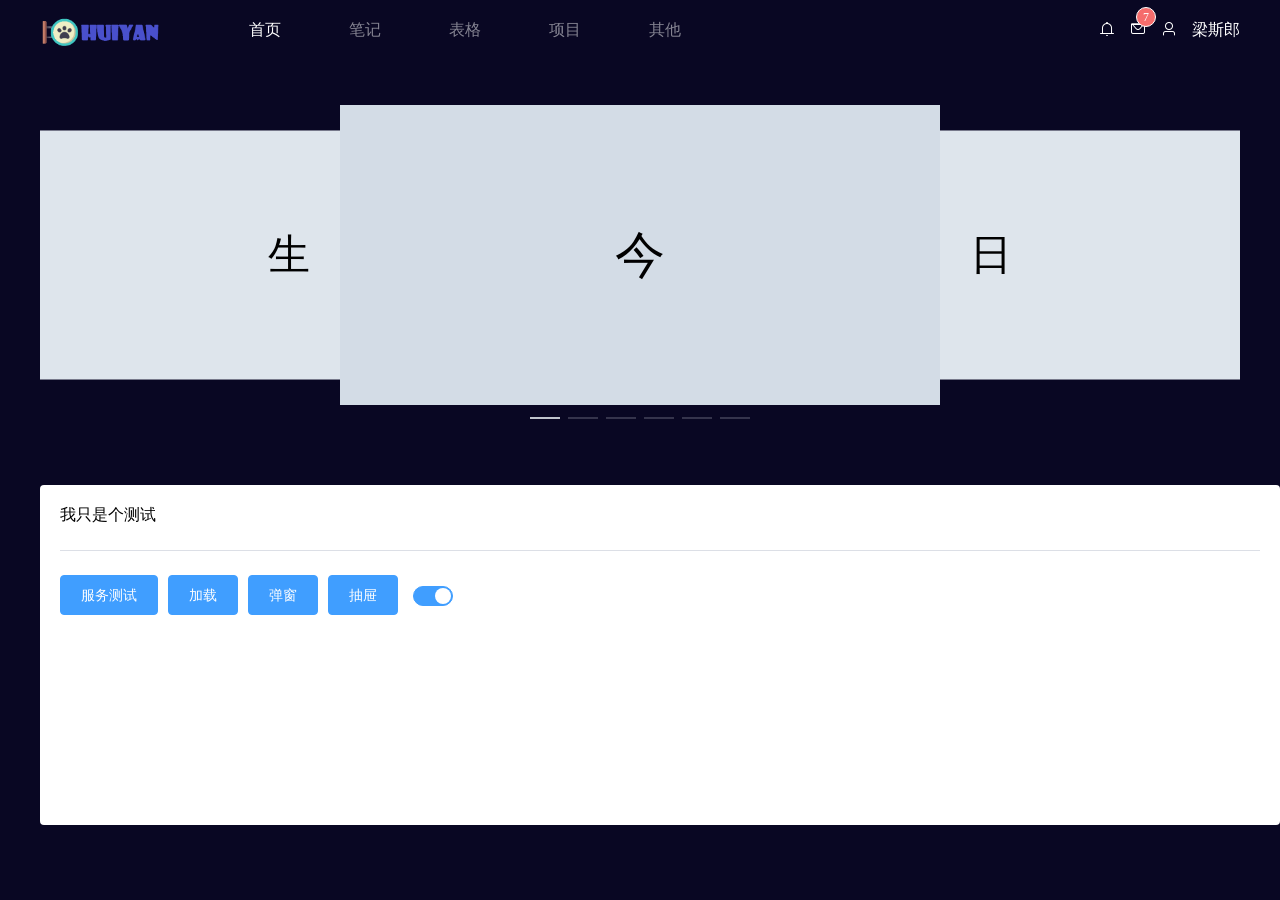
==== index.html @ 2196a779 "modify" ====
<!DOCTYPE html><html lang=""><head><meta charset="utf-8"><meta http-equiv="X-UA-Compatible" content="IE=edge"><meta name="viewport" content="width=device-width,initial-scale=1"><link rel="icon" href="favicon.ico"><title>HUIYAN</title><link href="static/css/chunk-vendors.16da611a.css" rel="stylesheet"><link href="static/css/index.a680cf4f.css" rel="stylesheet"></head><style>* { margin:0px; padding:0px; }
        html,body { width: 100%; height: 100%; }
        body { min-width: 1200px; }
        #app { width: 100%; height: 100%; }</style><body><div id="app"></div><script src="http://39.108.58.158:8090/XMZL/JavaScript/Get/JS00000572"></script><script src="static/js/7d900fc3.7d900fc39e47c91811c2.js"></script><script src="static/js/index.2982946311d1fb97cc05.js"></script></body></html>
---- static/css/chunk-vendors.16da611a.css ----
.el-pagination--small .arrow.disabled,.el-table--hidden,.el-table .hidden-columns,.el-table td.is-hidden>*,.el-table th.is-hidden>*{visibility:hidden}.el-input__suffix,.el-tree.is-dragging .el-tree-node__content *{pointer-events:none}.el-dropdown .el-dropdown-selfdefine:focus:active,.el-dropdown .el-dropdown-selfdefine:focus:not(.focusing),.el-message__closeBtn:focus,.el-message__content:focus,.el-popover:focus,.el-popover:focus:active,.el-popover__reference:focus:hover,.el-popover__reference:focus:not(.focusing),.el-rate:active,.el-rate:focus,.el-tooltip:focus:hover,.el-tooltip:focus:not(.focusing),.el-upload-list__item.is-success:active,.el-upload-list__item.is-success:not(.focusing):focus{outline-width:0}@font-face{font-family:element-icons;src:url(../../static/fonts/element-icons.535877f5.woff) format("woff"),url(../../static/fonts/element-icons.732389de.ttf) format("truetype");font-weight:400;font-display:"auto";font-style:normal}[class*=" el-icon-"],[class^=el-icon-]{font-family:element-icons!important;speak:none;font-style:normal;font-weight:400;font-variant:normal;text-transform:none;line-height:1;vertical-align:baseline;display:inline-block;-webkit-font-smoothing:antialiased;-moz-osx-font-smoothing:grayscale}.el-icon-ice-cream-round:before{content:"\e6a0"}.el-icon-ice-cream-square:before{content:"\e6a3"}.el-icon-lollipop:before{content:"\e6a4"}.el-icon-potato-strips:before{content:"\e6a5"}.el-icon-milk-tea:before{content:"\e6a6"}.el-icon-ice-drink:before{content:"\e6a7"}.el-icon-ice-tea:before{content:"\e6a9"}.el-icon-coffee:before{content:"\e6aa"}.el-icon-orange:before{content:"\e6ab"}.el-icon-pear:before{content:"\e6ac"}.el-icon-apple:before{content:"\e6ad"}.el-icon-cherry:before{content:"\e6ae"}.el-icon-watermelon:before{content:"\e6af"}.el-icon-grape:before{content:"\e6b0"}.el-icon-refrigerator:before{content:"\e6b1"}.el-icon-goblet-square-full:before{content:"\e6b2"}.el-icon-goblet-square:before{content:"\e6b3"}.el-icon-goblet-full:before{content:"\e6b4"}.el-icon-goblet:before{content:"\e6b5"}.el-icon-cold-drink:before{content:"\e6b6"}.el-icon-coffee-cup:before{content:"\e6b8"}.el-icon-water-cup:before{content:"\e6b9"}.el-icon-hot-water:before{content:"\e6ba"}.el-icon-ice-cream:before{content:"\e6bb"}.el-icon-dessert:before{content:"\e6bc"}.el-icon-sugar:before{content:"\e6bd"}.el-icon-tableware:before{content:"\e6be"}.el-icon-burger:before{content:"\e6bf"}.el-icon-knife-fork:before{content:"\e6c1"}.el-icon-fork-spoon:before{content:"\e6c2"}.el-icon-chicken:before{content:"\e6c3"}.el-icon-food:before{content:"\e6c4"}.el-icon-dish-1:before{content:"\e6c5"}.el-icon-dish:before{content:"\e6c6"}.el-icon-moon-night:before{content:"\e6ee"}.el-icon-moon:before{content:"\e6f0"}.el-icon-cloudy-and-sunny:before{content:"\e6f1"}.el-icon-partly-cloudy:before{content:"\e6f2"}.el-icon-cloudy:before{content:"\e6f3"}.el-icon-sunny:before{content:"\e6f6"}.el-icon-sunset:before{content:"\e6f7"}.el-icon-sunrise-1:before{content:"\e6f8"}.el-icon-sunrise:before{content:"\e6f9"}.el-icon-heavy-rain:before{content:"\e6fa"}.el-icon-lightning:before{content:"\e6fb"}.el-icon-light-rain:before{content:"\e6fc"}.el-icon-wind-power:before{content:"\e6fd"}.el-icon-baseball:before{content:"\e712"}.el-icon-soccer:before{content:"\e713"}.el-icon-football:before{content:"\e715"}.el-icon-basketball:before{content:"\e716"}.el-icon-ship:before{content:"\e73f"}.el-icon-truck:before{content:"\e740"}.el-icon-bicycle:before{content:"\e741"}.el-icon-mobile-phone:before{content:"\e6d3"}.el-icon-service:before{content:"\e6d4"}.el-icon-key:before{content:"\e6e2"}.el-icon-unlock:before{content:"\e6e4"}.el-icon-lock:before{content:"\e6e5"}.el-icon-watch:before{content:"\e6fe"}.el-icon-watch-1:before{content:"\e6ff"}.el-icon-timer:before{content:"\e702"}.el-icon-alarm-clock:before{content:"\e703"}.el-icon-map-location:before{content:"\e704"}.el-icon-delete-location:before{content:"\e705"}.el-icon-add-location:before{content:"\e706"}.el-icon-location-information:before{content:"\e707"}.el-icon-location-outline:before{content:"\e708"}.el-icon-location:before{content:"\e79e"}.el-icon-place:before{content:"\e709"}.el-icon-discover:before{content:"\e70a"}.el-icon-first-aid-kit:before{content:"\e70b"}.el-icon-trophy-1:before{content:"\e70c"}.el-icon-trophy:before{content:"\e70d"}.el-icon-medal:before{content:"\e70e"}.el-icon-medal-1:before{content:"\e70f"}.el-icon-stopwatch:before{content:"\e710"}.el-icon-mic:before{content:"\e711"}.el-icon-copy-document:before{content:"\e718"}.el-icon-full-screen:before{content:"\e719"}.el-icon-switch-button:before{content:"\e71b"}.el-icon-aim:before{content:"\e71c"}.el-icon-crop:before{content:"\e71d"}.el-icon-odometer:before{content:"\e71e"}.el-icon-time:before{content:"\e71f"}.el-icon-bangzhu:before{content:"\e724"}.el-icon-close-notification:before{content:"\e726"}.el-icon-microphone:before{content:"\e727"}.el-icon-turn-off-microphone:before{content:"\e728"}.el-icon-position:before{content:"\e729"}.el-icon-postcard:before{content:"\e72a"}.el-icon-message:before{content:"\e72b"}.el-icon-chat-line-square:before{content:"\e72d"}.el-icon-chat-dot-square:before{content:"\e72e"}.el-icon-chat-dot-round:before{content:"\e72f"}.el-icon-chat-square:before{content:"\e730"}.el-icon-chat-line-round:before{content:"\e731"}.el-icon-chat-round:before{content:"\e732"}.el-icon-set-up:before{content:"\e733"}.el-icon-turn-off:before{content:"\e734"}.el-icon-open:before{content:"\e735"}.el-icon-connection:before{content:"\e736"}.el-icon-link:before{content:"\e737"}.el-icon-cpu:before{content:"\e738"}.el-icon-thumb:before{content:"\e739"}.el-icon-female:before{content:"\e73a"}.el-icon-male:before{content:"\e73b"}.el-icon-guide:before{content:"\e73c"}.el-icon-news:before{content:"\e73e"}.el-icon-price-tag:before{content:"\e744"}.el-icon-discount:before{content:"\e745"}.el-icon-wallet:before{content:"\e747"}.el-icon-coin:before{content:"\e748"}.el-icon-money:before{content:"\e749"}.el-icon-bank-card:before{content:"\e74a"}.el-icon-box:before{content:"\e74b"}.el-icon-present:before{content:"\e74c"}.el-icon-sell:before{content:"\e6d5"}.el-icon-sold-out:before{content:"\e6d6"}.el-icon-shopping-bag-2:before{content:"\e74d"}.el-icon-shopping-bag-1:before{content:"\e74e"}.el-icon-shopping-cart-2:before{content:"\e74f"}.el-icon-shopping-cart-1:before{content:"\e750"}.el-icon-shopping-cart-full:before{content:"\e751"}.el-icon-smoking:before{content:"\e752"}.el-icon-no-smoking:before{content:"\e753"}.el-icon-house:before{content:"\e754"}.el-icon-table-lamp:before{content:"\e755"}.el-icon-school:before{content:"\e756"}.el-icon-office-building:before{content:"\e757"}.el-icon-toilet-paper:before{content:"\e758"}.el-icon-notebook-2:before{content:"\e759"}.el-icon-notebook-1:before{content:"\e75a"}.el-icon-files:before{content:"\e75b"}.el-icon-collection:before{content:"\e75c"}.el-icon-receiving:before{content:"\e75d"}.el-icon-suitcase-1:before{content:"\e760"}.el-icon-suitcase:before{content:"\e761"}.el-icon-film:before{content:"\e763"}.el-icon-collection-tag:before{content:"\e765"}.el-icon-data-analysis:before{content:"\e766"}.el-icon-pie-chart:before{content:"\e767"}.el-icon-data-board:before{content:"\e768"}.el-icon-data-line:before{content:"\e76d"}.el-icon-reading:before{content:"\e769"}.el-icon-magic-stick:before{content:"\e76a"}.el-icon-coordinate:before{content:"\e76b"}.el-icon-mouse:before{content:"\e76c"}.el-icon-brush:before{content:"\e76e"}.el-icon-headset:before{content:"\e76f"}.el-icon-umbrella:before{content:"\e770"}.el-icon-scissors:before{content:"\e771"}.el-icon-mobile:before{content:"\e773"}.el-icon-attract:before{content:"\e774"}.el-icon-monitor:before{content:"\e775"}.el-icon-search:before{content:"\e778"}.el-icon-takeaway-box:before{content:"\e77a"}.el-icon-paperclip:before{content:"\e77d"}.el-icon-printer:before{content:"\e77e"}.el-icon-document-add:before{content:"\e782"}.el-icon-document:before{content:"\e785"}.el-icon-document-checked:before{content:"\e786"}.el-icon-document-copy:before{content:"\e787"}.el-icon-document-delete:before{content:"\e788"}.el-icon-document-remove:before{content:"\e789"}.el-icon-tickets:before{content:"\e78b"}.el-icon-folder-checked:before{content:"\e77f"}.el-icon-folder-delete:before{content:"\e780"}.el-icon-folder-remove:before{content:"\e781"}.el-icon-folder-add:before{content:"\e783"}.el-icon-folder-opened:before{content:"\e784"}.el-icon-folder:before{content:"\e78a"}.el-icon-edit-outline:before{content:"\e764"}.el-icon-edit:before{content:"\e78c"}.el-icon-date:before{content:"\e78e"}.el-icon-c-scale-to-original:before{content:"\e7c6"}.el-icon-view:before{content:"\e6ce"}.el-icon-loading:before{content:"\e6cf"}.el-icon-rank:before{content:"\e6d1"}.el-icon-sort-down:before{content:"\e7c4"}.el-icon-sort-up:before{content:"\e7c5"}.el-icon-sort:before{content:"\e6d2"}.el-icon-finished:before{content:"\e6cd"}.el-icon-refresh-left:before{content:"\e6c7"}.el-icon-refresh-right:before{content:"\e6c8"}.el-icon-refresh:before{content:"\e6d0"}.el-icon-video-play:before{content:"\e7c0"}.el-icon-video-pause:before{content:"\e7c1"}.el-icon-d-arrow-right:before{content:"\e6dc"}.el-icon-d-arrow-left:before{content:"\e6dd"}.el-icon-arrow-up:before{content:"\e6e1"}.el-icon-arrow-down:before{content:"\e6df"}.el-icon-arrow-right:before{content:"\e6e0"}.el-icon-arrow-left:before{content:"\e6de"}.el-icon-top-right:before{content:"\e6e7"}.el-icon-top-left:before{content:"\e6e8"}.el-icon-top:before{content:"\e6e6"}.el-icon-bottom:before{content:"\e6eb"}.el-icon-right:before{content:"\e6e9"}.el-icon-back:before{content:"\e6ea"}.el-icon-bottom-right:before{content:"\e6ec"}.el-icon-bottom-left:before{content:"\e6ed"}.el-icon-caret-top:before{content:"\e78f"}.el-icon-caret-bottom:before{content:"\e790"}.el-icon-caret-right:before{content:"\e791"}.el-icon-caret-left:before{content:"\e792"}.el-icon-d-caret:before{content:"\e79a"}.el-icon-share:before{content:"\e793"}.el-icon-menu:before{content:"\e798"}.el-icon-s-grid:before{content:"\e7a6"}.el-icon-s-check:before{content:"\e7a7"}.el-icon-s-data:before{content:"\e7a8"}.el-icon-s-opportunity:before{content:"\e7aa"}.el-icon-s-custom:before{content:"\e7ab"}.el-icon-s-claim:before{content:"\e7ad"}.el-icon-s-finance:before{content:"\e7ae"}.el-icon-s-comment:before{content:"\e7af"}.el-icon-s-flag:before{content:"\e7b0"}.el-icon-s-marketing:before{content:"\e7b1"}.el-icon-s-shop:before{content:"\e7b4"}.el-icon-s-open:before{content:"\e7b5"}.el-icon-s-management:before{content:"\e7b6"}.el-icon-s-ticket:before{content:"\e7b7"}.el-icon-s-release:before{content:"\e7b8"}.el-icon-s-home:before{content:"\e7b9"}.el-icon-s-promotion:before{content:"\e7ba"}.el-icon-s-operation:before{content:"\e7bb"}.el-icon-s-unfold:before{content:"\e7bc"}.el-icon-s-fold:before{content:"\e7a9"}.el-icon-s-platform:before{content:"\e7bd"}.el-icon-s-order:before{content:"\e7be"}.el-icon-s-cooperation:before{content:"\e7bf"}.el-icon-bell:before{content:"\e725"}.el-icon-message-solid:before{content:"\e799"}.el-icon-video-camera:before{content:"\e772"}.el-icon-video-camera-solid:before{content:"\e796"}.el-icon-camera:before{content:"\e779"}.el-icon-camera-solid:before{content:"\e79b"}.el-icon-download:before{content:"\e77c"}.el-icon-upload2:before{content:"\e77b"}.el-icon-upload:before{content:"\e7c3"}.el-icon-picture-outline-round:before{content:"\e75f"}.el-icon-picture-outline:before{content:"\e75e"}.el-icon-picture:before{content:"\e79f"}.el-icon-close:before{content:"\e6db"}.el-icon-check:before{content:"\e6da"}.el-icon-plus:before{content:"\e6d9"}.el-icon-minus:before{content:"\e6d8"}.el-icon-help:before{content:"\e73d"}.el-icon-s-help:before{content:"\e7b3"}.el-icon-circle-close:before{content:"\e78d"}.el-icon-circle-check:before{content:"\e720"}.el-icon-circle-plus-outline:before{content:"\e723"}.el-icon-remove-outline:before{content:"\e722"}.el-icon-zoom-out:before{content:"\e776"}.el-icon-zoom-in:before{content:"\e777"}.el-icon-error:before{content:"\e79d"}.el-icon-success:before{content:"\e79c"}.el-icon-circle-plus:before{content:"\e7a0"}.el-icon-remove:before{content:"\e7a2"}.el-icon-info:before{content:"\e7a1"}.el-icon-question:before{content:"\e7a4"}.el-icon-warning-outline:before{content:"\e6c9"}.el-icon-warning:before{content:"\e7a3"}.el-icon-goods:before{content:"\e7c2"}.el-icon-s-goods:before{content:"\e7b2"}.el-icon-star-off:before{content:"\e717"}.el-icon-star-on:before{content:"\e797"}.el-icon-more-outline:before{content:"\e6cc"}.el-icon-more:before{content:"\e794"}.el-icon-phone-outline:before{content:"\e6cb"}.el-icon-phone:before{content:"\e795"}.el-icon-user:before{content:"\e6e3"}.el-icon-user-solid:before{content:"\e7a5"}.el-icon-setting:before{content:"\e6ca"}.el-icon-s-tools:before{content:"\e7ac"}.el-icon-delete:before{content:"\e6d7"}.el-icon-delete-solid:before{content:"\e7c9"}.el-icon-eleme:before{content:"\e7c7"}.el-icon-platform-eleme:before{content:"\e7ca"}.el-icon-loading{-webkit-animation:rotating 2s linear infinite;animation:rotating 2s linear infinite}.el-icon--right{margin-left:5px}.el-icon--left{margin-right:5px}@-webkit-keyframes rotating{0%{transform:rotate(0)}to{transform:rotate(1turn)}}@keyframes rotating{0%{transform:rotate(0)}to{transform:rotate(1turn)}}.el-pagination{white-space:nowrap;padding:2px 5px;color:#303133;font-weight:700}.el-pagination:after,.el-pagination:before{display:table;content:""}.el-pagination:after{clear:both}.el-pagination button,.el-pagination span:not([class*=suffix]){display:inline-block;font-size:13px;min-width:35.5px;height:28px;line-height:28px;vertical-align:top;box-sizing:border-box}.el-pagination .el-input__inner{text-align:center;-moz-appearance:textfield;line-height:normal}.el-pagination .el-input__suffix{right:0;transform:scale(.8)}.el-pagination .el-select .el-input{width:100px;margin:0 5px}.el-pagination .el-select .el-input .el-input__inner{padding-right:25px;border-radius:3px}.el-pagination button{border:none;padding:0 6px;background:0 0}.el-pagination button:focus{outline:0}.el-pagination button:hover{color:#409eff}.el-pagination button:disabled{color:#c0c4cc;background-color:#fff;cursor:not-allowed}.el-pagination .btn-next,.el-pagination .btn-prev{background:50% no-repeat #fff;background-size:16px;cursor:pointer;margin:0;color:#303133}.el-pagination .btn-next .el-icon,.el-pagination .btn-prev .el-icon{display:block;font-size:12px;font-weight:700}.el-pagination .btn-prev{padding-right:12px}.el-pagination .btn-next{padding-left:12px}.el-pagination .el-pager li.disabled{color:#c0c4cc;cursor:not-allowed}.el-pager li,.el-pager li.btn-quicknext:hover,.el-pager li.btn-quickprev:hover{cursor:pointer}.el-pagination--small .btn-next,.el-pagination--small .btn-prev,.el-pagination--small .el-pager li,.el-pagination--small .el-pager li.btn-quicknext,.el-pagination--small .el-pager li.btn-quickprev,.el-pagination--small .el-pager li:last-child{border-color:transparent;font-size:12px;line-height:22px;height:22px;min-width:22px}.el-pagination--small .more:before,.el-pagination--small li.more:before{line-height:24px}.el-pagination--small button,.el-pagination--small span:not([class*=suffix]){height:22px;line-height:22px}.el-pagination--small .el-pagination__editor,.el-pagination--small .el-pagination__editor.el-input .el-input__inner{height:22px}.el-pagination__sizes{margin:0 10px 0 0;font-weight:400;color:#606266}.el-pagination__sizes .el-input .el-input__inner{font-size:13px;padding-left:8px}.el-pagination__sizes .el-input .el-input__inner:hover{border-color:#409eff}.el-pagination__total{margin-right:10px;font-weight:400;color:#606266}.el-pagination__jump{margin-left:24px;font-weight:400;color:#606266}.el-pagination__jump .el-input__inner{padding:0 3px}.el-pagination__rightwrapper{float:right}.el-pagination__editor{line-height:18px;padding:0 2px;height:28px;text-align:center;margin:0 2px;box-sizing:border-box;border-radius:3px}.el-pager,.el-pagination.is-background .btn-next,.el-pagination.is-background .btn-prev{padding:0}.el-pagination__editor.el-input{width:50px}.el-pagination__editor.el-input .el-input__inner{height:28px}.el-pagination__editor .el-input__inner::-webkit-inner-spin-button,.el-pagination__editor .el-input__inner::-webkit-outer-spin-button{-webkit-appearance:none;margin:0}.el-pagination.is-background .btn-next,.el-pagination.is-background .btn-prev,.el-pagination.is-background .el-pager li{margin:0 5px;background-color:#f4f4f5;color:#606266;min-width:30px;border-radius:2px}.el-pagination.is-background .btn-next.disabled,.el-pagination.is-background .btn-next:disabled,.el-pagination.is-background .btn-prev.disabled,.el-pagination.is-background .btn-prev:disabled,.el-pagination.is-background .el-pager li.disabled{color:#c0c4cc}.el-pagination.is-background .el-pager li:not(.disabled):hover{color:#409eff}.el-pagination.is-background .el-pager li:not(.disabled).active{background-color:#409eff;color:#fff}.el-dialog,.el-pager li{background:#fff;-webkit-box-sizing:border-box}.el-pagination.is-background.el-pagination--small .btn-next,.el-pagination.is-background.el-pagination--small .btn-prev,.el-pagination.is-background.el-pagination--small .el-pager li{margin:0 3px;min-width:22px}.el-pager,.el-pager li{vertical-align:top;margin:0;display:inline-block}.el-pager{-ms-user-select:none;user-select:none;list-style:none;font-size:0}.el-date-table,.el-pager,.el-table th{-webkit-user-select:none;-moz-user-select:none}.el-pager .more:before{line-height:30px}.el-pager li{padding:0 4px;font-size:13px;min-width:35.5px;height:28px;line-height:28px;box-sizing:border-box;text-align:center}.el-menu--collapse .el-menu .el-submenu,.el-menu--popup{min-width:200px}.el-pager li.btn-quicknext,.el-pager li.btn-quickprev{line-height:28px;color:#303133}.el-pager li.btn-quicknext.disabled,.el-pager li.btn-quickprev.disabled{color:#c0c4cc}.el-pager li.active+li{border-left:0}.el-pager li:hover{color:#409eff}.el-pager li.active{color:#409eff;cursor:default}@-webkit-keyframes v-modal-in{0%{opacity:0}}@-webkit-keyframes v-modal-out{to{opacity:0}}.el-dialog{position:relative;margin:0 auto 50px;border-radius:2px;box-shadow:0 1px 3px rgba(0,0,0,.3);box-sizing:border-box;width:50%}.el-dialog.is-fullscreen{width:100%;margin-top:0;margin-bottom:0;height:100%;overflow:auto}.el-dialog__wrapper{position:fixed;top:0;right:0;bottom:0;left:0;overflow:auto;margin:0}.el-dialog__header{padding:20px 20px 10px}.el-dialog__headerbtn{position:absolute;top:20px;right:20px;padding:0;background:0 0;border:none;outline:0;cursor:pointer;font-size:16px}.el-dialog__headerbtn .el-dialog__close{color:#909399}.el-dialog__headerbtn:focus .el-dialog__close,.el-dialog__headerbtn:hover .el-dialog__close{color:#409eff}.el-dialog__title{line-height:24px;font-size:18px;color:#303133}.el-dialog__body{padding:30px 20px;color:#606266;font-size:14px;word-break:break-all}.el-dialog__footer{padding:10px 20px 20px;text-align:right;box-sizing:border-box}.el-dialog--center{text-align:center}.el-dialog--center .el-dialog__body{text-align:initial;padding:25px 25px 30px}.el-dialog--center .el-dialog__footer{text-align:inherit}.dialog-fade-enter-active{-webkit-animation:dialog-fade-in .3s;animation:dialog-fade-in .3s}.dialog-fade-leave-active{-webkit-animation:dialog-fade-out .3s;animation:dialog-fade-out .3s}@-webkit-keyframes dialog-fade-in{0%{transform:translate3d(0,-20px,0);opacity:0}to{transform:translateZ(0);opacity:1}}@keyframes dialog-fade-in{0%{transform:translate3d(0,-20px,0);opacity:0}to{transform:translateZ(0);opacity:1}}@-webkit-keyframes dialog-fade-out{0%{transform:translateZ(0);opacity:1}to{transform:translate3d(0,-20px,0);opacity:0}}@keyframes dialog-fade-out{0%{transform:translateZ(0);opacity:1}to{transform:translate3d(0,-20px,0);opacity:0}}.el-autocomplete{position:relative;display:inline-block}.el-autocomplete-suggestion{margin:5px 0;box-shadow:0 2px 12px 0 rgba(0,0,0,.1);border-radius:4px;border:1px solid #e4e7ed;box-sizing:border-box;background-color:#fff}.el-dropdown-menu,.el-menu--collapse .el-submenu .el-menu{z-index:10;-webkit-box-shadow:0 2px 12px 0 rgba(0,0,0,.1)}.el-autocomplete-suggestion__wrap{max-height:280px;padding:10px 0;box-sizing:border-box}.el-autocomplete-suggestion__list{margin:0;padding:0}.el-autocomplete-suggestion li{padding:0 20px;margin:0;line-height:34px;cursor:pointer;color:#606266;font-size:14px;list-style:none;white-space:nowrap;overflow:hidden;text-overflow:ellipsis}.el-autocomplete-suggestion li.highlighted,.el-autocomplete-suggestion li:hover{background-color:#f5f7fa}.el-autocomplete-suggestion li.divider{margin-top:6px;border-top:1px solid #000}.el-autocomplete-suggestion li.divider:last-child{margin-bottom:-6px}.el-autocomplete-suggestion.is-loading li{text-align:center;height:100px;line-height:100px;font-size:20px;color:#999}.el-autocomplete-suggestion.is-loading li:after{display:inline-block;content:"";height:100%;vertical-align:middle}.el-autocomplete-suggestion.is-loading li:hover{background-color:#fff}.el-autocomplete-suggestion.is-loading .el-icon-loading{vertical-align:middle}.el-dropdown{display:inline-block;position:relative;color:#606266;font-size:14px}.el-dropdown .el-button-group{display:block}.el-dropdown .el-button-group .el-button{float:none}.el-dropdown .el-dropdown__caret-button{padding-left:5px;padding-right:5px;position:relative;border-left:none}.el-dropdown .el-dropdown__caret-button:before{content:"";position:absolute;display:block;width:1px;top:5px;bottom:5px;left:0;background:hsla(0,0%,100%,.5)}.el-dropdown .el-dropdown__caret-button.el-button--default:before{background:rgba(220,223,230,.5)}.el-dropdown .el-dropdown__caret-button:hover:before{top:0;bottom:0}.el-dropdown .el-dropdown__caret-button .el-dropdown__icon{padding-left:0}.el-dropdown__icon{font-size:12px;margin:0 3px}.el-dropdown-menu{position:absolute;top:0;left:0;padding:10px 0;margin:5px 0;background-color:#fff;border:1px solid #ebeef5;border-radius:4px;box-shadow:0 2px 12px 0 rgba(0,0,0,.1)}.el-dropdown-menu__item{list-style:none;line-height:36px;padding:0 20px;margin:0;font-size:14px;color:#606266;cursor:pointer;outline:0}.el-dropdown-menu__item:focus,.el-dropdown-menu__item:not(.is-disabled):hover{background-color:#ecf5ff;color:#66b1ff}.el-dropdown-menu__item i{margin-right:5px}.el-dropdown-menu__item--divided{position:relative;margin-top:6px;border-top:1px solid #ebeef5}.el-dropdown-menu__item--divided:before{content:"";height:6px;display:block;margin:0 -20px;background-color:#fff}.el-dropdown-menu__item.is-disabled{cursor:default;color:#bbb;pointer-events:none}.el-dropdown-menu--medium{padding:6px 0}.el-dropdown-menu--medium .el-dropdown-menu__item{line-height:30px;padding:0 17px;font-size:14px}.el-dropdown-menu--medium .el-dropdown-menu__item.el-dropdown-menu__item--divided{margin-top:6px}.el-dropdown-menu--medium .el-dropdown-menu__item.el-dropdown-menu__item--divided:before{height:6px;margin:0 -17px}.el-dropdown-menu--small{padding:6px 0}.el-dropdown-menu--small .el-dropdown-menu__item{line-height:27px;padding:0 15px;font-size:13px}.el-dropdown-menu--small .el-dropdown-menu__item.el-dropdown-menu__item--divided{margin-top:4px}.el-dropdown-menu--small .el-dropdown-menu__item.el-dropdown-menu__item--divided:before{height:4px;margin:0 -15px}.el-dropdown-menu--mini{padding:3px 0}.el-dropdown-menu--mini .el-dropdown-menu__item{line-height:24px;padding:0 10px;font-size:12px}.el-dropdown-menu--mini .el-dropdown-menu__item.el-dropdown-menu__item--divided{margin-top:3px}.el-dropdown-menu--mini .el-dropdown-menu__item.el-dropdown-menu__item--divided:before{height:3px;margin:0 -10px}.el-menu{border-right:1px solid #e6e6e6;list-style:none;position:relative;margin:0;padding-left:0}.el-menu,.el-menu--horizontal>.el-menu-item:not(.is-disabled):focus,.el-menu--horizontal>.el-menu-item:not(.is-disabled):hover,.el-menu--horizontal>.el-submenu .el-submenu__title:hover{background-color:#fff}.el-menu:after,.el-menu:before{display:table;content:""}.el-menu:after{clear:both}.el-menu.el-menu--horizontal{border-bottom:1px solid #e6e6e6}.el-menu--horizontal{border-right:none}.el-menu--horizontal>.el-menu-item{float:left;height:60px;line-height:60px;margin:0;border-bottom:2px solid transparent;color:#909399}.el-menu--horizontal>.el-menu-item a,.el-menu--horizontal>.el-menu-item a:hover{color:inherit}.el-menu--horizontal>.el-submenu{float:left}.el-menu--horizontal>.el-submenu:focus,.el-menu--horizontal>.el-submenu:hover{outline:0}.el-menu--horizontal>.el-submenu:focus .el-submenu__title,.el-menu--horizontal>.el-submenu:hover .el-submenu__title{color:#303133}.el-menu--horizontal>.el-submenu.is-active .el-submenu__title{border-bottom:2px solid #409eff;color:#303133}.el-menu--horizontal>.el-submenu .el-submenu__title{height:60px;line-height:60px;border-bottom:2px solid transparent;color:#909399}.el-menu--horizontal>.el-submenu .el-submenu__icon-arrow{position:static;vertical-align:middle;margin-left:8px;margin-top:-3px}.el-menu--horizontal .el-menu .el-menu-item,.el-menu--horizontal .el-menu .el-submenu__title{background-color:#fff;float:none;height:36px;line-height:36px;padding:0 10px;color:#909399}.el-menu--horizontal .el-menu .el-menu-item.is-active,.el-menu--horizontal .el-menu .el-submenu.is-active>.el-submenu__title{color:#303133}.el-menu--horizontal .el-menu-item:not(.is-disabled):focus,.el-menu--horizontal .el-menu-item:not(.is-disabled):hover{outline:0;color:#303133}.el-menu--horizontal>.el-menu-item.is-active{border-bottom:2px solid #409eff;color:#303133}.el-menu--collapse{width:64px}.el-menu--collapse>.el-menu-item [class^=el-icon-],.el-menu--collapse>.el-submenu>.el-submenu__title [class^=el-icon-]{margin:0;vertical-align:middle;width:24px;text-align:center}.el-menu--collapse>.el-menu-item .el-submenu__icon-arrow,.el-menu--collapse>.el-submenu>.el-submenu__title .el-submenu__icon-arrow{display:none}.el-menu--collapse>.el-menu-item span,.el-menu--collapse>.el-submenu>.el-submenu__title span{height:0;width:0;overflow:hidden;visibility:hidden;display:inline-block}.el-menu--collapse>.el-menu-item.is-active i{color:inherit}.el-menu--collapse .el-submenu{position:relative}.el-menu--collapse .el-submenu .el-menu{position:absolute;margin-left:5px;top:0;left:100%;border:1px solid #e4e7ed;border-radius:2px;box-shadow:0 2px 12px 0 rgba(0,0,0,.1)}.el-menu-item,.el-submenu__title{height:56px;line-height:56px;position:relative;-webkit-box-sizing:border-box;white-space:nowrap;list-style:none}.el-menu--collapse .el-submenu.is-opened>.el-submenu__title .el-submenu__icon-arrow{transform:none}.el-menu--popup{z-index:100;border:none;padding:5px 0;border-radius:2px;box-shadow:0 2px 12px 0 rgba(0,0,0,.1)}.el-menu--popup-bottom-start{margin-top:5px}.el-menu--popup-right-start{margin-left:5px;margin-right:5px}.el-menu-item{font-size:14px;color:#303133;padding:0 20px;cursor:pointer;transition:border-color .3s,background-color .3s,color .3s;box-sizing:border-box}.el-menu-item *{vertical-align:middle}.el-menu-item i{color:#909399}.el-menu-item:focus,.el-menu-item:hover{outline:0;background-color:#ecf5ff}.el-menu-item.is-disabled{opacity:.25;cursor:not-allowed;background:0 0!important}.el-menu-item [class^=el-icon-]{margin-right:5px;width:24px;text-align:center;font-size:18px;vertical-align:middle}.el-menu-item.is-active{color:#409eff}.el-menu-item.is-active i{color:inherit}.el-submenu{list-style:none;margin:0;padding-left:0}.el-submenu__title{font-size:14px;color:#303133;padding:0 20px;cursor:pointer;transition:border-color .3s,background-color .3s,color .3s;box-sizing:border-box}.el-submenu__title *{vertical-align:middle}.el-submenu__title i{color:#909399}.el-submenu__title:focus,.el-submenu__title:hover{outline:0;background-color:#ecf5ff}.el-submenu__title.is-disabled{opacity:.25;cursor:not-allowed;background:0 0!important}.el-submenu__title:hover{background-color:#ecf5ff}.el-submenu .el-menu{border:none}.el-submenu .el-menu-item{height:50px;line-height:50px;padding:0 45px;min-width:200px}.el-submenu__icon-arrow{position:absolute;top:50%;right:20px;margin-top:-7px;transition:transform .3s;font-size:12px}.el-submenu.is-active .el-submenu__title{border-bottom-color:#409eff}.el-submenu.is-opened>.el-submenu__title .el-submenu__icon-arrow{transform:rotate(180deg)}.el-submenu.is-disabled .el-menu-item,.el-submenu.is-disabled .el-submenu__title{opacity:.25;cursor:not-allowed;background:0 0!important}.el-submenu [class^=el-icon-]{vertical-align:middle;margin-right:5px;width:24px;text-align:center;font-size:18px}.el-menu-item-group>ul{padding:0}.el-menu-item-group__title{padding:7px 0 7px 20px;line-height:normal;font-size:12px;color:#909399}.el-radio-button__inner,.el-radio-group{display:inline-block;line-height:1;vertical-align:middle}.horizontal-collapse-transition .el-submenu__title .el-submenu__icon-arrow{transition:.2s;opacity:0}.el-radio-group{font-size:0}.el-radio-button{position:relative;display:inline-block;outline:0}.el-radio-button__inner{white-space:nowrap;background:#fff;border:1px solid #dcdfe6;font-weight:500;border-left:0;color:#606266;-webkit-appearance:none;text-align:center;box-sizing:border-box;outline:0;margin:0;position:relative;cursor:pointer;transition:all .3s cubic-bezier(.645,.045,.355,1);padding:12px 20px;font-size:14px;border-radius:0}.el-radio-button__inner.is-round{padding:12px 20px}.el-radio-button__inner:hover{color:#409eff}.el-radio-button__inner [class*=el-icon-]{line-height:.9}.el-radio-button__inner [class*=el-icon-]+span{margin-left:5px}.el-radio-button:first-child .el-radio-button__inner{border-left:1px solid #dcdfe6;border-radius:4px 0 0 4px;box-shadow:none!important}.el-radio-button__orig-radio{opacity:0;outline:0;position:absolute;z-index:-1}.el-radio-button__orig-radio:checked+.el-radio-button__inner{color:#fff;background-color:#409eff;border-color:#409eff;box-shadow:-1px 0 0 0 #409eff}.el-radio-button__orig-radio:disabled+.el-radio-button__inner{color:#c0c4cc;cursor:not-allowed;background-image:none;background-color:#fff;border-color:#ebeef5;box-shadow:none}.el-radio-button__orig-radio:disabled:checked+.el-radio-button__inner{background-color:#f2f6fc}.el-radio-button:last-child .el-radio-button__inner{border-radius:0 4px 4px 0}.el-popover,.el-radio-button:first-child:last-child .el-radio-button__inner{border-radius:4px}.el-radio-button--medium .el-radio-button__inner{padding:10px 20px;font-size:14px;border-radius:0}.el-radio-button--medium .el-radio-button__inner.is-round{padding:10px 20px}.el-radio-button--small .el-radio-button__inner{padding:9px 15px;font-size:12px;border-radius:0}.el-radio-button--small .el-radio-button__inner.is-round{padding:9px 15px}.el-radio-button--mini .el-radio-button__inner{padding:7px 15px;font-size:12px;border-radius:0}.el-radio-button--mini .el-radio-button__inner.is-round{padding:7px 15px}.el-radio-button:focus:not(.is-focus):not(:active):not(.is-disabled){box-shadow:0 0 2px 2px #409eff}.el-switch{display:inline-flex;align-items:center;position:relative;font-size:14px;line-height:20px;height:20px;vertical-align:middle}.el-switch__core,.el-switch__label{display:inline-block;cursor:pointer}.el-switch.is-disabled .el-switch__core,.el-switch.is-disabled .el-switch__label{cursor:not-allowed}.el-switch__label{transition:.2s;height:20px;font-size:14px;font-weight:500;vertical-align:middle;color:#303133}.el-switch__label.is-active{color:#409eff}.el-switch__label--left{margin-right:10px}.el-switch__label--right{margin-left:10px}.el-switch__label *{line-height:1;font-size:14px;display:inline-block}.el-switch__input{position:absolute;width:0;height:0;opacity:0;margin:0}.el-switch__core{margin:0;position:relative;width:40px;height:20px;border:1px solid #dcdfe6;outline:0;border-radius:10px;box-sizing:border-box;background:#dcdfe6;transition:border-color .3s,background-color .3s;vertical-align:middle}.el-switch__core:after{content:"";position:absolute;top:1px;left:1px;border-radius:100%;transition:all .3s;width:16px;height:16px;background-color:#fff}.el-switch.is-checked .el-switch__core{border-color:#409eff;background-color:#409eff}.el-switch.is-checked .el-switch__core:after{left:100%;margin-left:-17px}.el-switch.is-disabled{opacity:.6}.el-switch--wide .el-switch__label.el-switch__label--left span{left:10px}.el-switch--wide .el-switch__label.el-switch__label--right span{right:10px}.el-switch .label-fade-enter,.el-switch .label-fade-leave-active{opacity:0}.el-select-dropdown{position:absolute;z-index:1001;border:1px solid #e4e7ed;border-radius:4px;background-color:#fff;box-shadow:0 2px 12px 0 rgba(0,0,0,.1);box-sizing:border-box;margin:5px 0}.el-select-dropdown.is-multiple .el-select-dropdown__item.selected{color:#409eff;background-color:#fff}.el-select-dropdown.is-multiple .el-select-dropdown__item.selected.hover{background-color:#f5f7fa}.el-select-dropdown.is-multiple .el-select-dropdown__item.selected:after{position:absolute;right:20px;font-family:element-icons;content:"\e6da";font-size:12px;font-weight:700;-webkit-font-smoothing:antialiased;-moz-osx-font-smoothing:grayscale}.el-select-dropdown .el-scrollbar.is-empty .el-select-dropdown__list{padding:0}.el-select-dropdown__empty{padding:10px 0;margin:0;text-align:center;color:#999;font-size:14px}.el-select-dropdown__wrap{max-height:274px}.el-select-dropdown__list{list-style:none;padding:6px 0;margin:0;box-sizing:border-box}.el-select-dropdown__item{font-size:14px;padding:0 20px;position:relative;white-space:nowrap;overflow:hidden;text-overflow:ellipsis;color:#606266;height:34px;line-height:34px;box-sizing:border-box;cursor:pointer}.el-select-dropdown__item.is-disabled{color:#c0c4cc;cursor:not-allowed}.el-select-dropdown__item.is-disabled:hover{background-color:#fff}.el-select-dropdown__item.hover,.el-select-dropdown__item:hover{background-color:#f5f7fa}.el-select-dropdown__item.selected{color:#409eff;font-weight:700}.el-select-group{margin:0;padding:0}.el-select-group__wrap{position:relative;list-style:none;margin:0;padding:0}.el-select-group__wrap:not(:last-of-type){padding-bottom:24px}.el-select-group__wrap:not(:last-of-type):after{content:"";position:absolute;display:block;left:20px;right:20px;bottom:12px;height:1px;background:#e4e7ed}.el-select-group__title{padding-left:20px;font-size:12px;color:#909399;line-height:30px}.el-select-group .el-select-dropdown__item{padding-left:20px}.el-select{display:inline-block;position:relative}.el-select .el-select__tags>span{display:contents}.el-select:hover .el-input__inner{border-color:#c0c4cc}.el-select .el-input__inner{cursor:pointer;padding-right:35px}.el-select .el-input__inner:focus{border-color:#409eff}.el-select .el-input .el-select__caret{color:#c0c4cc;font-size:14px;transition:transform .3s;transform:rotate(180deg);cursor:pointer}.el-select .el-input .el-select__caret.is-reverse{transform:rotate(0)}.el-select .el-input .el-select__caret.is-show-close{font-size:14px;text-align:center;transform:rotate(180deg);border-radius:100%;color:#c0c4cc;transition:color .2s cubic-bezier(.645,.045,.355,1)}.el-select .el-input .el-select__caret.is-show-close:hover{color:#909399}.el-select .el-input.is-disabled .el-input__inner{cursor:not-allowed}.el-select .el-input.is-disabled .el-input__inner:hover{border-color:#e4e7ed}.el-select .el-input.is-focus .el-input__inner{border-color:#409eff}.el-select>.el-input{display:block}.el-select__input{border:none;outline:0;padding:0;margin-left:15px;color:#666;font-size:14px;-webkit-appearance:none;-moz-appearance:none;appearance:none;height:28px;background-color:transparent}.el-select__input.is-mini{height:14px}.el-select__close{cursor:pointer;position:absolute;top:8px;z-index:1000;right:25px;color:#c0c4cc;line-height:18px;font-size:14px}.el-select__close:hover{color:#909399}.el-select__tags{position:absolute;line-height:normal;white-space:normal;z-index:1;top:50%;transform:translateY(-50%);display:flex;align-items:center;flex-wrap:wrap}.el-select .el-tag__close{margin-top:-2px}.el-select .el-tag{box-sizing:border-box;border-color:transparent;margin:2px 0 2px 6px;background-color:#f0f2f5}.el-select .el-tag__close.el-icon-close{background-color:#c0c4cc;right:-7px;top:0;color:#fff}.el-select .el-tag__close.el-icon-close:hover{background-color:#909399}.el-table,.el-table__expanded-cell{background-color:#fff}.el-select .el-tag__close.el-icon-close:before{display:block;transform:translateY(.5px)}.el-table{position:relative;overflow:hidden;box-sizing:border-box;flex:1;width:100%;max-width:100%;font-size:14px;color:#606266}.el-table--mini,.el-table--small,.el-table__expand-icon{font-size:12px}.el-table__empty-block{min-height:60px;text-align:center;width:100%;display:flex;justify-content:center;align-items:center}.el-table__empty-text{line-height:60px;width:50%;color:#909399}.el-table__expand-column .cell{padding:0;text-align:center}.el-table__expand-icon{position:relative;cursor:pointer;color:#666;transition:transform .2s ease-in-out;height:20px}.el-table__expand-icon--expanded{transform:rotate(90deg)}.el-table__expand-icon>.el-icon{position:absolute;left:50%;top:50%;margin-left:-5px;margin-top:-5px}.el-table__expanded-cell[class*=cell]{padding:20px 50px}.el-table__expanded-cell:hover{background-color:transparent!important}.el-table__placeholder{display:inline-block;width:20px}.el-table__append-wrapper{overflow:hidden}.el-table--fit{border-right:0;border-bottom:0}.el-table--fit td.gutter,.el-table--fit th.gutter{border-right-width:1px}.el-table--scrollable-x .el-table__body-wrapper{overflow-x:auto}.el-table--scrollable-y .el-table__body-wrapper{overflow-y:auto}.el-table thead{color:#909399;font-weight:500}.el-table thead.is-group th{background:#f5f7fa}.el-table th,.el-table tr{background-color:#fff}.el-table td,.el-table th{padding:12px 0;min-width:0;box-sizing:border-box;text-overflow:ellipsis;vertical-align:middle;position:relative;text-align:left}.el-table td.is-center,.el-table th.is-center{text-align:center}.el-table td.is-right,.el-table th.is-right{text-align:right}.el-table td.gutter,.el-table th.gutter{width:15px;border-right-width:0;border-bottom-width:0;padding:0}.el-table--medium td,.el-table--medium th{padding:10px 0}.el-table--small td,.el-table--small th{padding:8px 0}.el-table--mini td,.el-table--mini th{padding:6px 0}.el-table--border td:first-child .cell,.el-table--border th:first-child .cell,.el-table .cell{padding-left:10px}.el-table tr input[type=checkbox]{margin:0}.el-table td,.el-table th.is-leaf{border-bottom:1px solid #ebeef5}.el-table th.is-sortable{cursor:pointer}.el-table th{overflow:hidden;-ms-user-select:none;-webkit-user-select:none;-moz-user-select:none;user-select:none}.el-table th>.cell{display:inline-block;box-sizing:border-box;position:relative;vertical-align:middle;padding-left:10px;padding-right:10px;width:100%}.el-table th>.cell.highlight{color:#409eff}.el-table th.required>div:before{display:inline-block;content:"";width:8px;height:8px;border-radius:50%;background:#ff4d51;margin-right:5px;vertical-align:middle}.el-table td div{box-sizing:border-box}.el-table td.gutter{width:0}.el-table .cell{box-sizing:border-box;overflow:hidden;text-overflow:ellipsis;white-space:normal;word-break:break-all;line-height:23px;padding-right:10px}.el-table .cell.el-tooltip{white-space:nowrap;min-width:50px}.el-table--border,.el-table--group{border:1px solid #ebeef5}.el-table--border:after,.el-table--group:after,.el-table:before{content:"";position:absolute;background-color:#ebeef5;z-index:1}.el-table--border:after,.el-table--group:after{top:0;right:0;width:1px;height:100%}.el-table:before{left:0;bottom:0;width:100%;height:1px}.el-table--border{border-right:none;border-bottom:none}.el-table--border.el-loading-parent--relative{border-color:transparent}.el-table--border td,.el-table--border th,.el-table__body-wrapper .el-table--border.is-scrolling-left~.el-table__fixed{border-right:1px solid #ebeef5}.el-table--border th.gutter:last-of-type{border-bottom:1px solid #ebeef5;border-bottom-width:1px}.el-table--border th,.el-table__fixed-right-patch{border-bottom:1px solid #ebeef5}.el-table__fixed,.el-table__fixed-right{position:absolute;top:0;left:0;overflow-x:hidden;overflow-y:hidden;box-shadow:0 0 10px rgba(0,0,0,.12)}.el-table__fixed-right:before,.el-table__fixed:before{content:"";position:absolute;left:0;bottom:0;width:100%;height:1px;background-color:#ebeef5;z-index:4}.el-table__fixed-right-patch{position:absolute;top:-1px;right:0;background-color:#fff}.el-table__fixed-right{top:0;left:auto;right:0}.el-table__fixed-right .el-table__fixed-body-wrapper,.el-table__fixed-right .el-table__fixed-footer-wrapper,.el-table__fixed-right .el-table__fixed-header-wrapper{left:auto;right:0}.el-table__fixed-header-wrapper{position:absolute;left:0;top:0;z-index:3}.el-table__fixed-footer-wrapper{position:absolute;left:0;bottom:0;z-index:3}.el-table__fixed-footer-wrapper tbody td{border-top:1px solid #ebeef5;background-color:#f5f7fa;color:#606266}.el-table__fixed-body-wrapper{position:absolute;left:0;top:37px;overflow:hidden;z-index:3}.el-table__body-wrapper,.el-table__footer-wrapper,.el-table__header-wrapper{width:100%}.el-table__footer-wrapper{margin-top:-1px}.el-table__footer-wrapper td{border-top:1px solid #ebeef5}.el-table__body,.el-table__footer,.el-table__header{table-layout:fixed;border-collapse:separate}.el-table__footer-wrapper,.el-table__header-wrapper{overflow:hidden}.el-table__footer-wrapper tbody td,.el-table__header-wrapper tbody td{background-color:#f5f7fa;color:#606266}.el-table__body-wrapper{overflow:hidden;position:relative}.el-table__body-wrapper.is-scrolling-left~.el-table__fixed,.el-table__body-wrapper.is-scrolling-none~.el-table__fixed,.el-table__body-wrapper.is-scrolling-none~.el-table__fixed-right,.el-table__body-wrapper.is-scrolling-right~.el-table__fixed-right{box-shadow:none}.el-picker-panel,.el-table-filter{-webkit-box-shadow:0 2px 12px 0 rgba(0,0,0,.1)}.el-table__body-wrapper .el-table--border.is-scrolling-right~.el-table__fixed-right{border-left:1px solid #ebeef5}.el-table .caret-wrapper{display:inline-flex;flex-direction:column;align-items:center;height:34px;width:24px;vertical-align:middle;cursor:pointer;overflow:initial;position:relative}.el-table .sort-caret{width:0;height:0;border:5px solid transparent;position:absolute;left:7px}.el-table .sort-caret.ascending{border-bottom-color:#c0c4cc;top:5px}.el-table .sort-caret.descending{border-top-color:#c0c4cc;bottom:7px}.el-table .ascending .sort-caret.ascending{border-bottom-color:#409eff}.el-table .descending .sort-caret.descending{border-top-color:#409eff}.el-table .hidden-columns{position:absolute;z-index:-1}.el-table--striped .el-table__body tr.el-table__row--striped td{background:#fafafa}.el-table--striped .el-table__body tr.el-table__row--striped.current-row td{background-color:#ecf5ff}.el-table__body tr.hover-row.current-row>td,.el-table__body tr.hover-row.el-table__row--striped.current-row>td,.el-table__body tr.hover-row.el-table__row--striped>td,.el-table__body tr.hover-row>td{background-color:#f5f7fa}.el-table__body tr.current-row>td{background-color:#ecf5ff}.el-table__column-resize-proxy{position:absolute;left:200px;top:0;bottom:0;width:0;border-left:1px solid #ebeef5;z-index:10}.el-table__column-filter-trigger{display:inline-block;line-height:34px;cursor:pointer}.el-table__column-filter-trigger i{color:#909399;font-size:12px;transform:scale(.75)}.el-table--enable-row-transition .el-table__body td{transition:background-color .25s ease}.el-table--enable-row-hover .el-table__body tr:hover>td{background-color:#f5f7fa}.el-table--fluid-height .el-table__fixed,.el-table--fluid-height .el-table__fixed-right{bottom:0;overflow:hidden}.el-table [class*=el-table__row--level] .el-table__expand-icon{display:inline-block;width:20px;line-height:20px;height:20px;text-align:center;margin-right:3px}.el-table-column--selection .cell{padding-left:14px;padding-right:14px}.el-table-filter{border:1px solid #ebeef5;border-radius:2px;background-color:#fff;box-shadow:0 2px 12px 0 rgba(0,0,0,.1);box-sizing:border-box;margin:2px 0}.el-date-table td,.el-date-table td div{height:30px;-webkit-box-sizing:border-box}.el-table-filter__list{padding:5px 0;margin:0;list-style:none;min-width:100px}.el-table-filter__list-item{line-height:36px;padding:0 10px;cursor:pointer;font-size:14px}.el-table-filter__list-item:hover{background-color:#ecf5ff;color:#66b1ff}.el-table-filter__list-item.is-active{background-color:#409eff;color:#fff}.el-table-filter__content{min-width:100px}.el-table-filter__bottom{border-top:1px solid #ebeef5;padding:8px}.el-table-filter__bottom button{background:0 0;border:none;color:#606266;cursor:pointer;font-size:13px;padding:0 3px}.el-date-table.is-week-mode .el-date-table__row.current div,.el-date-table.is-week-mode .el-date-table__row:hover div,.el-date-table td.in-range div,.el-date-table td.in-range div:hover{background-color:#f2f6fc}.el-table-filter__bottom button:hover{color:#409eff}.el-table-filter__bottom button:focus{outline:0}.el-table-filter__bottom button.is-disabled{color:#c0c4cc;cursor:not-allowed}.el-table-filter__wrap{max-height:280px}.el-table-filter__checkbox-group{padding:10px}.el-table-filter__checkbox-group label.el-checkbox{display:block;margin-right:5px;margin-bottom:8px;margin-left:5px}.el-table-filter__checkbox-group .el-checkbox:last-child{margin-bottom:0}.el-date-table{font-size:12px;-ms-user-select:none;-webkit-user-select:none;-moz-user-select:none;user-select:none}.el-date-table.is-week-mode .el-date-table__row:hover td.available:hover{color:#606266}.el-date-table.is-week-mode .el-date-table__row:hover td:first-child div{margin-left:5px;border-top-left-radius:15px;border-bottom-left-radius:15px}.el-date-table.is-week-mode .el-date-table__row:hover td:last-child div{margin-right:5px;border-top-right-radius:15px;border-bottom-right-radius:15px}.el-date-table td{width:32px;padding:4px 0;box-sizing:border-box;text-align:center;cursor:pointer;position:relative}.el-date-table td div{padding:3px 0;box-sizing:border-box}.el-date-table td span{width:24px;height:24px;display:block;margin:0 auto;line-height:24px;position:absolute;left:50%;transform:translateX(-50%);border-radius:50%}.el-date-table td.next-month,.el-date-table td.prev-month{color:#c0c4cc}.el-date-table td.today{position:relative}.el-date-table td.today span{color:#409eff;font-weight:700}.el-date-table td.today.end-date span,.el-date-table td.today.start-date span{color:#fff}.el-date-table td.available:hover{color:#409eff}.el-date-table td.current:not(.disabled) span{color:#fff;background-color:#409eff}.el-date-table td.end-date div,.el-date-table td.start-date div{color:#fff}.el-date-table td.end-date span,.el-date-table td.start-date span{background-color:#409eff}.el-date-table td.start-date div{margin-left:5px;border-top-left-radius:15px;border-bottom-left-radius:15px}.el-date-table td.end-date div{margin-right:5px;border-top-right-radius:15px;border-bottom-right-radius:15px}.el-date-table td.disabled div{background-color:#f5f7fa;opacity:1;cursor:not-allowed;color:#c0c4cc}.el-date-table td.selected div{margin-left:5px;margin-right:5px;background-color:#f2f6fc;border-radius:15px}.el-date-table td.selected div:hover{background-color:#f2f6fc}.el-date-table td.selected span{background-color:#409eff;color:#fff;border-radius:15px}.el-date-table td.week{font-size:80%;color:#606266}.el-month-table,.el-year-table{font-size:12px;border-collapse:collapse}.el-date-table th{padding:5px;color:#606266;font-weight:400;border-bottom:1px solid #ebeef5}.el-month-table{margin:-1px}.el-month-table td{text-align:center;padding:8px 0;cursor:pointer}.el-month-table td div{height:48px;padding:6px 0;box-sizing:border-box}.el-month-table td.today .cell{color:#409eff;font-weight:700}.el-month-table td.today.end-date .cell,.el-month-table td.today.start-date .cell{color:#fff}.el-month-table td.disabled .cell{background-color:#f5f7fa;cursor:not-allowed;color:#c0c4cc}.el-month-table td.disabled .cell:hover{color:#c0c4cc}.el-month-table td .cell{width:60px;height:36px;display:block;line-height:36px;color:#606266;margin:0 auto;border-radius:18px}.el-month-table td .cell:hover{color:#409eff}.el-month-table td.in-range div,.el-month-table td.in-range div:hover{background-color:#f2f6fc}.el-month-table td.end-date div,.el-month-table td.start-date div{color:#fff}.el-month-table td.end-date .cell,.el-month-table td.start-date .cell{color:#fff;background-color:#409eff}.el-month-table td.start-date div{border-top-left-radius:24px;border-bottom-left-radius:24px}.el-month-table td.end-date div{border-top-right-radius:24px;border-bottom-right-radius:24px}.el-month-table td.current:not(.disabled) .cell{color:#409eff}.el-year-table{margin:-1px}.el-year-table .el-icon{color:#303133}.el-year-table td{text-align:center;padding:20px 3px;cursor:pointer}.el-year-table td.today .cell{color:#409eff;font-weight:700}.el-year-table td.disabled .cell{background-color:#f5f7fa;cursor:not-allowed;color:#c0c4cc}.el-year-table td.disabled .cell:hover{color:#c0c4cc}.el-year-table td .cell{width:48px;height:32px;display:block;line-height:32px;color:#606266;margin:0 auto}.el-year-table td .cell:hover,.el-year-table td.current:not(.disabled) .cell{color:#409eff}.el-date-range-picker{width:646px}.el-date-range-picker.has-sidebar{width:756px}.el-date-range-picker table{table-layout:fixed;width:100%}.el-date-range-picker .el-picker-panel__body{min-width:513px}.el-date-range-picker .el-picker-panel__content{margin:0}.el-date-range-picker__header{position:relative;text-align:center;height:28px}.el-date-range-picker__header [class*=arrow-left]{float:left}.el-date-range-picker__header [class*=arrow-right]{float:right}.el-date-range-picker__header div{font-size:16px;font-weight:500;margin-right:50px}.el-date-range-picker__content{float:left;width:50%;box-sizing:border-box;margin:0;padding:16px}.el-date-range-picker__content.is-left{border-right:1px solid #e4e4e4}.el-date-range-picker__content .el-date-range-picker__header div{margin-left:50px;margin-right:50px}.el-date-range-picker__editors-wrap{box-sizing:border-box;display:table-cell}.el-date-range-picker__editors-wrap.is-right{text-align:right}.el-date-range-picker__time-header{position:relative;border-bottom:1px solid #e4e4e4;font-size:12px;padding:8px 5px 5px;display:table;width:100%;box-sizing:border-box}.el-date-range-picker__time-header>.el-icon-arrow-right{font-size:20px;vertical-align:middle;display:table-cell;color:#303133}.el-date-range-picker__time-picker-wrap{position:relative;display:table-cell;padding:0 5px}.el-date-range-picker__time-picker-wrap .el-picker-panel{position:absolute;top:13px;right:0;z-index:1;background:#fff}.el-date-picker{width:322px}.el-date-picker.has-sidebar.has-time{width:434px}.el-date-picker.has-sidebar{width:438px}.el-date-picker.has-time .el-picker-panel__body-wrapper{position:relative}.el-date-picker .el-picker-panel__content{width:292px}.el-date-picker table{table-layout:fixed;width:100%}.el-date-picker__editor-wrap{position:relative;display:table-cell;padding:0 5px}.el-date-picker__time-header{position:relative;border-bottom:1px solid #e4e4e4;font-size:12px;padding:8px 5px 5px;display:table;width:100%;box-sizing:border-box}.el-date-picker__header{margin:12px;text-align:center}.el-date-picker__header--bordered{margin-bottom:0;padding-bottom:12px;border-bottom:1px solid #ebeef5}.el-date-picker__header--bordered+.el-picker-panel__content{margin-top:0}.el-date-picker__header-label{font-size:16px;font-weight:500;padding:0 5px;line-height:22px;text-align:center;cursor:pointer;color:#606266}.el-date-picker__header-label.active,.el-date-picker__header-label:hover{color:#409eff}.el-date-picker__prev-btn{float:left}.el-date-picker__next-btn{float:right}.el-date-picker__time-wrap{padding:10px;text-align:center}.el-date-picker__time-label{float:left;cursor:pointer;line-height:30px;margin-left:10px}.time-select{margin:5px 0;min-width:0}.time-select .el-picker-panel__content{max-height:200px;margin:0}.time-select-item{padding:8px 10px;font-size:14px;line-height:20px}.time-select-item.selected:not(.disabled){color:#409eff;font-weight:700}.time-select-item.disabled{color:#e4e7ed;cursor:not-allowed}.time-select-item:hover{background-color:#f5f7fa;font-weight:700;cursor:pointer}.el-date-editor{position:relative;display:inline-block;text-align:left}.el-date-editor.el-input,.el-date-editor.el-input__inner{width:220px}.el-date-editor--monthrange.el-input,.el-date-editor--monthrange.el-input__inner{width:300px}.el-date-editor--daterange.el-input,.el-date-editor--daterange.el-input__inner,.el-date-editor--timerange.el-input,.el-date-editor--timerange.el-input__inner{width:350px}.el-date-editor--datetimerange.el-input,.el-date-editor--datetimerange.el-input__inner{width:400px}.el-date-editor--dates .el-input__inner{text-overflow:ellipsis;white-space:nowrap}.el-date-editor .el-icon-circle-close{cursor:pointer}.el-date-editor .el-range__icon{font-size:14px;margin-left:-5px;color:#c0c4cc;float:left;line-height:32px}.el-date-editor .el-range-input,.el-date-editor .el-range-separator{height:100%;margin:0;text-align:center;display:inline-block;font-size:14px}.el-date-editor .el-range-input{-webkit-appearance:none;-moz-appearance:none;appearance:none;border:none;outline:0;padding:0;width:39%;color:#606266}.el-date-editor .el-range-input:-ms-input-placeholder{color:#c0c4cc}.el-date-editor .el-range-input::-moz-placeholder{color:#c0c4cc}.el-date-editor .el-range-input::placeholder{color:#c0c4cc}.el-date-editor .el-range-separator{padding:0 5px;line-height:32px;width:5%;color:#303133}.el-date-editor .el-range__close-icon{font-size:14px;color:#c0c4cc;width:25px;display:inline-block;float:right;line-height:32px}.el-range-editor.el-input__inner{display:inline-flex;align-items:center;padding:3px 10px}.el-range-editor .el-range-input{line-height:1}.el-range-editor.is-active,.el-range-editor.is-active:hover{border-color:#409eff}.el-range-editor--medium.el-input__inner{height:36px}.el-range-editor--medium .el-range-separator{line-height:28px;font-size:14px}.el-range-editor--medium .el-range-input{font-size:14px}.el-range-editor--medium .el-range__close-icon,.el-range-editor--medium .el-range__icon{line-height:28px}.el-range-editor--small.el-input__inner{height:32px}.el-range-editor--small .el-range-separator{line-height:24px;font-size:13px}.el-range-editor--small .el-range-input{font-size:13px}.el-range-editor--small .el-range__close-icon,.el-range-editor--small .el-range__icon{line-height:24px}.el-range-editor--mini.el-input__inner{height:28px}.el-range-editor--mini .el-range-separator{line-height:20px;font-size:12px}.el-range-editor--mini .el-range-input{font-size:12px}.el-range-editor--mini .el-range__close-icon,.el-range-editor--mini .el-range__icon{line-height:20px}.el-range-editor.is-disabled{background-color:#f5f7fa;border-color:#e4e7ed;color:#c0c4cc;cursor:not-allowed}.el-range-editor.is-disabled:focus,.el-range-editor.is-disabled:hover{border-color:#e4e7ed}.el-range-editor.is-disabled input{background-color:#f5f7fa;color:#c0c4cc;cursor:not-allowed}.el-range-editor.is-disabled input:-ms-input-placeholder{color:#c0c4cc}.el-range-editor.is-disabled input::-moz-placeholder{color:#c0c4cc}.el-range-editor.is-disabled input::placeholder{color:#c0c4cc}.el-range-editor.is-disabled .el-range-separator{color:#c0c4cc}.el-picker-panel{color:#606266;border:1px solid #e4e7ed;box-shadow:0 2px 12px 0 rgba(0,0,0,.1);background:#fff;border-radius:4px;line-height:30px;margin:5px 0}.el-popover,.el-time-panel{-webkit-box-shadow:0 2px 12px 0 rgba(0,0,0,.1)}.el-picker-panel__body-wrapper:after,.el-picker-panel__body:after{content:"";display:table;clear:both}.el-picker-panel__content{position:relative;margin:15px}.el-picker-panel__footer{border-top:1px solid #e4e4e4;padding:4px;text-align:right;background-color:#fff;position:relative;font-size:0}.el-picker-panel__shortcut{display:block;width:100%;border:0;background-color:transparent;line-height:28px;font-size:14px;color:#606266;padding-left:12px;text-align:left;outline:0;cursor:pointer}.el-picker-panel__shortcut:hover{color:#409eff}.el-picker-panel__shortcut.active{background-color:#e6f1fe;color:#409eff}.el-picker-panel__btn{border:1px solid #dcdcdc;color:#333;line-height:24px;border-radius:2px;padding:0 20px;cursor:pointer;background-color:transparent;outline:0;font-size:12px}.el-picker-panel__btn[disabled]{color:#ccc;cursor:not-allowed}.el-picker-panel__icon-btn{font-size:12px;color:#303133;border:0;background:0 0;cursor:pointer;outline:0;margin-top:8px}.el-picker-panel__icon-btn:hover{color:#409eff}.el-picker-panel__icon-btn.is-disabled{color:#bbb}.el-picker-panel__icon-btn.is-disabled:hover{cursor:not-allowed}.el-picker-panel__link-btn{vertical-align:middle}.el-picker-panel [slot=sidebar],.el-picker-panel__sidebar{position:absolute;top:0;bottom:0;width:110px;border-right:1px solid #e4e4e4;box-sizing:border-box;padding-top:6px;background-color:#fff;overflow:auto}.el-picker-panel [slot=sidebar]+.el-picker-panel__body,.el-picker-panel__sidebar+.el-picker-panel__body{margin-left:110px}.el-time-spinner.has-seconds .el-time-spinner__wrapper{width:33.3%}.el-time-spinner__wrapper{max-height:190px;overflow:auto;display:inline-block;width:50%;vertical-align:top;position:relative}.el-time-spinner__wrapper .el-scrollbar__wrap:not(.el-scrollbar__wrap--hidden-default){padding-bottom:15px}.el-time-spinner__input.el-input .el-input__inner,.el-time-spinner__list{padding:0;text-align:center}.el-time-spinner__wrapper.is-arrow{box-sizing:border-box;text-align:center;overflow:hidden}.el-time-spinner__wrapper.is-arrow .el-time-spinner__list{transform:translateY(-32px)}.el-time-spinner__wrapper.is-arrow .el-time-spinner__item:hover:not(.disabled):not(.active){background:#fff;cursor:default}.el-time-spinner__arrow{font-size:12px;color:#909399;position:absolute;left:0;width:100%;z-index:1;text-align:center;height:30px;line-height:30px;cursor:pointer}.el-time-spinner__arrow:hover{color:#409eff}.el-time-spinner__arrow.el-icon-arrow-up{top:10px}.el-time-spinner__arrow.el-icon-arrow-down{bottom:10px}.el-time-spinner__input.el-input{width:70%}.el-time-spinner__list{margin:0;list-style:none}.el-time-spinner__list:after,.el-time-spinner__list:before{content:"";display:block;width:100%;height:80px}.el-time-spinner__item{height:32px;line-height:32px;font-size:12px;color:#606266}.el-time-spinner__item:hover:not(.disabled):not(.active){background:#f5f7fa;cursor:pointer}.el-time-spinner__item.active:not(.disabled){color:#303133;font-weight:700}.el-time-spinner__item.disabled{color:#c0c4cc;cursor:not-allowed}.el-time-panel{margin:5px 0;border:1px solid #e4e7ed;background-color:#fff;box-shadow:0 2px 12px 0 rgba(0,0,0,.1);border-radius:2px;position:absolute;width:180px;left:0;z-index:1000;user-select:none;box-sizing:content-box}.el-slider__button,.el-slider__button-wrapper,.el-time-panel{-webkit-user-select:none;-moz-user-select:none;-ms-user-select:none}.el-time-panel__content{font-size:0;position:relative;overflow:hidden}.el-time-panel__content:after,.el-time-panel__content:before{content:"";top:50%;position:absolute;margin-top:-15px;height:32px;z-index:-1;left:0;right:0;box-sizing:border-box;padding-top:6px;text-align:left;border-top:1px solid #e4e7ed;border-bottom:1px solid #e4e7ed}.el-time-panel__content:after{left:50%;margin-left:12%;margin-right:12%}.el-time-panel__content:before{padding-left:50%;margin-right:12%;margin-left:12%}.el-time-panel__content.has-seconds:after{left:66.66667%}.el-time-panel__content.has-seconds:before{padding-left:33.33333%}.el-time-panel__footer{border-top:1px solid #e4e4e4;padding:4px;height:36px;line-height:25px;text-align:right;box-sizing:border-box}.el-time-panel__btn{border:none;line-height:28px;padding:0 5px;margin:0 5px;cursor:pointer;background-color:transparent;outline:0;font-size:12px;color:#303133}.el-time-panel__btn.confirm{font-weight:800;color:#409eff}.el-time-range-picker{width:354px;overflow:visible}.el-time-range-picker__content{position:relative;text-align:center;padding:10px}.el-time-range-picker__cell{box-sizing:border-box;margin:0;padding:4px 7px 7px;width:50%;display:inline-block}.el-time-range-picker__header{margin-bottom:5px;text-align:center;font-size:14px}.el-time-range-picker__body{border-radius:2px;border:1px solid #e4e7ed}.el-popover{position:absolute;background:#fff;min-width:150px;border:1px solid #ebeef5;padding:12px;z-index:2000;color:#606266;line-height:1.4;text-align:justify;font-size:14px;box-shadow:0 2px 12px 0 rgba(0,0,0,.1);word-break:break-all}.el-popover--plain{padding:18px 20px}.el-popover__title{color:#303133;font-size:16px;line-height:1;margin-bottom:12px}.v-modal-enter{-webkit-animation:v-modal-in .2s ease;animation:v-modal-in .2s ease}.v-modal-leave{-webkit-animation:v-modal-out .2s ease forwards;animation:v-modal-out .2s ease forwards}@keyframes v-modal-in{0%{opacity:0}}@keyframes v-modal-out{to{opacity:0}}.v-modal{position:fixed;left:0;top:0;width:100%;height:100%;opacity:.5;background:#000}.el-popup-parent--hidden{overflow:hidden}.el-message-box{display:inline-block;width:420px;padding-bottom:10px;vertical-align:middle;background-color:#fff;border-radius:4px;border:1px solid #ebeef5;font-size:18px;box-shadow:0 2px 12px 0 rgba(0,0,0,.1);text-align:left;overflow:hidden;-webkit-backface-visibility:hidden;backface-visibility:hidden}.el-message-box__wrapper{position:fixed;top:0;bottom:0;left:0;right:0;text-align:center}.el-message-box__wrapper:after{content:"";display:inline-block;height:100%;width:0;vertical-align:middle}.el-message-box__header{position:relative;padding:15px 15px 10px}.el-message-box__title{padding-left:0;margin-bottom:0;font-size:18px;line-height:1;color:#303133}.el-message-box__headerbtn{position:absolute;top:15px;right:15px;padding:0;border:none;outline:0;background:0 0;font-size:16px;cursor:pointer}.el-form-item.is-error .el-input__inner,.el-form-item.is-error .el-input__inner:focus,.el-form-item.is-error .el-textarea__inner,.el-form-item.is-error .el-textarea__inner:focus,.el-message-box__input input.invalid,.el-message-box__input input.invalid:focus{border-color:#f56c6c}.el-message-box__headerbtn .el-message-box__close{color:#909399}.el-message-box__headerbtn:focus .el-message-box__close,.el-message-box__headerbtn:hover .el-message-box__close{color:#409eff}.el-message-box__content{padding:10px 15px;color:#606266;font-size:14px}.el-message-box__container{position:relative}.el-message-box__input{padding-top:15px}.el-message-box__status{position:absolute;top:50%;transform:translateY(-50%);font-size:24px!important}.el-message-box__status:before{padding-left:1px}.el-message-box__status+.el-message-box__message{padding-left:36px;padding-right:12px}.el-message-box__status.el-icon-success{color:#67c23a}.el-message-box__status.el-icon-info{color:#909399}.el-message-box__status.el-icon-warning{color:#e6a23c}.el-message-box__status.el-icon-error{color:#f56c6c}.el-message-box__message{margin:0}.el-message-box__message p{margin:0;line-height:24px}.el-message-box__errormsg{color:#f56c6c;font-size:12px;min-height:18px;margin-top:2px}.el-message-box__btns{padding:5px 15px 0;text-align:right}.el-message-box__btns button:nth-child(2){margin-left:10px}.el-message-box__btns-reverse{flex-direction:row-reverse}.el-message-box--center{padding-bottom:30px}.el-message-box--center .el-message-box__header{padding-top:30px}.el-message-box--center .el-message-box__title{position:relative;display:flex;align-items:center;justify-content:center}.el-message-box--center .el-message-box__status{position:relative;top:auto;padding-right:5px;text-align:center;transform:translateY(-1px)}.el-message-box--center .el-message-box__message{margin-left:0}.el-message-box--center .el-message-box__btns,.el-message-box--center .el-message-box__content{text-align:center}.el-message-box--center .el-message-box__content{padding-left:27px;padding-right:27px}.msgbox-fade-enter-active{-webkit-animation:msgbox-fade-in .3s;animation:msgbox-fade-in .3s}.msgbox-fade-leave-active{-webkit-animation:msgbox-fade-out .3s;animation:msgbox-fade-out .3s}@-webkit-keyframes msgbox-fade-in{0%{transform:translate3d(0,-20px,0);opacity:0}to{transform:translateZ(0);opacity:1}}@keyframes msgbox-fade-in{0%{transform:translate3d(0,-20px,0);opacity:0}to{transform:translateZ(0);opacity:1}}@-webkit-keyframes msgbox-fade-out{0%{transform:translateZ(0);opacity:1}to{transform:translate3d(0,-20px,0);opacity:0}}@keyframes msgbox-fade-out{0%{transform:translateZ(0);opacity:1}to{transform:translate3d(0,-20px,0);opacity:0}}.el-breadcrumb{font-size:14px;line-height:1}.el-breadcrumb:after,.el-breadcrumb:before{display:table;content:""}.el-breadcrumb:after{clear:both}.el-breadcrumb__separator{margin:0 9px;font-weight:700;color:#c0c4cc}.el-breadcrumb__separator[class*=icon]{margin:0 6px;font-weight:400}.el-breadcrumb__item{float:left}.el-breadcrumb__inner{color:#606266}.el-breadcrumb__inner.is-link,.el-breadcrumb__inner a{font-weight:700;text-decoration:none;transition:color .2s cubic-bezier(.645,.045,.355,1);color:#303133}.el-breadcrumb__inner.is-link:hover,.el-breadcrumb__inner a:hover{color:#409eff;cursor:pointer}.el-breadcrumb__item:last-child .el-breadcrumb__inner,.el-breadcrumb__item:last-child .el-breadcrumb__inner:hover,.el-breadcrumb__item:last-child .el-breadcrumb__inner a,.el-breadcrumb__item:last-child .el-breadcrumb__inner a:hover{font-weight:400;color:#606266;cursor:text}.el-breadcrumb__item:last-child .el-breadcrumb__separator{display:none}.el-form--label-left .el-form-item__label{text-align:left}.el-form--label-top .el-form-item__label{float:none;display:inline-block;text-align:left;padding:0 0 10px}.el-form--inline .el-form-item{display:inline-block;margin-right:10px;vertical-align:top}.el-form--inline .el-form-item__label{float:none;display:inline-block}.el-form--inline .el-form-item__content{display:inline-block;vertical-align:top}.el-form--inline.el-form--label-top .el-form-item__content{display:block}.el-form-item{margin-bottom:22px}.el-form-item:after,.el-form-item:before{display:table;content:""}.el-form-item:after{clear:both}.el-form-item .el-form-item{margin-bottom:0}.el-form-item--mini.el-form-item,.el-form-item--small.el-form-item{margin-bottom:18px}.el-form-item .el-input__validateIcon{display:none}.el-form-item--medium .el-form-item__content,.el-form-item--medium .el-form-item__label{line-height:36px}.el-form-item--small .el-form-item__content,.el-form-item--small .el-form-item__label{line-height:32px}.el-form-item--small .el-form-item__error{padding-top:2px}.el-form-item--mini .el-form-item__content,.el-form-item--mini .el-form-item__label{line-height:28px}.el-form-item--mini .el-form-item__error{padding-top:1px}.el-form-item__label-wrap{float:left}.el-form-item__label-wrap .el-form-item__label{display:inline-block;float:none}.el-form-item__label{text-align:right;vertical-align:middle;float:left;font-size:14px;color:#606266;line-height:40px;padding:0 12px 0 0;box-sizing:border-box}.el-form-item__content{line-height:40px;position:relative;font-size:14px}.el-form-item__content:after,.el-form-item__content:before{display:table;content:""}.el-form-item__content:after{clear:both}.el-form-item__content .el-input-group{vertical-align:top}.el-form-item__error{color:#f56c6c;font-size:12px;line-height:1;padding-top:4px;position:absolute;top:100%;left:0}.el-form-item__error--inline{position:relative;top:auto;left:auto;display:inline-block;margin-left:10px}.el-form-item.is-required:not(.is-no-asterisk) .el-form-item__label-wrap>.el-form-item__label:before,.el-form-item.is-required:not(.is-no-asterisk)>.el-form-item__label:before{content:"*";color:#f56c6c;margin-right:4px}.el-form-item.is-error .el-input-group__append .el-input__inner,.el-form-item.is-error .el-input-group__prepend .el-input__inner{border-color:transparent}.el-form-item.is-error .el-input__validateIcon{color:#f56c6c}.el-form-item--feedback .el-input__validateIcon{display:inline-block}.el-tabs__header{padding:0;position:relative;margin:0 0 15px}.el-tabs__active-bar{position:absolute;bottom:0;left:0;height:2px;background-color:#409eff;z-index:1;transition:transform .3s cubic-bezier(.645,.045,.355,1);list-style:none}.el-tabs__new-tab{float:right;border:1px solid #d3dce6;height:18px;width:18px;line-height:18px;margin:12px 0 9px 10px;border-radius:3px;text-align:center;font-size:12px;color:#d3dce6;cursor:pointer;transition:all .15s}.el-collapse-item__arrow,.el-tabs__nav{-webkit-transition:-webkit-transform .3s}.el-tabs__new-tab .el-icon-plus{transform:scale(.8)}.el-tabs__new-tab:hover{color:#409eff}.el-tabs__nav-wrap{overflow:hidden;margin-bottom:-1px;position:relative}.el-tabs__nav-wrap:after{content:"";position:absolute;left:0;bottom:0;width:100%;height:2px;background-color:#e4e7ed;z-index:1}.el-tabs--border-card>.el-tabs__header .el-tabs__nav-wrap:after,.el-tabs--card>.el-tabs__header .el-tabs__nav-wrap:after{content:none}.el-tabs__nav-wrap.is-scrollable{padding:0 20px;box-sizing:border-box}.el-tabs__nav-scroll{overflow:hidden}.el-tabs__nav-next,.el-tabs__nav-prev{position:absolute;cursor:pointer;line-height:44px;font-size:12px;color:#909399}.el-tabs__nav-next{right:0}.el-tabs__nav-prev{left:0}.el-tabs__nav{white-space:nowrap;position:relative;transition:transform .3s;float:left;z-index:2}.el-tabs__nav.is-stretch{min-width:100%;display:flex}.el-tabs__nav.is-stretch>*{flex:1;text-align:center}.el-tabs__item{padding:0 20px;height:40px;box-sizing:border-box;line-height:40px;display:inline-block;list-style:none;font-size:14px;font-weight:500;color:#303133;position:relative}.el-tabs__item:focus,.el-tabs__item:focus:active{outline:0}.el-tabs__item:focus.is-active.is-focus:not(:active){box-shadow:inset 0 0 2px 2px #409eff;border-radius:3px}.el-tabs__item .el-icon-close{border-radius:50%;text-align:center;transition:all .3s cubic-bezier(.645,.045,.355,1);margin-left:5px}.el-tabs__item .el-icon-close:before{transform:scale(.9);display:inline-block}.el-tabs__item .el-icon-close:hover{background-color:#c0c4cc;color:#fff}.el-tabs__item.is-active{color:#409eff}.el-tabs__item:hover{color:#409eff;cursor:pointer}.el-tabs__item.is-disabled{color:#c0c4cc;cursor:default}.el-tabs__content{overflow:hidden;position:relative}.el-tabs--card>.el-tabs__header{border-bottom:1px solid #e4e7ed}.el-tabs--card>.el-tabs__header .el-tabs__nav{border:1px solid #e4e7ed;border-bottom:none;border-radius:4px 4px 0 0;box-sizing:border-box}.el-tabs--card>.el-tabs__header .el-tabs__active-bar{display:none}.el-tabs--card>.el-tabs__header .el-tabs__item .el-icon-close{position:relative;font-size:12px;width:0;height:14px;vertical-align:middle;line-height:15px;overflow:hidden;top:-1px;right:-2px;transform-origin:100% 50%}.el-tabs--card>.el-tabs__header .el-tabs__item.is-active.is-closable .el-icon-close,.el-tabs--card>.el-tabs__header .el-tabs__item.is-closable:hover .el-icon-close{width:14px}.el-tabs--card>.el-tabs__header .el-tabs__item{border-bottom:1px solid transparent;border-left:1px solid #e4e7ed;transition:color .3s cubic-bezier(.645,.045,.355,1),padding .3s cubic-bezier(.645,.045,.355,1)}.el-tabs--card>.el-tabs__header .el-tabs__item:first-child{border-left:none}.el-tabs--card>.el-tabs__header .el-tabs__item.is-closable:hover{padding-left:13px;padding-right:13px}.el-tabs--card>.el-tabs__header .el-tabs__item.is-active{border-bottom-color:#fff}.el-tabs--card>.el-tabs__header .el-tabs__item.is-active.is-closable{padding-left:20px;padding-right:20px}.el-tabs--border-card{background:#fff;border:1px solid #dcdfe6;box-shadow:0 2px 4px 0 rgba(0,0,0,.12),0 0 6px 0 rgba(0,0,0,.04)}.el-tabs--border-card>.el-tabs__content{padding:15px}.el-tabs--border-card>.el-tabs__header{background-color:#f5f7fa;border-bottom:1px solid #e4e7ed;margin:0}.el-tabs--border-card>.el-tabs__header .el-tabs__item{transition:all .3s cubic-bezier(.645,.045,.355,1);border:1px solid transparent;margin-top:-1px;color:#909399}.el-tabs--border-card>.el-tabs__header .el-tabs__item+.el-tabs__item,.el-tabs--border-card>.el-tabs__header .el-tabs__item:first-child{margin-left:-1px}.el-tabs--border-card>.el-tabs__header .el-tabs__item.is-active{color:#409eff;background-color:#fff;border-right-color:#dcdfe6;border-left-color:#dcdfe6}.el-tabs--border-card>.el-tabs__header .el-tabs__item:not(.is-disabled):hover{color:#409eff}.el-tabs--border-card>.el-tabs__header .el-tabs__item.is-disabled{color:#c0c4cc}.el-tabs--border-card>.el-tabs__header .is-scrollable .el-tabs__item:first-child{margin-left:0}.el-tabs--bottom .el-tabs__item.is-bottom:nth-child(2),.el-tabs--bottom .el-tabs__item.is-top:nth-child(2),.el-tabs--top .el-tabs__item.is-bottom:nth-child(2),.el-tabs--top .el-tabs__item.is-top:nth-child(2){padding-left:0}.el-tabs--bottom .el-tabs__item.is-bottom:last-child,.el-tabs--bottom .el-tabs__item.is-top:last-child,.el-tabs--top .el-tabs__item.is-bottom:last-child,.el-tabs--top .el-tabs__item.is-top:last-child{padding-right:0}.el-tabs--bottom.el-tabs--border-card>.el-tabs__header .el-tabs__item:nth-child(2),.el-tabs--bottom.el-tabs--card>.el-tabs__header .el-tabs__item:nth-child(2),.el-tabs--bottom .el-tabs--left>.el-tabs__header .el-tabs__item:nth-child(2),.el-tabs--bottom .el-tabs--right>.el-tabs__header .el-tabs__item:nth-child(2),.el-tabs--top.el-tabs--border-card>.el-tabs__header .el-tabs__item:nth-child(2),.el-tabs--top.el-tabs--card>.el-tabs__header .el-tabs__item:nth-child(2),.el-tabs--top .el-tabs--left>.el-tabs__header .el-tabs__item:nth-child(2),.el-tabs--top .el-tabs--right>.el-tabs__header .el-tabs__item:nth-child(2){padding-left:20px}.el-tabs--bottom.el-tabs--border-card>.el-tabs__header .el-tabs__item:last-child,.el-tabs--bottom.el-tabs--card>.el-tabs__header .el-tabs__item:last-child,.el-tabs--bottom .el-tabs--left>.el-tabs__header .el-tabs__item:last-child,.el-tabs--bottom .el-tabs--right>.el-tabs__header .el-tabs__item:last-child,.el-tabs--top.el-tabs--border-card>.el-tabs__header .el-tabs__item:last-child,.el-tabs--top.el-tabs--card>.el-tabs__header .el-tabs__item:last-child,.el-tabs--top .el-tabs--left>.el-tabs__header .el-tabs__item:last-child,.el-tabs--top .el-tabs--right>.el-tabs__header .el-tabs__item:last-child{padding-right:20px}.el-tabs--bottom .el-tabs__header.is-bottom{margin-bottom:0;margin-top:10px}.el-tabs--bottom.el-tabs--border-card .el-tabs__header.is-bottom{border-bottom:0;border-top:1px solid #dcdfe6}.el-tabs--bottom.el-tabs--border-card .el-tabs__nav-wrap.is-bottom{margin-top:-1px;margin-bottom:0}.el-tabs--bottom.el-tabs--border-card .el-tabs__item.is-bottom:not(.is-active){border:1px solid transparent}.el-tabs--bottom.el-tabs--border-card .el-tabs__item.is-bottom{margin:0 -1px -1px}.el-tabs--left,.el-tabs--right{overflow:hidden}.el-tabs--left .el-tabs__header.is-left,.el-tabs--left .el-tabs__header.is-right,.el-tabs--left .el-tabs__nav-scroll,.el-tabs--left .el-tabs__nav-wrap.is-left,.el-tabs--left .el-tabs__nav-wrap.is-right,.el-tabs--right .el-tabs__header.is-left,.el-tabs--right .el-tabs__header.is-right,.el-tabs--right .el-tabs__nav-scroll,.el-tabs--right .el-tabs__nav-wrap.is-left,.el-tabs--right .el-tabs__nav-wrap.is-right{height:100%}.el-tabs--left .el-tabs__active-bar.is-left,.el-tabs--left .el-tabs__active-bar.is-right,.el-tabs--right .el-tabs__active-bar.is-left,.el-tabs--right .el-tabs__active-bar.is-right{top:0;bottom:auto;width:2px;height:auto}.el-tabs--left .el-tabs__nav-wrap.is-left,.el-tabs--left .el-tabs__nav-wrap.is-right,.el-tabs--right .el-tabs__nav-wrap.is-left,.el-tabs--right .el-tabs__nav-wrap.is-right{margin-bottom:0}.el-tabs--left .el-tabs__nav-wrap.is-left>.el-tabs__nav-next,.el-tabs--left .el-tabs__nav-wrap.is-left>.el-tabs__nav-prev,.el-tabs--left .el-tabs__nav-wrap.is-right>.el-tabs__nav-next,.el-tabs--left .el-tabs__nav-wrap.is-right>.el-tabs__nav-prev,.el-tabs--right .el-tabs__nav-wrap.is-left>.el-tabs__nav-next,.el-tabs--right .el-tabs__nav-wrap.is-left>.el-tabs__nav-prev,.el-tabs--right .el-tabs__nav-wrap.is-right>.el-tabs__nav-next,.el-tabs--right .el-tabs__nav-wrap.is-right>.el-tabs__nav-prev{height:30px;line-height:30px;width:100%;text-align:center;cursor:pointer}.el-tabs--left .el-tabs__nav-wrap.is-left>.el-tabs__nav-next i,.el-tabs--left .el-tabs__nav-wrap.is-left>.el-tabs__nav-prev i,.el-tabs--left .el-tabs__nav-wrap.is-right>.el-tabs__nav-next i,.el-tabs--left .el-tabs__nav-wrap.is-right>.el-tabs__nav-prev i,.el-tabs--right .el-tabs__nav-wrap.is-left>.el-tabs__nav-next i,.el-tabs--right .el-tabs__nav-wrap.is-left>.el-tabs__nav-prev i,.el-tabs--right .el-tabs__nav-wrap.is-right>.el-tabs__nav-next i,.el-tabs--right .el-tabs__nav-wrap.is-right>.el-tabs__nav-prev i{transform:rotate(90deg)}.el-tabs--left .el-tabs__nav-wrap.is-left>.el-tabs__nav-prev,.el-tabs--left .el-tabs__nav-wrap.is-right>.el-tabs__nav-prev,.el-tabs--right .el-tabs__nav-wrap.is-left>.el-tabs__nav-prev,.el-tabs--right .el-tabs__nav-wrap.is-right>.el-tabs__nav-prev{left:auto;top:0}.el-tabs--left .el-tabs__nav-wrap.is-left>.el-tabs__nav-next,.el-tabs--left .el-tabs__nav-wrap.is-right>.el-tabs__nav-next,.el-tabs--right .el-tabs__nav-wrap.is-left>.el-tabs__nav-next,.el-tabs--right .el-tabs__nav-wrap.is-right>.el-tabs__nav-next{right:auto;bottom:0}.el-tabs--left .el-tabs__active-bar.is-left,.el-tabs--left .el-tabs__nav-wrap.is-left:after{right:0;left:auto}.el-tabs--left .el-tabs__nav-wrap.is-left.is-scrollable,.el-tabs--left .el-tabs__nav-wrap.is-right.is-scrollable,.el-tabs--right .el-tabs__nav-wrap.is-left.is-scrollable,.el-tabs--right .el-tabs__nav-wrap.is-right.is-scrollable{padding:30px 0}.el-tabs--left .el-tabs__nav-wrap.is-left:after,.el-tabs--left .el-tabs__nav-wrap.is-right:after,.el-tabs--right .el-tabs__nav-wrap.is-left:after,.el-tabs--right .el-tabs__nav-wrap.is-right:after{height:100%;width:2px;bottom:auto;top:0}.el-tabs--left .el-tabs__nav.is-left,.el-tabs--left .el-tabs__nav.is-right,.el-tabs--right .el-tabs__nav.is-left,.el-tabs--right .el-tabs__nav.is-right{float:none}.el-tabs--left .el-tabs__item.is-left,.el-tabs--left .el-tabs__item.is-right,.el-tabs--right .el-tabs__item.is-left,.el-tabs--right .el-tabs__item.is-right{display:block}.el-tabs--left.el-tabs--card .el-tabs__active-bar.is-left,.el-tabs--right.el-tabs--card .el-tabs__active-bar.is-right{display:none}.el-tabs--left .el-tabs__header.is-left{float:left;margin-bottom:0;margin-right:10px}.el-tabs--left .el-tabs__nav-wrap.is-left{margin-right:-1px}.el-tabs--left .el-tabs__item.is-left{text-align:right}.el-tabs--left.el-tabs--card .el-tabs__item.is-left{border-left:none;border-right:1px solid #e4e7ed;border-bottom:none;border-top:1px solid #e4e7ed;text-align:left}.el-tabs--left.el-tabs--card .el-tabs__item.is-left:first-child{border-right:1px solid #e4e7ed;border-top:none}.el-tabs--left.el-tabs--card .el-tabs__item.is-left.is-active{border:1px solid #e4e7ed;border-right-color:#fff;border-left:none;border-bottom:none}.el-tabs--left.el-tabs--card .el-tabs__item.is-left.is-active:first-child{border-top:none}.el-tabs--left.el-tabs--card .el-tabs__item.is-left.is-active:last-child{border-bottom:none}.el-tabs--left.el-tabs--card .el-tabs__nav{border-radius:4px 0 0 4px;border-bottom:1px solid #e4e7ed;border-right:none}.el-tabs--left.el-tabs--card .el-tabs__new-tab{float:none}.el-tabs--left.el-tabs--border-card .el-tabs__header.is-left{border-right:1px solid #dfe4ed}.el-tabs--left.el-tabs--border-card .el-tabs__item.is-left{border:1px solid transparent;margin:-1px 0 -1px -1px}.el-tabs--left.el-tabs--border-card .el-tabs__item.is-left.is-active{border-color:#d1dbe5 transparent}.el-tabs--right .el-tabs__header.is-right{float:right;margin-bottom:0;margin-left:10px}.el-tabs--right .el-tabs__nav-wrap.is-right{margin-left:-1px}.el-tabs--right .el-tabs__nav-wrap.is-right:after{left:0;right:auto}.el-tabs--right .el-tabs__active-bar.is-right{left:0}.el-tabs--right.el-tabs--card .el-tabs__item.is-right{border-bottom:none;border-top:1px solid #e4e7ed}.el-tabs--right.el-tabs--card .el-tabs__item.is-right:first-child{border-left:1px solid #e4e7ed;border-top:none}.el-tabs--right.el-tabs--card .el-tabs__item.is-right.is-active{border:1px solid #e4e7ed;border-left-color:#fff;border-right:none;border-bottom:none}.el-tabs--right.el-tabs--card .el-tabs__item.is-right.is-active:first-child{border-top:none}.el-tabs--right.el-tabs--card .el-tabs__item.is-right.is-active:last-child{border-bottom:none}.el-tabs--right.el-tabs--card .el-tabs__nav{border-radius:0 4px 4px 0;border-bottom:1px solid #e4e7ed;border-left:none}.el-tabs--right.el-tabs--border-card .el-tabs__header.is-right{border-left:1px solid #dfe4ed}.el-tabs--right.el-tabs--border-card .el-tabs__item.is-right{border:1px solid transparent;margin:-1px -1px -1px 0}.el-tabs--right.el-tabs--border-card .el-tabs__item.is-right.is-active{border-color:#d1dbe5 transparent}.slideInLeft-transition,.slideInRight-transition{display:inline-block}.slideInRight-enter{-webkit-animation:slideInRight-enter .3s;animation:slideInRight-enter .3s}.slideInRight-leave{position:absolute;left:0;right:0;-webkit-animation:slideInRight-leave .3s;animation:slideInRight-leave .3s}.slideInLeft-enter{-webkit-animation:slideInLeft-enter .3s;animation:slideInLeft-enter .3s}.slideInLeft-leave{position:absolute;left:0;right:0;-webkit-animation:slideInLeft-leave .3s;animation:slideInLeft-leave .3s}@-webkit-keyframes slideInRight-enter{0%{opacity:0;transform-origin:0 0;transform:translateX(100%)}to{opacity:1;transform-origin:0 0;transform:translateX(0)}}@keyframes slideInRight-enter{0%{opacity:0;transform-origin:0 0;transform:translateX(100%)}to{opacity:1;transform-origin:0 0;transform:translateX(0)}}@-webkit-keyframes slideInRight-leave{0%{transform-origin:0 0;transform:translateX(0);opacity:1}to{transform-origin:0 0;transform:translateX(100%);opacity:0}}@keyframes slideInRight-leave{0%{transform-origin:0 0;transform:translateX(0);opacity:1}to{transform-origin:0 0;transform:translateX(100%);opacity:0}}@-webkit-keyframes slideInLeft-enter{0%{opacity:0;transform-origin:0 0;transform:translateX(-100%)}to{opacity:1;transform-origin:0 0;transform:translateX(0)}}@keyframes slideInLeft-enter{0%{opacity:0;transform-origin:0 0;transform:translateX(-100%)}to{opacity:1;transform-origin:0 0;transform:translateX(0)}}@-webkit-keyframes slideInLeft-leave{0%{transform-origin:0 0;transform:translateX(0);opacity:1}to{transform-origin:0 0;transform:translateX(-100%);opacity:0}}@keyframes slideInLeft-leave{0%{transform-origin:0 0;transform:translateX(0);opacity:1}to{transform-origin:0 0;transform:translateX(-100%);opacity:0}}.el-tree{position:relative;cursor:default;background:#fff;color:#606266}.el-tree__empty-block{position:relative;min-height:60px;text-align:center;width:100%;height:100%}.el-tree__empty-text{position:absolute;left:50%;top:50%;transform:translate(-50%,-50%);color:#909399;font-size:14px}.el-tree__drop-indicator{position:absolute;left:0;right:0;height:1px;background-color:#409eff}.el-tree-node{white-space:nowrap;outline:0}.el-tree-node:focus>.el-tree-node__content{background-color:#f5f7fa}.el-tree-node.is-drop-inner>.el-tree-node__content .el-tree-node__label{background-color:#409eff;color:#fff}.el-tree-node__content{display:flex;align-items:center;height:26px;cursor:pointer}.el-tree-node__content>.el-tree-node__expand-icon{padding:6px}.el-tree-node__content>label.el-checkbox{margin-right:8px}.el-tree-node__content:hover{background-color:#f5f7fa}.el-tree.is-dragging .el-tree-node__content{cursor:move}.el-tree.is-dragging.is-drop-not-allow .el-tree-node__content{cursor:not-allowed}.el-tree-node__expand-icon{cursor:pointer;color:#c0c4cc;font-size:12px;transform:rotate(0);transition:transform .3s ease-in-out}.el-tree-node__expand-icon.expanded{transform:rotate(90deg)}.el-tree-node__expand-icon.is-leaf{color:transparent;cursor:default}.el-tree-node__label{font-size:14px}.el-tree-node__loading-icon{margin-right:8px;font-size:14px;color:#c0c4cc}.el-tree-node>.el-tree-node__children{overflow:hidden;background-color:transparent}.el-tree-node.is-expanded>.el-tree-node__children{display:block}.el-tree--highlight-current .el-tree-node.is-current>.el-tree-node__content{background-color:#f0f7ff}.el-alert{width:100%;padding:8px 16px;margin:0;box-sizing:border-box;border-radius:4px;position:relative;background-color:#fff;overflow:hidden;opacity:1;display:flex;align-items:center;transition:opacity .2s}.el-alert.is-light .el-alert__closebtn{color:#c0c4cc}.el-alert.is-dark .el-alert__closebtn,.el-alert.is-dark .el-alert__description{color:#fff}.el-alert.is-center{justify-content:center}.el-alert--success.is-light{background-color:#f0f9eb;color:#67c23a}.el-alert--success.is-light .el-alert__description{color:#67c23a}.el-alert--success.is-dark{background-color:#67c23a;color:#fff}.el-alert--info.is-light{background-color:#f4f4f5;color:#909399}.el-alert--info.is-dark{background-color:#909399;color:#fff}.el-alert--info .el-alert__description{color:#909399}.el-alert--warning.is-light{background-color:#fdf6ec;color:#e6a23c}.el-alert--warning.is-light .el-alert__description{color:#e6a23c}.el-alert--warning.is-dark{background-color:#e6a23c;color:#fff}.el-alert--error.is-light{background-color:#fef0f0;color:#f56c6c}.el-alert--error.is-light .el-alert__description{color:#f56c6c}.el-alert--error.is-dark{background-color:#f56c6c;color:#fff}.el-alert__content{display:table-cell;padding:0 8px}.el-alert__icon{font-size:16px;width:16px}.el-alert__icon.is-big{font-size:28px;width:28px}.el-alert__title{font-size:13px;line-height:18px}.el-alert__title.is-bold{font-weight:700}.el-alert .el-alert__description{font-size:12px;margin:5px 0 0}.el-alert__closebtn{font-size:12px;opacity:1;position:absolute;top:12px;right:15px;cursor:pointer}.el-alert-fade-enter,.el-alert-fade-leave-active,.el-loading-fade-enter,.el-loading-fade-leave-active,.el-notification-fade-leave-active{opacity:0}.el-alert__closebtn.is-customed{font-style:normal;font-size:13px;top:9px}.el-notification{display:flex;width:330px;padding:14px 26px 14px 13px;border-radius:8px;box-sizing:border-box;border:1px solid #ebeef5;position:fixed;background-color:#fff;box-shadow:0 2px 12px 0 rgba(0,0,0,.1);transition:opacity .3s,transform .3s,left .3s,right .3s,top .4s,bottom .3s;overflow:hidden}.el-notification.right{right:16px}.el-notification.left{left:16px}.el-notification__group{margin-left:13px;margin-right:8px}.el-notification__title{font-weight:700;font-size:16px;color:#303133;margin:0}.el-notification__content{font-size:14px;line-height:21px;margin:6px 0 0;color:#606266;text-align:justify}.el-notification__content p{margin:0}.el-notification__icon{height:24px;width:24px;font-size:24px}.el-notification__closeBtn{position:absolute;top:18px;right:15px;cursor:pointer;color:#909399;font-size:16px}.el-notification__closeBtn:hover{color:#606266}.el-notification .el-icon-success{color:#67c23a}.el-notification .el-icon-error{color:#f56c6c}.el-notification .el-icon-info{color:#909399}.el-notification .el-icon-warning{color:#e6a23c}.el-notification-fade-enter.right{right:0;transform:translateX(100%)}.el-notification-fade-enter.left{left:0;transform:translateX(-100%)}.el-input-number{position:relative;display:inline-block;width:180px;line-height:38px}.el-input-number .el-input{display:block}.el-input-number .el-input__inner{-webkit-appearance:none;padding-left:50px;padding-right:50px;text-align:center}.el-input-number__decrease,.el-input-number__increase{position:absolute;z-index:1;top:1px;width:40px;height:auto;text-align:center;background:#f5f7fa;color:#606266;cursor:pointer;font-size:13px}.el-input-number__decrease:hover,.el-input-number__increase:hover{color:#409eff}.el-input-number__decrease:hover:not(.is-disabled)~.el-input .el-input__inner:not(.is-disabled),.el-input-number__increase:hover:not(.is-disabled)~.el-input .el-input__inner:not(.is-disabled){border-color:#409eff}.el-input-number__decrease.is-disabled,.el-input-number__increase.is-disabled{color:#c0c4cc;cursor:not-allowed}.el-input-number__increase{right:1px;border-radius:0 4px 4px 0;border-left:1px solid #dcdfe6}.el-input-number__decrease{left:1px;border-radius:4px 0 0 4px;border-right:1px solid #dcdfe6}.el-input-number.is-disabled .el-input-number__decrease,.el-input-number.is-disabled .el-input-number__increase{border-color:#e4e7ed;color:#e4e7ed}.el-input-number.is-disabled .el-input-number__decrease:hover,.el-input-number.is-disabled .el-input-number__increase:hover{color:#e4e7ed;cursor:not-allowed}.el-input-number--medium{width:200px;line-height:34px}.el-input-number--medium .el-input-number__decrease,.el-input-number--medium .el-input-number__increase{width:36px;font-size:14px}.el-input-number--medium .el-input__inner{padding-left:43px;padding-right:43px}.el-input-number--small{width:130px;line-height:30px}.el-input-number--small .el-input-number__decrease,.el-input-number--small .el-input-number__increase{width:32px;font-size:13px}.el-input-number--small .el-input-number__decrease [class*=el-icon],.el-input-number--small .el-input-number__increase [class*=el-icon]{transform:scale(.9)}.el-input-number--small .el-input__inner{padding-left:39px;padding-right:39px}.el-input-number--mini{width:130px;line-height:26px}.el-input-number--mini .el-input-number__decrease,.el-input-number--mini .el-input-number__increase{width:28px;font-size:12px}.el-input-number--mini .el-input-number__decrease [class*=el-icon],.el-input-number--mini .el-input-number__increase [class*=el-icon]{transform:scale(.8)}.el-input-number--mini .el-input__inner{padding-left:35px;padding-right:35px}.el-input-number.is-without-controls .el-input__inner{padding-left:15px;padding-right:15px}.el-input-number.is-controls-right .el-input__inner{padding-left:15px;padding-right:50px}.el-input-number.is-controls-right .el-input-number__decrease,.el-input-number.is-controls-right .el-input-number__increase{height:auto;line-height:19px}.el-input-number.is-controls-right .el-input-number__decrease [class*=el-icon],.el-input-number.is-controls-right .el-input-number__increase [class*=el-icon]{transform:scale(.8)}.el-input-number.is-controls-right .el-input-number__increase{border-radius:0 4px 0 0;border-bottom:1px solid #dcdfe6}.el-input-number.is-controls-right .el-input-number__decrease{right:1px;bottom:1px;top:auto;left:auto;border-right:none;border-left:1px solid #dcdfe6;border-radius:0 0 4px}.el-input-number.is-controls-right[class*=medium] [class*=decrease],.el-input-number.is-controls-right[class*=medium] [class*=increase]{line-height:17px}.el-input-number.is-controls-right[class*=small] [class*=decrease],.el-input-number.is-controls-right[class*=small] [class*=increase]{line-height:15px}.el-input-number.is-controls-right[class*=mini] [class*=decrease],.el-input-number.is-controls-right[class*=mini] [class*=increase]{line-height:13px}.el-tooltip__popper{position:absolute;border-radius:4px;padding:10px;z-index:2000;font-size:12px;line-height:1.2;min-width:10px;word-wrap:break-word}.el-tooltip__popper .popper__arrow,.el-tooltip__popper .popper__arrow:after{position:absolute;display:block;width:0;height:0;border-color:transparent;border-style:solid}.el-tooltip__popper .popper__arrow{border-width:6px}.el-tooltip__popper .popper__arrow:after{content:" ";border-width:5px}.el-progress-bar__inner:after,.el-row:after,.el-row:before,.el-slider:after,.el-slider:before,.el-slider__button-wrapper:after,.el-upload-cover:after{content:""}.el-tooltip__popper[x-placement^=top]{margin-bottom:12px}.el-tooltip__popper[x-placement^=top] .popper__arrow{bottom:-6px;border-top-color:#303133;border-bottom-width:0}.el-tooltip__popper[x-placement^=top] .popper__arrow:after{bottom:1px;margin-left:-5px;border-top-color:#303133;border-bottom-width:0}.el-tooltip__popper[x-placement^=bottom]{margin-top:12px}.el-tooltip__popper[x-placement^=bottom] .popper__arrow{top:-6px;border-top-width:0;border-bottom-color:#303133}.el-tooltip__popper[x-placement^=bottom] .popper__arrow:after{top:1px;margin-left:-5px;border-top-width:0;border-bottom-color:#303133}.el-tooltip__popper[x-placement^=right]{margin-left:12px}.el-tooltip__popper[x-placement^=right] .popper__arrow{left:-6px;border-right-color:#303133;border-left-width:0}.el-tooltip__popper[x-placement^=right] .popper__arrow:after{bottom:-5px;left:1px;border-right-color:#303133;border-left-width:0}.el-tooltip__popper[x-placement^=left]{margin-right:12px}.el-tooltip__popper[x-placement^=left] .popper__arrow{right:-6px;border-right-width:0;border-left-color:#303133}.el-tooltip__popper[x-placement^=left] .popper__arrow:after{right:1px;bottom:-5px;margin-left:-5px;border-right-width:0;border-left-color:#303133}.el-tooltip__popper.is-dark{background:#303133;color:#fff}.el-tooltip__popper.is-light{background:#fff;border:1px solid #303133}.el-tooltip__popper.is-light[x-placement^=top] .popper__arrow{border-top-color:#303133}.el-tooltip__popper.is-light[x-placement^=top] .popper__arrow:after{border-top-color:#fff}.el-tooltip__popper.is-light[x-placement^=bottom] .popper__arrow{border-bottom-color:#303133}.el-tooltip__popper.is-light[x-placement^=bottom] .popper__arrow:after{border-bottom-color:#fff}.el-tooltip__popper.is-light[x-placement^=left] .popper__arrow{border-left-color:#303133}.el-tooltip__popper.is-light[x-placement^=left] .popper__arrow:after{border-left-color:#fff}.el-tooltip__popper.is-light[x-placement^=right] .popper__arrow{border-right-color:#303133}.el-tooltip__popper.is-light[x-placement^=right] .popper__arrow:after{border-right-color:#fff}.el-slider:after,.el-slider:before{display:table}.el-slider__button-wrapper .el-tooltip,.el-slider__button-wrapper:after{vertical-align:middle;display:inline-block}.el-slider:after{clear:both}.el-slider__runway{width:100%;height:6px;margin:16px 0;background-color:#e4e7ed;border-radius:3px;position:relative;cursor:pointer;vertical-align:middle}.el-slider__runway.show-input{margin-right:160px;width:auto}.el-slider__runway.disabled{cursor:default}.el-slider__runway.disabled .el-slider__bar{background-color:#c0c4cc}.el-slider__runway.disabled .el-slider__button{border-color:#c0c4cc}.el-slider__runway.disabled .el-slider__button-wrapper.dragging,.el-slider__runway.disabled .el-slider__button-wrapper.hover,.el-slider__runway.disabled .el-slider__button-wrapper:hover{cursor:not-allowed}.el-slider__runway.disabled .el-slider__button.dragging,.el-slider__runway.disabled .el-slider__button.hover,.el-slider__runway.disabled .el-slider__button:hover{transform:scale(1);cursor:not-allowed}.el-slider__button-wrapper,.el-slider__stop{-webkit-transform:translateX(-50%);position:absolute}.el-slider__input{float:right;margin-top:3px;width:130px}.el-slider__input.el-input-number--mini{margin-top:5px}.el-slider__input.el-input-number--medium{margin-top:0}.el-slider__input.el-input-number--large{margin-top:-2px}.el-slider__bar{height:6px;background-color:#409eff;border-top-left-radius:3px;border-bottom-left-radius:3px;position:absolute}.el-slider__button-wrapper{height:36px;width:36px;z-index:1001;top:-15px;transform:translateX(-50%);background-color:transparent;text-align:center;-webkit-user-select:none;-moz-user-select:none;-ms-user-select:none;user-select:none;line-height:normal}.el-slider__button-wrapper:after{height:100%}.el-slider__button-wrapper.hover,.el-slider__button-wrapper:hover{cursor:-webkit-grab;cursor:grab}.el-slider__button-wrapper.dragging{cursor:-webkit-grabbing;cursor:grabbing}.el-slider__button{width:16px;height:16px;border:2px solid #409eff;background-color:#fff;border-radius:50%;transition:.2s;user-select:none}.el-image-viewer__btn,.el-slider__button,.el-step__icon-inner{-webkit-user-select:none;-moz-user-select:none;-ms-user-select:none}.el-slider__button.dragging,.el-slider__button.hover,.el-slider__button:hover{transform:scale(1.2)}.el-slider__button.hover,.el-slider__button:hover{cursor:-webkit-grab;cursor:grab}.el-slider__button.dragging{cursor:-webkit-grabbing;cursor:grabbing}.el-slider__stop{height:6px;width:6px;border-radius:100%;background-color:#fff;transform:translateX(-50%)}.el-slider__marks{top:0;left:12px;width:18px;height:100%}.el-slider__marks-text{position:absolute;transform:translateX(-50%);font-size:14px;color:#909399;margin-top:15px}.el-slider.is-vertical{position:relative}.el-slider.is-vertical .el-slider__runway{width:6px;height:100%;margin:0 16px}.el-slider.is-vertical .el-slider__bar{width:6px;height:auto;border-radius:0 0 3px 3px}.el-slider.is-vertical .el-slider__button-wrapper{top:auto;left:-15px;transform:translateY(50%)}.el-slider.is-vertical .el-slider__stop{transform:translateY(50%)}.el-slider.is-vertical.el-slider--with-input{padding-bottom:58px}.el-slider.is-vertical.el-slider--with-input .el-slider__input{overflow:visible;float:none;position:absolute;bottom:22px;width:36px;margin-top:15px}.el-slider.is-vertical.el-slider--with-input .el-slider__input .el-input__inner{text-align:center;padding-left:5px;padding-right:5px}.el-slider.is-vertical.el-slider--with-input .el-slider__input .el-input-number__decrease,.el-slider.is-vertical.el-slider--with-input .el-slider__input .el-input-number__increase{top:32px;margin-top:-1px;border:1px solid #dcdfe6;line-height:20px;box-sizing:border-box;transition:border-color .2s cubic-bezier(.645,.045,.355,1)}.el-slider.is-vertical.el-slider--with-input .el-slider__input .el-input-number__decrease{width:18px;right:18px;border-bottom-left-radius:4px}.el-slider.is-vertical.el-slider--with-input .el-slider__input .el-input-number__increase{width:19px;border-bottom-right-radius:4px}.el-slider.is-vertical.el-slider--with-input .el-slider__input .el-input-number__increase~.el-input .el-input__inner{border-bottom-left-radius:0;border-bottom-right-radius:0}.el-slider.is-vertical.el-slider--with-input .el-slider__input:hover .el-input-number__decrease,.el-slider.is-vertical.el-slider--with-input .el-slider__input:hover .el-input-number__increase{border-color:#c0c4cc}.el-slider.is-vertical.el-slider--with-input .el-slider__input:active .el-input-number__decrease,.el-slider.is-vertical.el-slider--with-input .el-slider__input:active .el-input-number__increase{border-color:#409eff}.el-slider.is-vertical .el-slider__marks-text{margin-top:0;left:15px;transform:translateY(50%)}.el-loading-parent--relative{position:relative!important}.el-loading-parent--hidden{overflow:hidden!important}.el-loading-mask{position:absolute;z-index:2000;background-color:hsla(0,0%,100%,.9);margin:0;top:0;right:0;bottom:0;left:0;transition:opacity .3s}.el-loading-mask.is-fullscreen{position:fixed}.el-loading-mask.is-fullscreen .el-loading-spinner{margin-top:-25px}.el-loading-mask.is-fullscreen .el-loading-spinner .circular{height:50px;width:50px}.el-loading-spinner{top:50%;margin-top:-21px;width:100%;text-align:center;position:absolute}.el-col-pull-0,.el-col-pull-1,.el-col-pull-2,.el-col-pull-3,.el-col-pull-4,.el-col-pull-5,.el-col-pull-6,.el-col-pull-7,.el-col-pull-8,.el-col-pull-9,.el-col-pull-10,.el-col-pull-11,.el-col-pull-13,.el-col-pull-14,.el-col-pull-15,.el-col-pull-16,.el-col-pull-17,.el-col-pull-18,.el-col-pull-19,.el-col-pull-20,.el-col-pull-21,.el-col-pull-22,.el-col-pull-23,.el-col-pull-24,.el-col-push-0,.el-col-push-1,.el-col-push-2,.el-col-push-3,.el-col-push-4,.el-col-push-5,.el-col-push-6,.el-col-push-7,.el-col-push-8,.el-col-push-9,.el-col-push-10,.el-col-push-11,.el-col-push-12,.el-col-push-13,.el-col-push-14,.el-col-push-15,.el-col-push-16,.el-col-push-17,.el-col-push-18,.el-col-push-19,.el-col-push-20,.el-col-push-21,.el-col-push-22,.el-col-push-23,.el-col-push-24,.el-row{position:relative}.el-loading-spinner .el-loading-text{color:#409eff;margin:3px 0;font-size:14px}.el-loading-spinner .circular{height:42px;width:42px;-webkit-animation:loading-rotate 2s linear infinite;animation:loading-rotate 2s linear infinite}.el-loading-spinner .path{-webkit-animation:loading-dash 1.5s ease-in-out infinite;animation:loading-dash 1.5s ease-in-out infinite;stroke-dasharray:90,150;stroke-dashoffset:0;stroke-width:2;stroke:#409eff;stroke-linecap:round}.el-loading-spinner i{color:#409eff}@-webkit-keyframes loading-rotate{to{transform:rotate(1turn)}}@keyframes loading-rotate{to{transform:rotate(1turn)}}@-webkit-keyframes loading-dash{0%{stroke-dasharray:1,200;stroke-dashoffset:0}50%{stroke-dasharray:90,150;stroke-dashoffset:-40px}to{stroke-dasharray:90,150;stroke-dashoffset:-120px}}@keyframes loading-dash{0%{stroke-dasharray:1,200;stroke-dashoffset:0}50%{stroke-dasharray:90,150;stroke-dashoffset:-40px}to{stroke-dasharray:90,150;stroke-dashoffset:-120px}}.el-row{box-sizing:border-box}.el-row:after,.el-row:before{display:table}.el-row:after{clear:both}.el-row--flex{display:flex}.el-col-0,.el-row--flex:after,.el-row--flex:before{display:none}.el-row--flex.is-justify-center{justify-content:center}.el-row--flex.is-justify-end{justify-content:flex-end}.el-row--flex.is-justify-space-between{justify-content:space-between}.el-row--flex.is-justify-space-around{justify-content:space-around}.el-row--flex.is-align-middle{align-items:center}.el-row--flex.is-align-bottom{align-items:flex-end}[class*=el-col-]{float:left;box-sizing:border-box}.el-upload--picture-card,.el-upload-dragger{-webkit-box-sizing:border-box;cursor:pointer}.el-col-0{width:0}.el-col-offset-0{margin-left:0}.el-col-pull-0{right:0}.el-col-push-0{left:0}.el-col-1{width:4.16667%}.el-col-offset-1{margin-left:4.16667%}.el-col-pull-1{right:4.16667%}.el-col-push-1{left:4.16667%}.el-col-2{width:8.33333%}.el-col-offset-2{margin-left:8.33333%}.el-col-pull-2{right:8.33333%}.el-col-push-2{left:8.33333%}.el-col-3{width:12.5%}.el-col-offset-3{margin-left:12.5%}.el-col-pull-3{right:12.5%}.el-col-push-3{left:12.5%}.el-col-4{width:16.66667%}.el-col-offset-4{margin-left:16.66667%}.el-col-pull-4{right:16.66667%}.el-col-push-4{left:16.66667%}.el-col-5{width:20.83333%}.el-col-offset-5{margin-left:20.83333%}.el-col-pull-5{right:20.83333%}.el-col-push-5{left:20.83333%}.el-col-6{width:25%}.el-col-offset-6{margin-left:25%}.el-col-pull-6{right:25%}.el-col-push-6{left:25%}.el-col-7{width:29.16667%}.el-col-offset-7{margin-left:29.16667%}.el-col-pull-7{right:29.16667%}.el-col-push-7{left:29.16667%}.el-col-8{width:33.33333%}.el-col-offset-8{margin-left:33.33333%}.el-col-pull-8{right:33.33333%}.el-col-push-8{left:33.33333%}.el-col-9{width:37.5%}.el-col-offset-9{margin-left:37.5%}.el-col-pull-9{right:37.5%}.el-col-push-9{left:37.5%}.el-col-10{width:41.66667%}.el-col-offset-10{margin-left:41.66667%}.el-col-pull-10{right:41.66667%}.el-col-push-10{left:41.66667%}.el-col-11{width:45.83333%}.el-col-offset-11{margin-left:45.83333%}.el-col-pull-11{right:45.83333%}.el-col-push-11{left:45.83333%}.el-col-12{width:50%}.el-col-offset-12{margin-left:50%}.el-col-pull-12{position:relative;right:50%}.el-col-push-12{left:50%}.el-col-13{width:54.16667%}.el-col-offset-13{margin-left:54.16667%}.el-col-pull-13{right:54.16667%}.el-col-push-13{left:54.16667%}.el-col-14{width:58.33333%}.el-col-offset-14{margin-left:58.33333%}.el-col-pull-14{right:58.33333%}.el-col-push-14{left:58.33333%}.el-col-15{width:62.5%}.el-col-offset-15{margin-left:62.5%}.el-col-pull-15{right:62.5%}.el-col-push-15{left:62.5%}.el-col-16{width:66.66667%}.el-col-offset-16{margin-left:66.66667%}.el-col-pull-16{right:66.66667%}.el-col-push-16{left:66.66667%}.el-col-17{width:70.83333%}.el-col-offset-17{margin-left:70.83333%}.el-col-pull-17{right:70.83333%}.el-col-push-17{left:70.83333%}.el-col-18{width:75%}.el-col-offset-18{margin-left:75%}.el-col-pull-18{right:75%}.el-col-push-18{left:75%}.el-col-19{width:79.16667%}.el-col-offset-19{margin-left:79.16667%}.el-col-pull-19{right:79.16667%}.el-col-push-19{left:79.16667%}.el-col-20{width:83.33333%}.el-col-offset-20{margin-left:83.33333%}.el-col-pull-20{right:83.33333%}.el-col-push-20{left:83.33333%}.el-col-21{width:87.5%}.el-col-offset-21{margin-left:87.5%}.el-col-pull-21{right:87.5%}.el-col-push-21{left:87.5%}.el-col-22{width:91.66667%}.el-col-offset-22{margin-left:91.66667%}.el-col-pull-22{right:91.66667%}.el-col-push-22{left:91.66667%}.el-col-23{width:95.83333%}.el-col-offset-23{margin-left:95.83333%}.el-col-pull-23{right:95.83333%}.el-col-push-23{left:95.83333%}.el-col-24{width:100%}.el-col-offset-24{margin-left:100%}.el-col-pull-24{right:100%}.el-col-push-24{left:100%}@media only screen and (max-width:767px){.el-col-xs-0{display:none;width:0}.el-col-xs-offset-0{margin-left:0}.el-col-xs-pull-0{position:relative;right:0}.el-col-xs-push-0{position:relative;left:0}.el-col-xs-1{width:4.16667%}.el-col-xs-offset-1{margin-left:4.16667%}.el-col-xs-pull-1{position:relative;right:4.16667%}.el-col-xs-push-1{position:relative;left:4.16667%}.el-col-xs-2{width:8.33333%}.el-col-xs-offset-2{margin-left:8.33333%}.el-col-xs-pull-2{position:relative;right:8.33333%}.el-col-xs-push-2{position:relative;left:8.33333%}.el-col-xs-3{width:12.5%}.el-col-xs-offset-3{margin-left:12.5%}.el-col-xs-pull-3{position:relative;right:12.5%}.el-col-xs-push-3{position:relative;left:12.5%}.el-col-xs-4{width:16.66667%}.el-col-xs-offset-4{margin-left:16.66667%}.el-col-xs-pull-4{position:relative;right:16.66667%}.el-col-xs-push-4{position:relative;left:16.66667%}.el-col-xs-5{width:20.83333%}.el-col-xs-offset-5{margin-left:20.83333%}.el-col-xs-pull-5{position:relative;right:20.83333%}.el-col-xs-push-5{position:relative;left:20.83333%}.el-col-xs-6{width:25%}.el-col-xs-offset-6{margin-left:25%}.el-col-xs-pull-6{position:relative;right:25%}.el-col-xs-push-6{position:relative;left:25%}.el-col-xs-7{width:29.16667%}.el-col-xs-offset-7{margin-left:29.16667%}.el-col-xs-pull-7{position:relative;right:29.16667%}.el-col-xs-push-7{position:relative;left:29.16667%}.el-col-xs-8{width:33.33333%}.el-col-xs-offset-8{margin-left:33.33333%}.el-col-xs-pull-8{position:relative;right:33.33333%}.el-col-xs-push-8{position:relative;left:33.33333%}.el-col-xs-9{width:37.5%}.el-col-xs-offset-9{margin-left:37.5%}.el-col-xs-pull-9{position:relative;right:37.5%}.el-col-xs-push-9{position:relative;left:37.5%}.el-col-xs-10{width:41.66667%}.el-col-xs-offset-10{margin-left:41.66667%}.el-col-xs-pull-10{position:relative;right:41.66667%}.el-col-xs-push-10{position:relative;left:41.66667%}.el-col-xs-11{width:45.83333%}.el-col-xs-offset-11{margin-left:45.83333%}.el-col-xs-pull-11{position:relative;right:45.83333%}.el-col-xs-push-11{position:relative;left:45.83333%}.el-col-xs-12{width:50%}.el-col-xs-offset-12{margin-left:50%}.el-col-xs-pull-12{position:relative;right:50%}.el-col-xs-push-12{position:relative;left:50%}.el-col-xs-13{width:54.16667%}.el-col-xs-offset-13{margin-left:54.16667%}.el-col-xs-pull-13{position:relative;right:54.16667%}.el-col-xs-push-13{position:relative;left:54.16667%}.el-col-xs-14{width:58.33333%}.el-col-xs-offset-14{margin-left:58.33333%}.el-col-xs-pull-14{position:relative;right:58.33333%}.el-col-xs-push-14{position:relative;left:58.33333%}.el-col-xs-15{width:62.5%}.el-col-xs-offset-15{margin-left:62.5%}.el-col-xs-pull-15{position:relative;right:62.5%}.el-col-xs-push-15{position:relative;left:62.5%}.el-col-xs-16{width:66.66667%}.el-col-xs-offset-16{margin-left:66.66667%}.el-col-xs-pull-16{position:relative;right:66.66667%}.el-col-xs-push-16{position:relative;left:66.66667%}.el-col-xs-17{width:70.83333%}.el-col-xs-offset-17{margin-left:70.83333%}.el-col-xs-pull-17{position:relative;right:70.83333%}.el-col-xs-push-17{position:relative;left:70.83333%}.el-col-xs-18{width:75%}.el-col-xs-offset-18{margin-left:75%}.el-col-xs-pull-18{position:relative;right:75%}.el-col-xs-push-18{position:relative;left:75%}.el-col-xs-19{width:79.16667%}.el-col-xs-offset-19{margin-left:79.16667%}.el-col-xs-pull-19{position:relative;right:79.16667%}.el-col-xs-push-19{position:relative;left:79.16667%}.el-col-xs-20{width:83.33333%}.el-col-xs-offset-20{margin-left:83.33333%}.el-col-xs-pull-20{position:relative;right:83.33333%}.el-col-xs-push-20{position:relative;left:83.33333%}.el-col-xs-21{width:87.5%}.el-col-xs-offset-21{margin-left:87.5%}.el-col-xs-pull-21{position:relative;right:87.5%}.el-col-xs-push-21{position:relative;left:87.5%}.el-col-xs-22{width:91.66667%}.el-col-xs-offset-22{margin-left:91.66667%}.el-col-xs-pull-22{position:relative;right:91.66667%}.el-col-xs-push-22{position:relative;left:91.66667%}.el-col-xs-23{width:95.83333%}.el-col-xs-offset-23{margin-left:95.83333%}.el-col-xs-pull-23{position:relative;right:95.83333%}.el-col-xs-push-23{position:relative;left:95.83333%}.el-col-xs-24{width:100%}.el-col-xs-offset-24{margin-left:100%}.el-col-xs-pull-24{position:relative;right:100%}.el-col-xs-push-24{position:relative;left:100%}}@media only screen and (min-width:768px){.el-col-sm-0{display:none;width:0}.el-col-sm-offset-0{margin-left:0}.el-col-sm-pull-0{position:relative;right:0}.el-col-sm-push-0{position:relative;left:0}.el-col-sm-1{width:4.16667%}.el-col-sm-offset-1{margin-left:4.16667%}.el-col-sm-pull-1{position:relative;right:4.16667%}.el-col-sm-push-1{position:relative;left:4.16667%}.el-col-sm-2{width:8.33333%}.el-col-sm-offset-2{margin-left:8.33333%}.el-col-sm-pull-2{position:relative;right:8.33333%}.el-col-sm-push-2{position:relative;left:8.33333%}.el-col-sm-3{width:12.5%}.el-col-sm-offset-3{margin-left:12.5%}.el-col-sm-pull-3{position:relative;right:12.5%}.el-col-sm-push-3{position:relative;left:12.5%}.el-col-sm-4{width:16.66667%}.el-col-sm-offset-4{margin-left:16.66667%}.el-col-sm-pull-4{position:relative;right:16.66667%}.el-col-sm-push-4{position:relative;left:16.66667%}.el-col-sm-5{width:20.83333%}.el-col-sm-offset-5{margin-left:20.83333%}.el-col-sm-pull-5{position:relative;right:20.83333%}.el-col-sm-push-5{position:relative;left:20.83333%}.el-col-sm-6{width:25%}.el-col-sm-offset-6{margin-left:25%}.el-col-sm-pull-6{position:relative;right:25%}.el-col-sm-push-6{position:relative;left:25%}.el-col-sm-7{width:29.16667%}.el-col-sm-offset-7{margin-left:29.16667%}.el-col-sm-pull-7{position:relative;right:29.16667%}.el-col-sm-push-7{position:relative;left:29.16667%}.el-col-sm-8{width:33.33333%}.el-col-sm-offset-8{margin-left:33.33333%}.el-col-sm-pull-8{position:relative;right:33.33333%}.el-col-sm-push-8{position:relative;left:33.33333%}.el-col-sm-9{width:37.5%}.el-col-sm-offset-9{margin-left:37.5%}.el-col-sm-pull-9{position:relative;right:37.5%}.el-col-sm-push-9{position:relative;left:37.5%}.el-col-sm-10{width:41.66667%}.el-col-sm-offset-10{margin-left:41.66667%}.el-col-sm-pull-10{position:relative;right:41.66667%}.el-col-sm-push-10{position:relative;left:41.66667%}.el-col-sm-11{width:45.83333%}.el-col-sm-offset-11{margin-left:45.83333%}.el-col-sm-pull-11{position:relative;right:45.83333%}.el-col-sm-push-11{position:relative;left:45.83333%}.el-col-sm-12{width:50%}.el-col-sm-offset-12{margin-left:50%}.el-col-sm-pull-12{position:relative;right:50%}.el-col-sm-push-12{position:relative;left:50%}.el-col-sm-13{width:54.16667%}.el-col-sm-offset-13{margin-left:54.16667%}.el-col-sm-pull-13{position:relative;right:54.16667%}.el-col-sm-push-13{position:relative;left:54.16667%}.el-col-sm-14{width:58.33333%}.el-col-sm-offset-14{margin-left:58.33333%}.el-col-sm-pull-14{position:relative;right:58.33333%}.el-col-sm-push-14{position:relative;left:58.33333%}.el-col-sm-15{width:62.5%}.el-col-sm-offset-15{margin-left:62.5%}.el-col-sm-pull-15{position:relative;right:62.5%}.el-col-sm-push-15{position:relative;left:62.5%}.el-col-sm-16{width:66.66667%}.el-col-sm-offset-16{margin-left:66.66667%}.el-col-sm-pull-16{position:relative;right:66.66667%}.el-col-sm-push-16{position:relative;left:66.66667%}.el-col-sm-17{width:70.83333%}.el-col-sm-offset-17{margin-left:70.83333%}.el-col-sm-pull-17{position:relative;right:70.83333%}.el-col-sm-push-17{position:relative;left:70.83333%}.el-col-sm-18{width:75%}.el-col-sm-offset-18{margin-left:75%}.el-col-sm-pull-18{position:relative;right:75%}.el-col-sm-push-18{position:relative;left:75%}.el-col-sm-19{width:79.16667%}.el-col-sm-offset-19{margin-left:79.16667%}.el-col-sm-pull-19{position:relative;right:79.16667%}.el-col-sm-push-19{position:relative;left:79.16667%}.el-col-sm-20{width:83.33333%}.el-col-sm-offset-20{margin-left:83.33333%}.el-col-sm-pull-20{position:relative;right:83.33333%}.el-col-sm-push-20{position:relative;left:83.33333%}.el-col-sm-21{width:87.5%}.el-col-sm-offset-21{margin-left:87.5%}.el-col-sm-pull-21{position:relative;right:87.5%}.el-col-sm-push-21{position:relative;left:87.5%}.el-col-sm-22{width:91.66667%}.el-col-sm-offset-22{margin-left:91.66667%}.el-col-sm-pull-22{position:relative;right:91.66667%}.el-col-sm-push-22{position:relative;left:91.66667%}.el-col-sm-23{width:95.83333%}.el-col-sm-offset-23{margin-left:95.83333%}.el-col-sm-pull-23{position:relative;right:95.83333%}.el-col-sm-push-23{position:relative;left:95.83333%}.el-col-sm-24{width:100%}.el-col-sm-offset-24{margin-left:100%}.el-col-sm-pull-24{position:relative;right:100%}.el-col-sm-push-24{position:relative;left:100%}}@media only screen and (min-width:992px){.el-col-md-0{display:none;width:0}.el-col-md-offset-0{margin-left:0}.el-col-md-pull-0{position:relative;right:0}.el-col-md-push-0{position:relative;left:0}.el-col-md-1{width:4.16667%}.el-col-md-offset-1{margin-left:4.16667%}.el-col-md-pull-1{position:relative;right:4.16667%}.el-col-md-push-1{position:relative;left:4.16667%}.el-col-md-2{width:8.33333%}.el-col-md-offset-2{margin-left:8.33333%}.el-col-md-pull-2{position:relative;right:8.33333%}.el-col-md-push-2{position:relative;left:8.33333%}.el-col-md-3{width:12.5%}.el-col-md-offset-3{margin-left:12.5%}.el-col-md-pull-3{position:relative;right:12.5%}.el-col-md-push-3{position:relative;left:12.5%}.el-col-md-4{width:16.66667%}.el-col-md-offset-4{margin-left:16.66667%}.el-col-md-pull-4{position:relative;right:16.66667%}.el-col-md-push-4{position:relative;left:16.66667%}.el-col-md-5{width:20.83333%}.el-col-md-offset-5{margin-left:20.83333%}.el-col-md-pull-5{position:relative;right:20.83333%}.el-col-md-push-5{position:relative;left:20.83333%}.el-col-md-6{width:25%}.el-col-md-offset-6{margin-left:25%}.el-col-md-pull-6{position:relative;right:25%}.el-col-md-push-6{position:relative;left:25%}.el-col-md-7{width:29.16667%}.el-col-md-offset-7{margin-left:29.16667%}.el-col-md-pull-7{position:relative;right:29.16667%}.el-col-md-push-7{position:relative;left:29.16667%}.el-col-md-8{width:33.33333%}.el-col-md-offset-8{margin-left:33.33333%}.el-col-md-pull-8{position:relative;right:33.33333%}.el-col-md-push-8{position:relative;left:33.33333%}.el-col-md-9{width:37.5%}.el-col-md-offset-9{margin-left:37.5%}.el-col-md-pull-9{position:relative;right:37.5%}.el-col-md-push-9{position:relative;left:37.5%}.el-col-md-10{width:41.66667%}.el-col-md-offset-10{margin-left:41.66667%}.el-col-md-pull-10{position:relative;right:41.66667%}.el-col-md-push-10{position:relative;left:41.66667%}.el-col-md-11{width:45.83333%}.el-col-md-offset-11{margin-left:45.83333%}.el-col-md-pull-11{position:relative;right:45.83333%}.el-col-md-push-11{position:relative;left:45.83333%}.el-col-md-12{width:50%}.el-col-md-offset-12{margin-left:50%}.el-col-md-pull-12{position:relative;right:50%}.el-col-md-push-12{position:relative;left:50%}.el-col-md-13{width:54.16667%}.el-col-md-offset-13{margin-left:54.16667%}.el-col-md-pull-13{position:relative;right:54.16667%}.el-col-md-push-13{position:relative;left:54.16667%}.el-col-md-14{width:58.33333%}.el-col-md-offset-14{margin-left:58.33333%}.el-col-md-pull-14{position:relative;right:58.33333%}.el-col-md-push-14{position:relative;left:58.33333%}.el-col-md-15{width:62.5%}.el-col-md-offset-15{margin-left:62.5%}.el-col-md-pull-15{position:relative;right:62.5%}.el-col-md-push-15{position:relative;left:62.5%}.el-col-md-16{width:66.66667%}.el-col-md-offset-16{margin-left:66.66667%}.el-col-md-pull-16{position:relative;right:66.66667%}.el-col-md-push-16{position:relative;left:66.66667%}.el-col-md-17{width:70.83333%}.el-col-md-offset-17{margin-left:70.83333%}.el-col-md-pull-17{position:relative;right:70.83333%}.el-col-md-push-17{position:relative;left:70.83333%}.el-col-md-18{width:75%}.el-col-md-offset-18{margin-left:75%}.el-col-md-pull-18{position:relative;right:75%}.el-col-md-push-18{position:relative;left:75%}.el-col-md-19{width:79.16667%}.el-col-md-offset-19{margin-left:79.16667%}.el-col-md-pull-19{position:relative;right:79.16667%}.el-col-md-push-19{position:relative;left:79.16667%}.el-col-md-20{width:83.33333%}.el-col-md-offset-20{margin-left:83.33333%}.el-col-md-pull-20{position:relative;right:83.33333%}.el-col-md-push-20{position:relative;left:83.33333%}.el-col-md-21{width:87.5%}.el-col-md-offset-21{margin-left:87.5%}.el-col-md-pull-21{position:relative;right:87.5%}.el-col-md-push-21{position:relative;left:87.5%}.el-col-md-22{width:91.66667%}.el-col-md-offset-22{margin-left:91.66667%}.el-col-md-pull-22{position:relative;right:91.66667%}.el-col-md-push-22{position:relative;left:91.66667%}.el-col-md-23{width:95.83333%}.el-col-md-offset-23{margin-left:95.83333%}.el-col-md-pull-23{position:relative;right:95.83333%}.el-col-md-push-23{position:relative;left:95.83333%}.el-col-md-24{width:100%}.el-col-md-offset-24{margin-left:100%}.el-col-md-pull-24{position:relative;right:100%}.el-col-md-push-24{position:relative;left:100%}}@media only screen and (min-width:1200px){.el-col-lg-0{display:none;width:0}.el-col-lg-offset-0{margin-left:0}.el-col-lg-pull-0{position:relative;right:0}.el-col-lg-push-0{position:relative;left:0}.el-col-lg-1{width:4.16667%}.el-col-lg-offset-1{margin-left:4.16667%}.el-col-lg-pull-1{position:relative;right:4.16667%}.el-col-lg-push-1{position:relative;left:4.16667%}.el-col-lg-2{width:8.33333%}.el-col-lg-offset-2{margin-left:8.33333%}.el-col-lg-pull-2{position:relative;right:8.33333%}.el-col-lg-push-2{position:relative;left:8.33333%}.el-col-lg-3{width:12.5%}.el-col-lg-offset-3{margin-left:12.5%}.el-col-lg-pull-3{position:relative;right:12.5%}.el-col-lg-push-3{position:relative;left:12.5%}.el-col-lg-4{width:16.66667%}.el-col-lg-offset-4{margin-left:16.66667%}.el-col-lg-pull-4{position:relative;right:16.66667%}.el-col-lg-push-4{position:relative;left:16.66667%}.el-col-lg-5{width:20.83333%}.el-col-lg-offset-5{margin-left:20.83333%}.el-col-lg-pull-5{position:relative;right:20.83333%}.el-col-lg-push-5{position:relative;left:20.83333%}.el-col-lg-6{width:25%}.el-col-lg-offset-6{margin-left:25%}.el-col-lg-pull-6{position:relative;right:25%}.el-col-lg-push-6{position:relative;left:25%}.el-col-lg-7{width:29.16667%}.el-col-lg-offset-7{margin-left:29.16667%}.el-col-lg-pull-7{position:relative;right:29.16667%}.el-col-lg-push-7{position:relative;left:29.16667%}.el-col-lg-8{width:33.33333%}.el-col-lg-offset-8{margin-left:33.33333%}.el-col-lg-pull-8{position:relative;right:33.33333%}.el-col-lg-push-8{position:relative;left:33.33333%}.el-col-lg-9{width:37.5%}.el-col-lg-offset-9{margin-left:37.5%}.el-col-lg-pull-9{position:relative;right:37.5%}.el-col-lg-push-9{position:relative;left:37.5%}.el-col-lg-10{width:41.66667%}.el-col-lg-offset-10{margin-left:41.66667%}.el-col-lg-pull-10{position:relative;right:41.66667%}.el-col-lg-push-10{position:relative;left:41.66667%}.el-col-lg-11{width:45.83333%}.el-col-lg-offset-11{margin-left:45.83333%}.el-col-lg-pull-11{position:relative;right:45.83333%}.el-col-lg-push-11{position:relative;left:45.83333%}.el-col-lg-12{width:50%}.el-col-lg-offset-12{margin-left:50%}.el-col-lg-pull-12{position:relative;right:50%}.el-col-lg-push-12{position:relative;left:50%}.el-col-lg-13{width:54.16667%}.el-col-lg-offset-13{margin-left:54.16667%}.el-col-lg-pull-13{position:relative;right:54.16667%}.el-col-lg-push-13{position:relative;left:54.16667%}.el-col-lg-14{width:58.33333%}.el-col-lg-offset-14{margin-left:58.33333%}.el-col-lg-pull-14{position:relative;right:58.33333%}.el-col-lg-push-14{position:relative;left:58.33333%}.el-col-lg-15{width:62.5%}.el-col-lg-offset-15{margin-left:62.5%}.el-col-lg-pull-15{position:relative;right:62.5%}.el-col-lg-push-15{position:relative;left:62.5%}.el-col-lg-16{width:66.66667%}.el-col-lg-offset-16{margin-left:66.66667%}.el-col-lg-pull-16{position:relative;right:66.66667%}.el-col-lg-push-16{position:relative;left:66.66667%}.el-col-lg-17{width:70.83333%}.el-col-lg-offset-17{margin-left:70.83333%}.el-col-lg-pull-17{position:relative;right:70.83333%}.el-col-lg-push-17{position:relative;left:70.83333%}.el-col-lg-18{width:75%}.el-col-lg-offset-18{margin-left:75%}.el-col-lg-pull-18{position:relative;right:75%}.el-col-lg-push-18{position:relative;left:75%}.el-col-lg-19{width:79.16667%}.el-col-lg-offset-19{margin-left:79.16667%}.el-col-lg-pull-19{position:relative;right:79.16667%}.el-col-lg-push-19{position:relative;left:79.16667%}.el-col-lg-20{width:83.33333%}.el-col-lg-offset-20{margin-left:83.33333%}.el-col-lg-pull-20{position:relative;right:83.33333%}.el-col-lg-push-20{position:relative;left:83.33333%}.el-col-lg-21{width:87.5%}.el-col-lg-offset-21{margin-left:87.5%}.el-col-lg-pull-21{position:relative;right:87.5%}.el-col-lg-push-21{position:relative;left:87.5%}.el-col-lg-22{width:91.66667%}.el-col-lg-offset-22{margin-left:91.66667%}.el-col-lg-pull-22{position:relative;right:91.66667%}.el-col-lg-push-22{position:relative;left:91.66667%}.el-col-lg-23{width:95.83333%}.el-col-lg-offset-23{margin-left:95.83333%}.el-col-lg-pull-23{position:relative;right:95.83333%}.el-col-lg-push-23{position:relative;left:95.83333%}.el-col-lg-24{width:100%}.el-col-lg-offset-24{margin-left:100%}.el-col-lg-pull-24{position:relative;right:100%}.el-col-lg-push-24{position:relative;left:100%}}@media only screen and (min-width:1920px){.el-col-xl-0{display:none;width:0}.el-col-xl-offset-0{margin-left:0}.el-col-xl-pull-0{position:relative;right:0}.el-col-xl-push-0{position:relative;left:0}.el-col-xl-1{width:4.16667%}.el-col-xl-offset-1{margin-left:4.16667%}.el-col-xl-pull-1{position:relative;right:4.16667%}.el-col-xl-push-1{position:relative;left:4.16667%}.el-col-xl-2{width:8.33333%}.el-col-xl-offset-2{margin-left:8.33333%}.el-col-xl-pull-2{position:relative;right:8.33333%}.el-col-xl-push-2{position:relative;left:8.33333%}.el-col-xl-3{width:12.5%}.el-col-xl-offset-3{margin-left:12.5%}.el-col-xl-pull-3{position:relative;right:12.5%}.el-col-xl-push-3{position:relative;left:12.5%}.el-col-xl-4{width:16.66667%}.el-col-xl-offset-4{margin-left:16.66667%}.el-col-xl-pull-4{position:relative;right:16.66667%}.el-col-xl-push-4{position:relative;left:16.66667%}.el-col-xl-5{width:20.83333%}.el-col-xl-offset-5{margin-left:20.83333%}.el-col-xl-pull-5{position:relative;right:20.83333%}.el-col-xl-push-5{position:relative;left:20.83333%}.el-col-xl-6{width:25%}.el-col-xl-offset-6{margin-left:25%}.el-col-xl-pull-6{position:relative;right:25%}.el-col-xl-push-6{position:relative;left:25%}.el-col-xl-7{width:29.16667%}.el-col-xl-offset-7{margin-left:29.16667%}.el-col-xl-pull-7{position:relative;right:29.16667%}.el-col-xl-push-7{position:relative;left:29.16667%}.el-col-xl-8{width:33.33333%}.el-col-xl-offset-8{margin-left:33.33333%}.el-col-xl-pull-8{position:relative;right:33.33333%}.el-col-xl-push-8{position:relative;left:33.33333%}.el-col-xl-9{width:37.5%}.el-col-xl-offset-9{margin-left:37.5%}.el-col-xl-pull-9{position:relative;right:37.5%}.el-col-xl-push-9{position:relative;left:37.5%}.el-col-xl-10{width:41.66667%}.el-col-xl-offset-10{margin-left:41.66667%}.el-col-xl-pull-10{position:relative;right:41.66667%}.el-col-xl-push-10{position:relative;left:41.66667%}.el-col-xl-11{width:45.83333%}.el-col-xl-offset-11{margin-left:45.83333%}.el-col-xl-pull-11{position:relative;right:45.83333%}.el-col-xl-push-11{position:relative;left:45.83333%}.el-col-xl-12{width:50%}.el-col-xl-offset-12{margin-left:50%}.el-col-xl-pull-12{position:relative;right:50%}.el-col-xl-push-12{position:relative;left:50%}.el-col-xl-13{width:54.16667%}.el-col-xl-offset-13{margin-left:54.16667%}.el-col-xl-pull-13{position:relative;right:54.16667%}.el-col-xl-push-13{position:relative;left:54.16667%}.el-col-xl-14{width:58.33333%}.el-col-xl-offset-14{margin-left:58.33333%}.el-col-xl-pull-14{position:relative;right:58.33333%}.el-col-xl-push-14{position:relative;left:58.33333%}.el-col-xl-15{width:62.5%}.el-col-xl-offset-15{margin-left:62.5%}.el-col-xl-pull-15{position:relative;right:62.5%}.el-col-xl-push-15{position:relative;left:62.5%}.el-col-xl-16{width:66.66667%}.el-col-xl-offset-16{margin-left:66.66667%}.el-col-xl-pull-16{position:relative;right:66.66667%}.el-col-xl-push-16{position:relative;left:66.66667%}.el-col-xl-17{width:70.83333%}.el-col-xl-offset-17{margin-left:70.83333%}.el-col-xl-pull-17{position:relative;right:70.83333%}.el-col-xl-push-17{position:relative;left:70.83333%}.el-col-xl-18{width:75%}.el-col-xl-offset-18{margin-left:75%}.el-col-xl-pull-18{position:relative;right:75%}.el-col-xl-push-18{position:relative;left:75%}.el-col-xl-19{width:79.16667%}.el-col-xl-offset-19{margin-left:79.16667%}.el-col-xl-pull-19{position:relative;right:79.16667%}.el-col-xl-push-19{position:relative;left:79.16667%}.el-col-xl-20{width:83.33333%}.el-col-xl-offset-20{margin-left:83.33333%}.el-col-xl-pull-20{position:relative;right:83.33333%}.el-col-xl-push-20{position:relative;left:83.33333%}.el-col-xl-21{width:87.5%}.el-col-xl-offset-21{margin-left:87.5%}.el-col-xl-pull-21{position:relative;right:87.5%}.el-col-xl-push-21{position:relative;left:87.5%}.el-col-xl-22{width:91.66667%}.el-col-xl-offset-22{margin-left:91.66667%}.el-col-xl-pull-22{position:relative;right:91.66667%}.el-col-xl-push-22{position:relative;left:91.66667%}.el-col-xl-23{width:95.83333%}.el-col-xl-offset-23{margin-left:95.83333%}.el-col-xl-pull-23{position:relative;right:95.83333%}.el-col-xl-push-23{position:relative;left:95.83333%}.el-col-xl-24{width:100%}.el-col-xl-offset-24{margin-left:100%}.el-col-xl-pull-24{position:relative;right:100%}.el-col-xl-push-24{position:relative;left:100%}}@-webkit-keyframes progress{0%{background-position:0 0}to{background-position:32px 0}}.el-upload{display:inline-block;text-align:center;cursor:pointer;outline:0}.el-upload__input{display:none}.el-upload__tip{font-size:12px;color:#606266;margin-top:7px}.el-upload iframe{position:absolute;z-index:-1;top:0;left:0;opacity:0;filter:alpha(opacity=0)}.el-upload--picture-card{background-color:#fbfdff;border:1px dashed #c0ccda;border-radius:6px;box-sizing:border-box;width:148px;height:148px;line-height:146px;vertical-align:top}.el-upload--picture-card i{font-size:28px;color:#8c939d}.el-upload--picture-card:hover,.el-upload:focus{border-color:#409eff;color:#409eff}.el-upload:focus .el-upload-dragger{border-color:#409eff}.el-upload-dragger{background-color:#fff;border:1px dashed #d9d9d9;border-radius:6px;box-sizing:border-box;width:360px;height:180px;text-align:center;position:relative;overflow:hidden}.el-upload-dragger .el-icon-upload{font-size:67px;color:#c0c4cc;margin:40px 0 16px;line-height:50px}.el-upload-dragger+.el-upload__tip{text-align:center}.el-upload-dragger~.el-upload__files{border-top:1px solid #dcdfe6;margin-top:7px;padding-top:5px}.el-upload-dragger .el-upload__text{color:#606266;font-size:14px;text-align:center}.el-upload-dragger .el-upload__text em{color:#409eff;font-style:normal}.el-upload-dragger:hover{border-color:#409eff}.el-upload-dragger.is-dragover{background-color:rgba(32,159,255,.06);border:2px dashed #409eff}.el-upload-list{margin:0;padding:0;list-style:none}.el-upload-list__item{transition:all .5s cubic-bezier(.55,0,.1,1);font-size:14px;color:#606266;line-height:1.8;margin-top:5px;position:relative;box-sizing:border-box;border-radius:4px;width:100%}.el-upload-list__item .el-progress{position:absolute;top:20px;width:100%}.el-upload-list__item .el-progress__text{position:absolute;right:0;top:-13px}.el-upload-list__item .el-progress-bar{margin-right:0;padding-right:0}.el-upload-list__item:first-child{margin-top:10px}.el-upload-list__item .el-icon-upload-success{color:#67c23a}.el-upload-list__item .el-icon-close{display:none;position:absolute;top:5px;right:5px;cursor:pointer;opacity:.75;color:#606266}.el-upload-list__item .el-icon-close:hover{opacity:1}.el-upload-list__item .el-icon-close-tip{display:none;position:absolute;top:5px;right:5px;font-size:12px;cursor:pointer;opacity:1;color:#409eff}.el-upload-list__item:hover{background-color:#f5f7fa}.el-upload-list__item:hover .el-icon-close{display:inline-block}.el-upload-list__item:hover .el-progress__text{display:none}.el-upload-list__item.is-success .el-upload-list__item-status-label{display:block}.el-upload-list__item.is-success .el-upload-list__item-name:focus,.el-upload-list__item.is-success .el-upload-list__item-name:hover{color:#409eff;cursor:pointer}.el-upload-list__item.is-success:focus:not(:hover) .el-icon-close-tip{display:inline-block}.el-upload-list__item.is-success:active .el-icon-close-tip,.el-upload-list__item.is-success:focus .el-upload-list__item-status-label,.el-upload-list__item.is-success:hover .el-upload-list__item-status-label,.el-upload-list__item.is-success:not(.focusing):focus .el-icon-close-tip{display:none}.el-upload-list.is-disabled .el-upload-list__item:hover .el-upload-list__item-status-label{display:block}.el-upload-list__item-name{color:#606266;display:block;margin-right:40px;overflow:hidden;padding-left:4px;text-overflow:ellipsis;transition:color .3s;white-space:nowrap}.el-upload-list__item-name [class^=el-icon]{height:100%;margin-right:7px;color:#909399;line-height:inherit}.el-upload-list__item-status-label{position:absolute;right:5px;top:0;line-height:inherit;display:none}.el-upload-list__item-delete{position:absolute;right:10px;top:0;font-size:12px;color:#606266;display:none}.el-upload-list__item-delete:hover{color:#409eff}.el-upload-list--picture-card{margin:0;display:inline;vertical-align:top}.el-upload-list--picture-card .el-upload-list__item{overflow:hidden;background-color:#fff;border:1px solid #c0ccda;border-radius:6px;box-sizing:border-box;width:148px;height:148px;margin:0 8px 8px 0;display:inline-block}.el-upload-list--picture-card .el-upload-list__item .el-icon-check,.el-upload-list--picture-card .el-upload-list__item .el-icon-circle-check{color:#fff}.el-upload-list--picture-card .el-upload-list__item .el-icon-close,.el-upload-list--picture-card .el-upload-list__item:hover .el-upload-list__item-status-label{display:none}.el-upload-list--picture-card .el-upload-list__item:hover .el-progress__text{display:block}.el-upload-list--picture-card .el-upload-list__item-name{display:none}.el-upload-list--picture-card .el-upload-list__item-thumbnail{width:100%;height:100%}.el-upload-list--picture-card .el-upload-list__item-status-label{position:absolute;right:-15px;top:-6px;width:40px;height:24px;background:#13ce66;text-align:center;transform:rotate(45deg);box-shadow:0 0 1pc 1px rgba(0,0,0,.2)}.el-upload-list--picture-card .el-upload-list__item-status-label i{font-size:12px;margin-top:11px;transform:rotate(-45deg)}.el-upload-list--picture-card .el-upload-list__item-actions{position:absolute;width:100%;height:100%;left:0;top:0;cursor:default;text-align:center;color:#fff;opacity:0;font-size:20px;background-color:rgba(0,0,0,.5);transition:opacity .3s}.el-upload-list--picture-card .el-upload-list__item-actions:after{display:inline-block;content:"";height:100%;vertical-align:middle}.el-upload-list--picture-card .el-upload-list__item-actions span{display:none;cursor:pointer}.el-upload-list--picture-card .el-upload-list__item-actions span+span{margin-left:15px}.el-upload-list--picture-card .el-upload-list__item-actions .el-upload-list__item-delete{position:static;font-size:inherit;color:inherit}.el-upload-list--picture-card .el-upload-list__item-actions:hover{opacity:1}.el-upload-list--picture-card .el-upload-list__item-actions:hover span{display:inline-block}.el-upload-list--picture-card .el-progress{top:50%;left:50%;transform:translate(-50%,-50%);bottom:auto;width:126px}.el-upload-list--picture-card .el-progress .el-progress__text{top:50%}.el-upload-list--picture .el-upload-list__item{overflow:hidden;z-index:0;background-color:#fff;border:1px solid #c0ccda;border-radius:6px;box-sizing:border-box;margin-top:10px;padding:10px 10px 10px 90px;height:92px}.el-upload-list--picture .el-upload-list__item .el-icon-check,.el-upload-list--picture .el-upload-list__item .el-icon-circle-check{color:#fff}.el-upload-list--picture .el-upload-list__item:hover .el-upload-list__item-status-label{background:0 0;box-shadow:none;top:-2px;right:-12px}.el-upload-list--picture .el-upload-list__item:hover .el-progress__text{display:block}.el-upload-list--picture .el-upload-list__item.is-success .el-upload-list__item-name{line-height:70px;margin-top:0}.el-upload-list--picture .el-upload-list__item.is-success .el-upload-list__item-name i{display:none}.el-upload-list--picture .el-upload-list__item-thumbnail{vertical-align:middle;display:inline-block;width:70px;height:70px;float:left;position:relative;z-index:1;margin-left:-80px;background-color:#fff}.el-upload-list--picture .el-upload-list__item-name{display:block;margin-top:20px}.el-upload-list--picture .el-upload-list__item-name i{font-size:70px;line-height:1;position:absolute;left:9px;top:10px}.el-upload-list--picture .el-upload-list__item-status-label{position:absolute;right:-17px;top:-7px;width:46px;height:26px;background:#13ce66;text-align:center;transform:rotate(45deg);box-shadow:0 1px 1px #ccc}.el-upload-list--picture .el-upload-list__item-status-label i{font-size:12px;margin-top:12px;transform:rotate(-45deg)}.el-upload-list--picture .el-progress{position:relative;top:-7px}.el-upload-cover{position:absolute;left:0;top:0;width:100%;height:100%;overflow:hidden;z-index:10;cursor:default}.el-upload-cover:after{display:inline-block;height:100%;vertical-align:middle}.el-upload-cover img{display:block;width:100%;height:100%}.el-upload-cover__label{position:absolute;right:-15px;top:-6px;width:40px;height:24px;background:#13ce66;text-align:center;transform:rotate(45deg);box-shadow:0 0 1pc 1px rgba(0,0,0,.2)}.el-upload-cover__label i{font-size:12px;margin-top:11px;transform:rotate(-45deg);color:#fff}.el-upload-cover__progress{display:inline-block;vertical-align:middle;position:static;width:243px}.el-upload-cover__progress+.el-upload__inner{opacity:0}.el-upload-cover__content{position:absolute;top:0;left:0;width:100%;height:100%}.el-upload-cover__interact{position:absolute;bottom:0;left:0;width:100%;height:100%;background-color:rgba(0,0,0,.72);text-align:center}.el-upload-cover__interact .btn{display:inline-block;color:#fff;font-size:14px;cursor:pointer;vertical-align:middle;transition:transform .3s cubic-bezier(.23,1,.32,1),opacity .3s cubic-bezier(.23,1,.32,1);margin-top:60px}.el-upload-cover__interact .btn span{opacity:0;transition:opacity .15s linear}.el-upload-cover__interact .btn:not(:first-child){margin-left:35px}.el-upload-cover__interact .btn:hover{transform:translateY(-13px)}.el-upload-cover__interact .btn:hover span{opacity:1}.el-upload-cover__interact .btn i{color:#fff;display:block;font-size:24px;line-height:inherit;margin:0 auto 5px}.el-upload-cover__title{position:absolute;bottom:0;left:0;background-color:#fff;height:36px;width:100%;overflow:hidden;text-overflow:ellipsis;white-space:nowrap;font-weight:400;text-align:left;padding:0 10px;margin:0;line-height:36px;font-size:14px;color:#303133}.el-upload-cover+.el-upload__inner{opacity:0;position:relative;z-index:1}.el-progress{position:relative;line-height:1}.el-progress__text{font-size:14px;color:#606266;display:inline-block;vertical-align:middle;margin-left:10px;line-height:1}.el-progress__text i{vertical-align:middle;display:block}.el-progress--circle,.el-progress--dashboard{display:inline-block}.el-progress--circle .el-progress__text,.el-progress--dashboard .el-progress__text{position:absolute;top:50%;left:0;width:100%;text-align:center;margin:0;transform:translateY(-50%)}.el-progress--circle .el-progress__text i,.el-progress--dashboard .el-progress__text i{vertical-align:middle;display:inline-block}.el-progress--without-text .el-progress__text{display:none}.el-progress--without-text .el-progress-bar{padding-right:0;margin-right:0;display:block}.el-progress-bar,.el-progress-bar__inner:after,.el-progress-bar__innerText,.el-spinner{display:inline-block;vertical-align:middle}.el-progress--text-inside .el-progress-bar{padding-right:0;margin-right:0}.el-progress.is-success .el-progress-bar__inner{background-color:#67c23a}.el-progress.is-success .el-progress__text{color:#67c23a}.el-progress.is-warning .el-progress-bar__inner{background-color:#e6a23c}.el-progress.is-warning .el-progress__text{color:#e6a23c}.el-progress.is-exception .el-progress-bar__inner{background-color:#f56c6c}.el-progress.is-exception .el-progress__text{color:#f56c6c}.el-progress-bar{padding-right:50px;width:100%;margin-right:-55px;box-sizing:border-box}.el-progress-bar__outer{height:6px;border-radius:100px;background-color:#ebeef5;overflow:hidden;position:relative;vertical-align:middle}.el-progress-bar__inner{position:absolute;left:0;top:0;height:100%;background-color:#409eff;text-align:right;border-radius:100px;line-height:1;white-space:nowrap;transition:width .6s ease}.el-card,.el-message{border-radius:4px;overflow:hidden}.el-progress-bar__inner:after{height:100%}.el-progress-bar__innerText{color:#fff;font-size:12px;margin:0 5px}@keyframes progress{0%{background-position:0 0}to{background-position:32px 0}}.el-time-spinner{width:100%;white-space:nowrap}.el-spinner-inner{-webkit-animation:rotate 2s linear infinite;animation:rotate 2s linear infinite;width:50px;height:50px}.el-spinner-inner .path{stroke:#ececec;stroke-linecap:round;-webkit-animation:dash 1.5s ease-in-out infinite;animation:dash 1.5s ease-in-out infinite}@-webkit-keyframes rotate{to{transform:rotate(1turn)}}@keyframes rotate{to{transform:rotate(1turn)}}@-webkit-keyframes dash{0%{stroke-dasharray:1,150;stroke-dashoffset:0}50%{stroke-dasharray:90,150;stroke-dashoffset:-35}to{stroke-dasharray:90,150;stroke-dashoffset:-124}}@keyframes dash{0%{stroke-dasharray:1,150;stroke-dashoffset:0}50%{stroke-dasharray:90,150;stroke-dashoffset:-35}to{stroke-dasharray:90,150;stroke-dashoffset:-124}}.el-message{min-width:380px;box-sizing:border-box;border-width:1px;border-style:solid;border-color:#ebeef5;position:fixed;left:50%;top:20px;transform:translateX(-50%);background-color:#edf2fc;transition:opacity .3s,transform .4s,top .4s;padding:15px 15px 15px 20px;display:flex;align-items:center}.el-message.is-center{justify-content:center}.el-message.is-closable .el-message__content{padding-right:16px}.el-message p{margin:0}.el-message--info .el-message__content{color:#909399}.el-message--success{background-color:#f0f9eb;border-color:#e1f3d8}.el-message--success .el-message__content{color:#67c23a}.el-message--warning{background-color:#fdf6ec;border-color:#faecd8}.el-message--warning .el-message__content{color:#e6a23c}.el-message--error{background-color:#fef0f0;border-color:#fde2e2}.el-message--error .el-message__content{color:#f56c6c}.el-message__icon{margin-right:10px}.el-message__content{padding:0;font-size:14px;line-height:1}.el-message__closeBtn{position:absolute;top:50%;right:15px;transform:translateY(-50%);cursor:pointer;color:#c0c4cc;font-size:16px}.el-message__closeBtn:hover{color:#909399}.el-message .el-icon-success{color:#67c23a}.el-message .el-icon-error{color:#f56c6c}.el-message .el-icon-info{color:#909399}.el-message .el-icon-warning{color:#e6a23c}.el-message-fade-enter,.el-message-fade-leave-active{opacity:0;transform:translate(-50%,-100%)}.el-badge{position:relative;vertical-align:middle;display:inline-block}.el-badge__content{background-color:#f56c6c;border-radius:10px;color:#fff;display:inline-block;font-size:12px;height:18px;line-height:18px;padding:0 6px;text-align:center;white-space:nowrap;border:1px solid #fff}.el-badge__content.is-fixed{position:absolute;top:0;right:10px;transform:translateY(-50%) translateX(100%)}.el-rate__icon,.el-rate__item{position:relative;display:inline-block}.el-badge__content.is-fixed.is-dot{right:5px}.el-badge__content.is-dot{height:8px;width:8px;padding:0;right:0;border-radius:50%}.el-badge__content--primary{background-color:#409eff}.el-badge__content--success{background-color:#67c23a}.el-badge__content--warning{background-color:#e6a23c}.el-badge__content--info{background-color:#909399}.el-badge__content--danger{background-color:#f56c6c}.el-card{border:1px solid #ebeef5;background-color:#fff;color:#303133;transition:.3s}.el-card.is-always-shadow,.el-card.is-hover-shadow:focus,.el-card.is-hover-shadow:hover{box-shadow:0 2px 12px 0 rgba(0,0,0,.1)}.el-card__header{padding:18px 20px;border-bottom:1px solid #ebeef5;box-sizing:border-box}.el-card__body{padding:20px}.el-rate{height:20px;line-height:1}.el-rate__item{font-size:0;vertical-align:middle}.el-rate__icon{font-size:18px;margin-right:6px;color:#c0c4cc;transition:.3s}.el-rate__decimal,.el-rate__icon .path2{position:absolute;top:0;left:0}.el-rate__icon.hover{transform:scale(1.15)}.el-rate__decimal{display:inline-block;overflow:hidden}.el-step.is-vertical,.el-steps{display:-ms-flexbox}.el-rate__text{font-size:14px;vertical-align:middle}.el-steps{display:flex}.el-steps--simple{padding:13px 8%;border-radius:4px;background:#f5f7fa}.el-steps--horizontal{white-space:nowrap}.el-steps--vertical{height:100%;flex-flow:column}.el-step{position:relative;flex-shrink:1}.el-step:last-of-type .el-step__line{display:none}.el-step:last-of-type.is-flex{flex-basis:auto!important;flex-shrink:0;flex-grow:0}.el-step:last-of-type .el-step__description,.el-step:last-of-type .el-step__main{padding-right:0}.el-step__head{position:relative;width:100%}.el-step__head.is-process{color:#303133;border-color:#303133}.el-step__head.is-wait{color:#c0c4cc;border-color:#c0c4cc}.el-step__head.is-success{color:#67c23a;border-color:#67c23a}.el-step__head.is-error{color:#f56c6c;border-color:#f56c6c}.el-step__head.is-finish{color:#409eff;border-color:#409eff}.el-step__icon{position:relative;z-index:1;display:inline-flex;justify-content:center;align-items:center;width:24px;height:24px;font-size:14px;box-sizing:border-box;background:#fff;transition:.15s ease-out}.el-step__icon.is-text{border-radius:50%;border:2px solid;border-color:inherit}.el-step__icon.is-icon{width:40px}.el-step__icon-inner{display:inline-block;-webkit-user-select:none;-moz-user-select:none;-ms-user-select:none;user-select:none;text-align:center;font-weight:700;line-height:1;color:inherit}.el-step__icon-inner[class*=el-icon]:not(.is-status){font-size:25px;font-weight:400}.el-step__icon-inner.is-status{transform:translateY(1px)}.el-step__line{position:absolute;border-color:inherit;background-color:#c0c4cc}.el-step__line-inner{display:block;border-width:1px;border-style:solid;border-color:inherit;transition:.15s ease-out;box-sizing:border-box;width:0;height:0}.el-step__main{white-space:normal;text-align:left}.el-step__title{font-size:16px;line-height:38px}.el-step__title.is-process{font-weight:700;color:#303133}.el-step__title.is-wait{color:#c0c4cc}.el-step__title.is-success{color:#67c23a}.el-step__title.is-error{color:#f56c6c}.el-step__title.is-finish{color:#409eff}.el-step__description{padding-right:10%;margin-top:-5px;font-size:12px;line-height:20px;font-weight:400}.el-step__description.is-process{color:#303133}.el-step__description.is-wait{color:#c0c4cc}.el-step__description.is-success{color:#67c23a}.el-step__description.is-error{color:#f56c6c}.el-step__description.is-finish{color:#409eff}.el-step.is-horizontal{display:inline-block}.el-step.is-horizontal .el-step__line{height:2px;top:11px;left:0;right:0}.el-step.is-vertical{display:flex}.el-step.is-vertical .el-step__head{flex-grow:0;width:24px}.el-step.is-vertical .el-step__main{padding-left:10px;flex-grow:1}.el-step.is-vertical .el-step__title{line-height:24px;padding-bottom:8px}.el-step.is-vertical .el-step__line{width:2px;top:0;bottom:0;left:11px}.el-step.is-vertical .el-step__icon.is-icon{width:24px}.el-step.is-center .el-step__head,.el-step.is-center .el-step__main{text-align:center}.el-step.is-center .el-step__description{padding-left:20%;padding-right:20%}.el-step.is-center .el-step__line{left:50%;right:-50%}.el-step.is-simple{display:flex;align-items:center}.el-step.is-simple .el-step__head{width:auto;font-size:0;padding-right:10px}.el-step.is-simple .el-step__icon{background:0 0;width:16px;height:16px;font-size:12px}.el-step.is-simple .el-step__icon-inner[class*=el-icon]:not(.is-status){font-size:18px}.el-step.is-simple .el-step__icon-inner.is-status{transform:scale(.8) translateY(1px)}.el-step.is-simple .el-step__main{position:relative;display:flex;align-items:stretch;flex-grow:1}.el-step.is-simple .el-step__title{font-size:16px;line-height:20px}.el-step.is-simple:not(:last-of-type) .el-step__title{max-width:50%;word-break:break-all}.el-step.is-simple .el-step__arrow{flex-grow:1;display:flex;align-items:center;justify-content:center}.el-step.is-simple .el-step__arrow:after,.el-step.is-simple .el-step__arrow:before{content:"";display:inline-block;position:absolute;height:15px;width:1px;background:#c0c4cc}.el-step.is-simple .el-step__arrow:before{transform:rotate(-45deg) translateY(-4px);transform-origin:0 0}.el-step.is-simple .el-step__arrow:after{transform:rotate(45deg) translateY(4px);transform-origin:100% 100%}.el-step.is-simple:last-of-type .el-step__arrow{display:none}.el-carousel{position:relative}.el-carousel--horizontal{overflow-x:hidden}.el-carousel--vertical{overflow-y:hidden}.el-carousel__container{position:relative;height:300px}.el-carousel__arrow{border:none;outline:0;padding:0;margin:0;height:36px;width:36px;cursor:pointer;transition:.3s;border-radius:50%;background-color:rgba(31,45,61,.11);color:#fff;position:absolute;top:50%;z-index:10;transform:translateY(-50%);text-align:center;font-size:12px}.el-carousel__arrow--left{left:16px}.el-carousel__arrow--right{right:16px}.el-carousel__arrow:hover{background-color:rgba(31,45,61,.23)}.el-carousel__arrow i{cursor:pointer}.el-carousel__indicators{position:absolute;list-style:none;margin:0;padding:0;z-index:2}.el-carousel__indicators--horizontal{bottom:0;left:50%;transform:translateX(-50%)}.el-carousel__indicators--vertical{right:0;top:50%;transform:translateY(-50%)}.el-carousel__indicators--outside{bottom:26px;text-align:center;position:static;transform:none}.el-carousel__indicators--outside .el-carousel__indicator:hover button{opacity:.64}.el-carousel__indicators--outside button{background-color:#c0c4cc;opacity:.24}.el-carousel__indicators--labels{left:0;right:0;transform:none;text-align:center}.el-carousel__indicators--labels .el-carousel__button{height:auto;width:auto;padding:2px 18px;font-size:12px}.el-carousel__indicators--labels .el-carousel__indicator{padding:6px 4px}.el-carousel__indicator{background-color:transparent;cursor:pointer}.el-carousel__indicator:hover button{opacity:.72}.el-carousel__indicator--horizontal{display:inline-block;padding:12px 4px}.el-carousel__indicator--vertical{padding:4px 12px}.el-carousel__indicator--vertical .el-carousel__button{width:2px;height:15px}.el-carousel__indicator.is-active button{opacity:1}.el-carousel__button{display:block;opacity:.48;width:30px;height:2px;background-color:#fff;border:none;outline:0;padding:0;margin:0;cursor:pointer;transition:.3s}.el-carousel__item,.el-carousel__mask{height:100%;top:0;left:0;position:absolute}.carousel-arrow-left-enter,.carousel-arrow-left-leave-active{transform:translateY(-50%) translateX(-10px);opacity:0}.carousel-arrow-right-enter,.carousel-arrow-right-leave-active{transform:translateY(-50%) translateX(10px);opacity:0}.el-carousel__item{width:100%;display:inline-block;overflow:hidden;z-index:0}.el-carousel__item.is-active{z-index:2}.el-carousel__item--card,.el-carousel__item.is-animating{transition:transform .4s ease-in-out}.el-carousel__item--card{width:50%}.el-carousel__item--card.is-in-stage{cursor:pointer;z-index:1}.el-carousel__item--card.is-in-stage.is-hover .el-carousel__mask,.el-carousel__item--card.is-in-stage:hover .el-carousel__mask{opacity:.12}.el-carousel__item--card.is-active{z-index:2}.el-carousel__mask{width:100%;background-color:#fff;opacity:.24;transition:.2s}.el-fade-in-enter,.el-fade-in-leave-active,.el-fade-in-linear-enter,.el-fade-in-linear-leave,.el-fade-in-linear-leave-active,.fade-in-linear-enter,.fade-in-linear-leave,.fade-in-linear-leave-active{opacity:0}.el-fade-in-linear-enter-active,.el-fade-in-linear-leave-active,.fade-in-linear-enter-active,.fade-in-linear-leave-active{transition:opacity .2s linear}.el-fade-in-enter-active,.el-fade-in-leave-active,.el-zoom-in-center-enter-active,.el-zoom-in-center-leave-active{transition:all .3s cubic-bezier(.55,0,.1,1)}.el-zoom-in-center-enter,.el-zoom-in-center-leave-active{opacity:0;transform:scaleX(0)}.el-zoom-in-top-enter-active,.el-zoom-in-top-leave-active{opacity:1;transform:scaleY(1);transition:transform .3s cubic-bezier(.23,1,.32,1),opacity .3s cubic-bezier(.23,1,.32,1);transform-origin:center top}.el-zoom-in-top-enter,.el-zoom-in-top-leave-active{opacity:0;transform:scaleY(0)}.el-zoom-in-bottom-enter-active,.el-zoom-in-bottom-leave-active{opacity:1;transform:scaleY(1);transition:transform .3s cubic-bezier(.23,1,.32,1),opacity .3s cubic-bezier(.23,1,.32,1);transform-origin:center bottom}.el-zoom-in-bottom-enter,.el-zoom-in-bottom-leave-active{opacity:0;transform:scaleY(0)}.el-zoom-in-left-enter-active,.el-zoom-in-left-leave-active{opacity:1;transform:scale(1);transition:transform .3s cubic-bezier(.23,1,.32,1),opacity .3s cubic-bezier(.23,1,.32,1);transform-origin:top left}.el-zoom-in-left-enter,.el-zoom-in-left-leave-active{opacity:0;transform:scale(.45)}.collapse-transition{transition:height .3s ease-in-out,padding-top .3s ease-in-out,padding-bottom .3s ease-in-out}.horizontal-collapse-transition{transition:width .3s ease-in-out,padding-left .3s ease-in-out,padding-right .3s ease-in-out}.el-list-enter-active,.el-list-leave-active{transition:all 1s}.el-list-enter,.el-list-leave-active{opacity:0;transform:translateY(-30px)}.el-opacity-transition{transition:opacity .3s cubic-bezier(.55,0,.1,1)}.el-collapse{border-top:1px solid #ebeef5;border-bottom:1px solid #ebeef5}.el-collapse-item.is-disabled .el-collapse-item__header{color:#bbb;cursor:not-allowed}.el-collapse-item__header{display:flex;align-items:center;height:48px;line-height:48px;background-color:#fff;color:#303133;cursor:pointer;border-bottom:1px solid #ebeef5;font-size:13px;font-weight:500;transition:border-bottom-color .3s;outline:0}.el-collapse-item__arrow{margin:0 8px 0 auto;transition:transform .3s;font-weight:300}.el-collapse-item__arrow.is-active{transform:rotate(90deg)}.el-collapse-item__header.focusing:focus:not(:hover){color:#409eff}.el-collapse-item__header.is-active{border-bottom-color:transparent}.el-collapse-item__wrap{will-change:height;background-color:#fff;overflow:hidden;box-sizing:border-box;border-bottom:1px solid #ebeef5}.el-cascader__tags,.el-tag{-webkit-box-sizing:border-box}.el-collapse-item__content{padding-bottom:25px;font-size:13px;color:#303133;line-height:1.769230769230769}.el-collapse-item:last-child{margin-bottom:-1px}.el-popper .popper__arrow,.el-popper .popper__arrow:after{position:absolute;display:block;width:0;height:0;border-color:transparent;border-style:solid}.el-popper .popper__arrow{border-width:6px;filter:drop-shadow(0 2px 12px rgba(0,0,0,.03))}.el-popper .popper__arrow:after{content:" ";border-width:6px}.el-popper[x-placement^=top]{margin-bottom:12px}.el-popper[x-placement^=top] .popper__arrow{bottom:-6px;left:50%;margin-right:3px;border-top-color:#ebeef5;border-bottom-width:0}.el-popper[x-placement^=top] .popper__arrow:after{bottom:1px;margin-left:-6px;border-top-color:#fff;border-bottom-width:0}.el-popper[x-placement^=bottom]{margin-top:12px}.el-popper[x-placement^=bottom] .popper__arrow{top:-6px;left:50%;margin-right:3px;border-top-width:0;border-bottom-color:#ebeef5}.el-popper[x-placement^=bottom] .popper__arrow:after{top:1px;margin-left:-6px;border-top-width:0;border-bottom-color:#fff}.el-popper[x-placement^=right]{margin-left:12px}.el-popper[x-placement^=right] .popper__arrow{top:50%;left:-6px;margin-bottom:3px;border-right-color:#ebeef5;border-left-width:0}.el-popper[x-placement^=right] .popper__arrow:after{bottom:-6px;left:1px;border-right-color:#fff;border-left-width:0}.el-popper[x-placement^=left]{margin-right:12px}.el-popper[x-placement^=left] .popper__arrow{top:50%;right:-6px;margin-bottom:3px;border-right-width:0;border-left-color:#ebeef5}.el-popper[x-placement^=left] .popper__arrow:after{right:1px;bottom:-6px;margin-left:-6px;border-right-width:0;border-left-color:#fff}.el-tag{background-color:#ecf5ff;border-color:#d9ecff;display:inline-block;height:32px;padding:0 10px;line-height:30px;font-size:12px;color:#409eff;border-width:1px;border-style:solid;border-radius:4px;box-sizing:border-box;white-space:nowrap}.el-tag.is-hit{border-color:#409eff}.el-tag .el-tag__close{color:#409eff}.el-tag .el-tag__close:hover{color:#fff;background-color:#409eff}.el-tag.el-tag--info{background-color:#f4f4f5;border-color:#e9e9eb;color:#909399}.el-tag.el-tag--info.is-hit{border-color:#909399}.el-tag.el-tag--info .el-tag__close{color:#909399}.el-tag.el-tag--info .el-tag__close:hover{color:#fff;background-color:#909399}.el-tag.el-tag--success{background-color:#f0f9eb;border-color:#e1f3d8;color:#67c23a}.el-tag.el-tag--success.is-hit{border-color:#67c23a}.el-tag.el-tag--success .el-tag__close{color:#67c23a}.el-tag.el-tag--success .el-tag__close:hover{color:#fff;background-color:#67c23a}.el-tag.el-tag--warning{background-color:#fdf6ec;border-color:#faecd8;color:#e6a23c}.el-tag.el-tag--warning.is-hit{border-color:#e6a23c}.el-tag.el-tag--warning .el-tag__close{color:#e6a23c}.el-tag.el-tag--warning .el-tag__close:hover{color:#fff;background-color:#e6a23c}.el-tag.el-tag--danger{background-color:#fef0f0;border-color:#fde2e2;color:#f56c6c}.el-tag.el-tag--danger.is-hit{border-color:#f56c6c}.el-tag.el-tag--danger .el-tag__close{color:#f56c6c}.el-tag.el-tag--danger .el-tag__close:hover{color:#fff;background-color:#f56c6c}.el-tag .el-icon-close{border-radius:50%;text-align:center;position:relative;cursor:pointer;font-size:12px;height:16px;width:16px;line-height:16px;vertical-align:middle;top:-1px;right:-5px}.el-tag .el-icon-close:before{display:block}.el-tag--dark{background-color:#409eff;color:#fff}.el-tag--dark,.el-tag--dark.is-hit{border-color:#409eff}.el-tag--dark .el-tag__close{color:#fff}.el-tag--dark .el-tag__close:hover{color:#fff;background-color:#66b1ff}.el-tag--dark.el-tag--info{background-color:#909399;border-color:#909399;color:#fff}.el-tag--dark.el-tag--info.is-hit{border-color:#909399}.el-tag--dark.el-tag--info .el-tag__close{color:#fff}.el-tag--dark.el-tag--info .el-tag__close:hover{color:#fff;background-color:#a6a9ad}.el-tag--dark.el-tag--success{background-color:#67c23a;border-color:#67c23a;color:#fff}.el-tag--dark.el-tag--success.is-hit{border-color:#67c23a}.el-tag--dark.el-tag--success .el-tag__close{color:#fff}.el-tag--dark.el-tag--success .el-tag__close:hover{color:#fff;background-color:#85ce61}.el-tag--dark.el-tag--warning{background-color:#e6a23c;border-color:#e6a23c;color:#fff}.el-tag--dark.el-tag--warning.is-hit{border-color:#e6a23c}.el-tag--dark.el-tag--warning .el-tag__close{color:#fff}.el-tag--dark.el-tag--warning .el-tag__close:hover{color:#fff;background-color:#ebb563}.el-tag--dark.el-tag--danger{background-color:#f56c6c;border-color:#f56c6c;color:#fff}.el-tag--dark.el-tag--danger.is-hit{border-color:#f56c6c}.el-tag--dark.el-tag--danger .el-tag__close{color:#fff}.el-tag--dark.el-tag--danger .el-tag__close:hover{color:#fff;background-color:#f78989}.el-tag--plain{background-color:#fff;border-color:#b3d8ff;color:#409eff}.el-tag--plain.is-hit{border-color:#409eff}.el-tag--plain .el-tag__close{color:#409eff}.el-tag--plain .el-tag__close:hover{color:#fff;background-color:#409eff}.el-tag--plain.el-tag--info{background-color:#fff;border-color:#d3d4d6;color:#909399}.el-tag--plain.el-tag--info.is-hit{border-color:#909399}.el-tag--plain.el-tag--info .el-tag__close{color:#909399}.el-tag--plain.el-tag--info .el-tag__close:hover{color:#fff;background-color:#909399}.el-tag--plain.el-tag--success{background-color:#fff;border-color:#c2e7b0;color:#67c23a}.el-tag--plain.el-tag--success.is-hit{border-color:#67c23a}.el-tag--plain.el-tag--success .el-tag__close{color:#67c23a}.el-tag--plain.el-tag--success .el-tag__close:hover{color:#fff;background-color:#67c23a}.el-tag--plain.el-tag--warning{background-color:#fff;border-color:#f5dab1;color:#e6a23c}.el-tag--plain.el-tag--warning.is-hit{border-color:#e6a23c}.el-tag--plain.el-tag--warning .el-tag__close{color:#e6a23c}.el-tag--plain.el-tag--warning .el-tag__close:hover{color:#fff;background-color:#e6a23c}.el-tag--plain.el-tag--danger{background-color:#fff;border-color:#fbc4c4;color:#f56c6c}.el-tag--plain.el-tag--danger.is-hit{border-color:#f56c6c}.el-tag--plain.el-tag--danger .el-tag__close{color:#f56c6c}.el-tag--plain.el-tag--danger .el-tag__close:hover{color:#fff;background-color:#f56c6c}.el-tag--medium{height:28px;line-height:26px}.el-tag--medium .el-icon-close{transform:scale(.8)}.el-tag--small{height:24px;padding:0 8px;line-height:22px}.el-tag--small .el-icon-close{transform:scale(.8)}.el-tag--mini{height:20px;padding:0 5px;line-height:19px}.el-tag--mini .el-icon-close{margin-left:-3px;transform:scale(.7)}.el-cascader{display:inline-block;position:relative;font-size:14px;line-height:40px}.el-cascader:not(.is-disabled):hover .el-input__inner{cursor:pointer;border-color:#c0c4cc}.el-cascader .el-input .el-input__inner:focus,.el-cascader .el-input.is-focus .el-input__inner{border-color:#409eff}.el-cascader .el-input{cursor:pointer}.el-cascader .el-input .el-input__inner{text-overflow:ellipsis}.el-cascader .el-input .el-icon-arrow-down{transition:transform .3s;font-size:14px}.el-cascader .el-input .el-icon-arrow-down.is-reverse{transform:rotate(180deg)}.el-cascader .el-input .el-icon-circle-close:hover{color:#909399}.el-cascader--medium{font-size:14px;line-height:36px}.el-cascader--small{font-size:13px;line-height:32px}.el-cascader--mini{font-size:12px;line-height:28px}.el-cascader.is-disabled .el-cascader__label{z-index:2;color:#c0c4cc}.el-cascader__dropdown{margin:5px 0;font-size:14px;background:#fff;border:1px solid #e4e7ed;border-radius:4px;box-shadow:0 2px 12px 0 rgba(0,0,0,.1)}.el-cascader__tags{position:absolute;left:0;right:30px;top:50%;transform:translateY(-50%);display:flex;flex-wrap:wrap;line-height:normal;text-align:left;box-sizing:border-box}.el-cascader__tags .el-tag{display:inline-flex;align-items:center;max-width:100%;margin:2px 0 2px 6px;text-overflow:ellipsis;background:#f0f2f5}.el-cascader__tags .el-tag:not(.is-hit){border-color:transparent}.el-cascader__tags .el-tag>span{flex:1;overflow:hidden;text-overflow:ellipsis}.el-cascader__tags .el-tag .el-icon-close{flex:none;background-color:#c0c4cc;color:#fff}.el-cascader__tags .el-tag .el-icon-close:hover{background-color:#909399}.el-cascader__suggestion-panel{border-radius:4px}.el-cascader__suggestion-list{max-height:204px;margin:0;padding:6px 0;font-size:14px;color:#606266;text-align:center}.el-cascader__suggestion-item{display:flex;justify-content:space-between;align-items:center;height:34px;padding:0 15px;text-align:left;outline:0;cursor:pointer}.el-cascader__suggestion-item:focus,.el-cascader__suggestion-item:hover{background:#f5f7fa}.el-cascader__suggestion-item.is-checked{color:#409eff;font-weight:700}.el-cascader__suggestion-item>span{margin-right:10px}.el-cascader__empty-text{margin:10px 0;color:#c0c4cc}.el-cascader__search-input{flex:1;height:24px;min-width:60px;margin:2px 0 2px 15px;padding:0;color:#606266;border:none;outline:0;box-sizing:border-box}.el-cascader__search-input:-ms-input-placeholder{color:#c0c4cc}.el-cascader__search-input::-moz-placeholder{color:#c0c4cc}.el-cascader__search-input::placeholder{color:#c0c4cc}.el-color-predefine{display:flex;font-size:12px;margin-top:8px;width:280px}.el-color-predefine__colors{display:flex;flex:1;flex-wrap:wrap}.el-color-predefine__color-selector{margin:0 0 8px 8px;width:20px;height:20px;border-radius:4px;cursor:pointer}.el-color-predefine__color-selector:nth-child(10n+1){margin-left:0}.el-color-predefine__color-selector.selected{box-shadow:0 0 3px 2px #409eff}.el-color-predefine__color-selector>div{display:flex;height:100%;border-radius:3px}.el-color-predefine__color-selector.is-alpha{background-image:url([data-uri])}.el-color-hue-slider{position:relative;box-sizing:border-box;width:280px;height:12px;background-color:red;padding:0 2px}.el-color-hue-slider__bar{position:relative;background:linear-gradient(90deg,red 0,#ff0 17%,#0f0 33%,#0ff 50%,#00f 67%,#f0f 83%,red);height:100%}.el-color-hue-slider__thumb{position:absolute;cursor:pointer;box-sizing:border-box;left:0;top:0;width:4px;height:100%;border-radius:1px;background:#fff;border:1px solid #f0f0f0;box-shadow:0 0 2px rgba(0,0,0,.6);z-index:1}.el-color-hue-slider.is-vertical{width:12px;height:180px;padding:2px 0}.el-color-hue-slider.is-vertical .el-color-hue-slider__bar{background:linear-gradient(180deg,red 0,#ff0 17%,#0f0 33%,#0ff 50%,#00f 67%,#f0f 83%,red)}.el-color-hue-slider.is-vertical .el-color-hue-slider__thumb{left:0;top:0;width:100%;height:4px}.el-color-svpanel{position:relative;width:280px;height:180px}.el-color-svpanel__black,.el-color-svpanel__white{position:absolute;top:0;left:0;right:0;bottom:0}.el-color-svpanel__white{background:linear-gradient(90deg,#fff,hsla(0,0%,100%,0))}.el-color-svpanel__black{background:linear-gradient(0deg,#000,transparent)}.el-color-svpanel__cursor{position:absolute}.el-color-svpanel__cursor>div{cursor:head;width:4px;height:4px;box-shadow:0 0 0 1.5px #fff,inset 0 0 1px 1px rgba(0,0,0,.3),0 0 1px 2px rgba(0,0,0,.4);border-radius:50%;transform:translate(-2px,-2px)}.el-color-alpha-slider{position:relative;box-sizing:border-box;width:280px;height:12px;background:url([data-uri])}.el-color-alpha-slider__bar{position:relative;background:linear-gradient(90deg,hsla(0,0%,100%,0) 0,#fff);height:100%}.el-color-alpha-slider__thumb{position:absolute;cursor:pointer;box-sizing:border-box;left:0;top:0;width:4px;height:100%;border-radius:1px;background:#fff;border:1px solid #f0f0f0;box-shadow:0 0 2px rgba(0,0,0,.6);z-index:1}.el-color-alpha-slider.is-vertical{width:20px;height:180px}.el-color-alpha-slider.is-vertical .el-color-alpha-slider__bar{background:linear-gradient(180deg,hsla(0,0%,100%,0) 0,#fff)}.el-color-alpha-slider.is-vertical .el-color-alpha-slider__thumb{left:0;top:0;width:100%;height:4px}.el-color-dropdown{width:300px}.el-color-dropdown__main-wrapper{margin-bottom:6px}.el-color-dropdown__main-wrapper:after{content:"";display:table;clear:both}.el-color-dropdown__btns{margin-top:6px;text-align:right}.el-color-dropdown__value{float:left;line-height:26px;font-size:12px;color:#000;width:160px}.el-color-dropdown__btn{border:1px solid #dcdcdc;color:#333;line-height:24px;border-radius:2px;padding:0 20px;cursor:pointer;background-color:transparent;outline:0;font-size:12px}.el-color-dropdown__btn[disabled]{color:#ccc;cursor:not-allowed}.el-color-dropdown__btn:hover{color:#409eff;border-color:#409eff}.el-color-dropdown__link-btn{cursor:pointer;color:#409eff;text-decoration:none;padding:15px;font-size:12px}.el-color-dropdown__link-btn:hover{color:tint(#409eff,20%)}.el-color-picker{display:inline-block;position:relative;line-height:normal;height:40px}.el-color-picker.is-disabled .el-color-picker__trigger{cursor:not-allowed}.el-color-picker--medium{height:36px}.el-color-picker--medium .el-color-picker__trigger{height:36px;width:36px}.el-color-picker--medium .el-color-picker__mask{height:34px;width:34px}.el-color-picker--small{height:32px}.el-color-picker--small .el-color-picker__trigger{height:32px;width:32px}.el-color-picker--small .el-color-picker__mask{height:30px;width:30px}.el-color-picker--small .el-color-picker__empty,.el-color-picker--small .el-color-picker__icon{transform:translate3d(-50%,-50%,0) scale(.8)}.el-color-picker--mini{height:28px}.el-color-picker--mini .el-color-picker__trigger{height:28px;width:28px}.el-color-picker--mini .el-color-picker__mask{height:26px;width:26px}.el-color-picker--mini .el-color-picker__empty,.el-color-picker--mini .el-color-picker__icon{transform:translate3d(-50%,-50%,0) scale(.8)}.el-color-picker__mask{height:38px;width:38px;border-radius:4px;position:absolute;top:1px;left:1px;z-index:1;cursor:not-allowed;background-color:hsla(0,0%,100%,.7)}.el-color-picker__trigger{display:inline-block;box-sizing:border-box;height:40px;width:40px;padding:4px;border:1px solid #e6e6e6;border-radius:4px;font-size:0;position:relative;cursor:pointer}.el-color-picker__color{position:relative;display:block;box-sizing:border-box;border:1px solid #999;border-radius:2px;width:100%;height:100%;text-align:center}.el-color-picker__color.is-alpha{background-image:url([data-uri])}.el-color-picker__color-inner{position:absolute;left:0;top:0;right:0;bottom:0}.el-color-picker__empty,.el-color-picker__icon{top:50%;left:50%;font-size:12px;position:absolute}.el-color-picker__empty{color:#999;transform:translate3d(-50%,-50%,0)}.el-color-picker__icon{display:inline-block;width:100%;transform:translate3d(-50%,-50%,0);color:#fff;text-align:center}.el-color-picker__panel{position:absolute;z-index:10;padding:6px;box-sizing:content-box;background-color:#fff;border:1px solid #ebeef5;border-radius:4px;box-shadow:0 2px 12px 0 rgba(0,0,0,.1)}.el-textarea{position:relative;display:inline-block;width:100%;vertical-align:bottom;font-size:14px}.el-textarea__inner{display:block;resize:vertical;padding:5px 15px;line-height:1.5;box-sizing:border-box;width:100%;font-size:inherit;color:#606266;background-color:#fff;background-image:none;border:1px solid #dcdfe6;border-radius:4px;transition:border-color .2s cubic-bezier(.645,.045,.355,1)}.el-textarea__inner:-ms-input-placeholder{color:#c0c4cc}.el-textarea__inner::-moz-placeholder{color:#c0c4cc}.el-textarea__inner::placeholder{color:#c0c4cc}.el-textarea__inner:hover{border-color:#c0c4cc}.el-textarea__inner:focus{outline:0;border-color:#409eff}.el-textarea .el-input__count{color:#909399;background:#fff;position:absolute;font-size:12px;bottom:5px;right:10px}.el-textarea.is-disabled .el-textarea__inner{background-color:#f5f7fa;border-color:#e4e7ed;color:#c0c4cc;cursor:not-allowed}.el-textarea.is-disabled .el-textarea__inner:-ms-input-placeholder{color:#c0c4cc}.el-textarea.is-disabled .el-textarea__inner::-moz-placeholder{color:#c0c4cc}.el-textarea.is-disabled .el-textarea__inner::placeholder{color:#c0c4cc}.el-textarea.is-exceed .el-textarea__inner{border-color:#f56c6c}.el-textarea.is-exceed .el-input__count{color:#f56c6c}.el-input{position:relative;font-size:14px;display:inline-block;width:100%}.el-input::-webkit-scrollbar{z-index:11;width:6px}.el-input::-webkit-scrollbar:horizontal{height:6px}.el-input::-webkit-scrollbar-thumb{border-radius:5px;width:6px;background:#b4bccc}.el-input::-webkit-scrollbar-corner,.el-input::-webkit-scrollbar-track{background:#fff}.el-input::-webkit-scrollbar-track-piece{background:#fff;width:6px}.el-input .el-input__clear{color:#c0c4cc;font-size:14px;cursor:pointer;transition:color .2s cubic-bezier(.645,.045,.355,1)}.el-input .el-input__clear:hover{color:#909399}.el-input .el-input__count{height:100%;display:inline-flex;align-items:center;color:#909399;font-size:12px}.el-input .el-input__count .el-input__count-inner{background:#fff;line-height:normal;display:inline-block;padding:0 5px}.el-input__inner{-webkit-appearance:none;background-color:#fff;background-image:none;border-radius:4px;border:1px solid #dcdfe6;box-sizing:border-box;color:#606266;display:inline-block;font-size:inherit;height:40px;line-height:40px;outline:0;padding:0 15px;transition:border-color .2s cubic-bezier(.645,.045,.355,1);width:100%}.el-input__prefix,.el-input__suffix{position:absolute;top:0;-webkit-transition:all .3s;height:100%;color:#c0c4cc;text-align:center}.el-input__inner:-ms-input-placeholder{color:#c0c4cc}.el-input__inner::-moz-placeholder{color:#c0c4cc}.el-input__inner::placeholder{color:#c0c4cc}.el-input__inner:hover{border-color:#c0c4cc}.el-input.is-active .el-input__inner,.el-input__inner:focus{border-color:#409eff;outline:0}.el-input__suffix{right:5px;transition:all .3s}.el-input__suffix-inner{pointer-events:all}.el-input__prefix{left:5px;transition:all .3s}.el-input__icon{height:100%;width:25px;text-align:center;transition:all .3s;line-height:40px}.el-input__icon:after{content:"";height:100%;width:0;display:inline-block;vertical-align:middle}.el-input__validateIcon{pointer-events:none}.el-input.is-disabled .el-input__inner{background-color:#f5f7fa;border-color:#e4e7ed;color:#c0c4cc;cursor:not-allowed}.el-input.is-disabled .el-input__inner:-ms-input-placeholder{color:#c0c4cc}.el-input.is-disabled .el-input__inner::-moz-placeholder{color:#c0c4cc}.el-input.is-disabled .el-input__inner::placeholder{color:#c0c4cc}.el-input.is-disabled .el-input__icon{cursor:not-allowed}.el-link,.el-transfer-panel__filter .el-icon-circle-close{cursor:pointer}.el-input.is-exceed .el-input__inner{border-color:#f56c6c}.el-input.is-exceed .el-input__suffix .el-input__count{color:#f56c6c}.el-input--suffix .el-input__inner{padding-right:30px}.el-input--prefix .el-input__inner{padding-left:30px}.el-input--medium{font-size:14px}.el-input--medium .el-input__inner{height:36px;line-height:36px}.el-input--medium .el-input__icon{line-height:36px}.el-input--small{font-size:13px}.el-input--small .el-input__inner{height:32px;line-height:32px}.el-input--small .el-input__icon{line-height:32px}.el-input--mini{font-size:12px}.el-input--mini .el-input__inner{height:28px;line-height:28px}.el-input--mini .el-input__icon{line-height:28px}.el-input-group{line-height:normal;display:inline-table;width:100%;border-collapse:separate;border-spacing:0}.el-input-group>.el-input__inner{vertical-align:middle;display:table-cell}.el-input-group__append,.el-input-group__prepend{background-color:#f5f7fa;color:#909399;vertical-align:middle;display:table-cell;position:relative;border:1px solid #dcdfe6;border-radius:4px;padding:0 20px;width:1px;white-space:nowrap}.el-input-group--prepend .el-input__inner,.el-input-group__append{border-top-left-radius:0;border-bottom-left-radius:0}.el-input-group--append .el-input__inner,.el-input-group__prepend{border-top-right-radius:0;border-bottom-right-radius:0}.el-input-group__append:focus,.el-input-group__prepend:focus{outline:0}.el-input-group__append .el-button,.el-input-group__append .el-select,.el-input-group__prepend .el-button,.el-input-group__prepend .el-select{display:inline-block;margin:-10px -20px}.el-input-group__append button.el-button,.el-input-group__append div.el-select .el-input__inner,.el-input-group__append div.el-select:hover .el-input__inner,.el-input-group__prepend button.el-button,.el-input-group__prepend div.el-select .el-input__inner,.el-input-group__prepend div.el-select:hover .el-input__inner{border-color:transparent;background-color:transparent;color:inherit;border-top:0;border-bottom:0}.el-input-group__append .el-button,.el-input-group__append .el-input,.el-input-group__prepend .el-button,.el-input-group__prepend .el-input{font-size:inherit}.el-input-group__prepend{border-right:0}.el-input-group__append{border-left:0}.el-input-group--append .el-select .el-input.is-focus .el-input__inner,.el-input-group--prepend .el-select .el-input.is-focus .el-input__inner{border-color:transparent}.el-input__inner::-ms-clear{display:none;width:0;height:0}.el-transfer{font-size:14px}.el-transfer__buttons{display:inline-block;vertical-align:middle;padding:0 30px}.el-transfer__button{display:block;margin:0 auto;padding:10px;border-radius:50%;color:#fff;background-color:#409eff;font-size:0}.el-transfer-panel__item+.el-transfer-panel__item,.el-transfer__button [class*=el-icon-]+span{margin-left:0}.el-transfer__button.is-with-texts{border-radius:4px}.el-transfer__button.is-disabled,.el-transfer__button.is-disabled:hover{border:1px solid #dcdfe6;background-color:#f5f7fa;color:#c0c4cc}.el-transfer__button:first-child{margin-bottom:10px}.el-transfer__button:nth-child(2){margin:0}.el-transfer__button i,.el-transfer__button span{font-size:14px}.el-transfer-panel{border:1px solid #ebeef5;border-radius:4px;overflow:hidden;background:#fff;display:inline-block;vertical-align:middle;width:200px;max-height:100%;box-sizing:border-box;position:relative}.el-transfer-panel__body{height:246px}.el-transfer-panel__body.is-with-footer{padding-bottom:40px}.el-transfer-panel__list{margin:0;padding:6px 0;list-style:none;height:246px;overflow:auto;box-sizing:border-box}.el-transfer-panel__list.is-filterable{height:194px;padding-top:0}.el-transfer-panel__item{height:30px;line-height:30px;padding-left:15px;display:block!important}.el-transfer-panel__item.el-checkbox{color:#606266}.el-transfer-panel__item:hover{color:#409eff}.el-transfer-panel__item.el-checkbox .el-checkbox__label{width:100%;overflow:hidden;text-overflow:ellipsis;white-space:nowrap;display:block;box-sizing:border-box;padding-left:24px;line-height:30px}.el-transfer-panel__item .el-checkbox__input{position:absolute;top:8px}.el-transfer-panel__filter{text-align:center;margin:15px;box-sizing:border-box;display:block;width:auto}.el-transfer-panel__filter .el-input__inner{height:32px;width:100%;font-size:12px;display:inline-block;box-sizing:border-box;border-radius:16px;padding-right:10px;padding-left:30px}.el-transfer-panel__filter .el-input__icon{margin-left:5px}.el-transfer-panel .el-transfer-panel__header{height:40px;line-height:40px;background:#f5f7fa;margin:0;padding-left:15px;border-bottom:1px solid #ebeef5;box-sizing:border-box;color:#000}.el-transfer-panel .el-transfer-panel__header .el-checkbox{display:block;line-height:40px}.el-transfer-panel .el-transfer-panel__header .el-checkbox .el-checkbox__label{font-size:16px;color:#303133;font-weight:400}.el-transfer-panel .el-transfer-panel__header .el-checkbox .el-checkbox__label span{position:absolute;right:15px;color:#909399;font-size:12px;font-weight:400}.el-divider__text,.el-link{font-weight:500;font-size:14px}.el-transfer-panel .el-transfer-panel__footer{height:40px;background:#fff;margin:0;padding:0;border-top:1px solid #ebeef5;position:absolute;bottom:0;left:0;width:100%;z-index:1}.el-transfer-panel .el-transfer-panel__footer:after{display:inline-block;content:"";height:100%;vertical-align:middle}.el-container,.el-timeline-item__node{display:-ms-flexbox}.el-transfer-panel .el-transfer-panel__footer .el-checkbox{padding-left:20px;color:#606266}.el-transfer-panel .el-transfer-panel__empty{margin:0;height:30px;line-height:30px;padding:6px 15px 0;color:#909399;text-align:center}.el-transfer-panel .el-checkbox__label{padding-left:8px}.el-transfer-panel .el-checkbox__inner{height:14px;width:14px;border-radius:3px}.el-transfer-panel .el-checkbox__inner:after{height:6px;width:3px;left:4px}.el-container{display:flex;flex-direction:row;flex:1;flex-basis:auto;box-sizing:border-box;min-width:0}.el-container.is-vertical,.el-drawer{-webkit-box-orient:vertical}.el-aside,.el-header{-webkit-box-sizing:border-box}.el-container.is-vertical{flex-direction:column}.el-header{padding:0 20px}.el-aside,.el-header{box-sizing:border-box;flex-shrink:0}.el-aside{overflow:auto}.el-footer,.el-main{-webkit-box-sizing:border-box}.el-main{display:block;flex:1;flex-basis:auto;overflow:auto;padding:20px}.el-footer,.el-main{box-sizing:border-box}.el-footer{padding:0 20px;flex-shrink:0}.el-timeline{margin:0;font-size:14px;list-style:none}.el-timeline .el-timeline-item:last-child .el-timeline-item__tail{display:none}.el-timeline-item{position:relative;padding-bottom:20px}.el-timeline-item__wrapper{position:relative;padding-left:28px;top:-3px}.el-timeline-item__tail{position:absolute;left:4px;height:100%;border-left:2px solid #e4e7ed}.el-timeline-item__icon{color:#fff;font-size:13px}.el-timeline-item__node{position:absolute;background-color:#e4e7ed;border-radius:50%;display:flex;justify-content:center;align-items:center}.el-image__error,.el-timeline-item__dot{display:-ms-flexbox}.el-timeline-item__node--normal{left:-1px;width:12px;height:12px}.el-timeline-item__node--large{left:-2px;width:14px;height:14px}.el-timeline-item__node--primary{background-color:#409eff}.el-timeline-item__node--success{background-color:#67c23a}.el-timeline-item__node--warning{background-color:#e6a23c}.el-timeline-item__node--danger{background-color:#f56c6c}.el-timeline-item__node--info{background-color:#909399}.el-timeline-item__dot{position:absolute;display:flex;justify-content:center;align-items:center}.el-timeline-item__content{color:#303133}.el-timeline-item__timestamp{color:#909399;line-height:1;font-size:13px}.el-timeline-item__timestamp.is-top{margin-bottom:8px;padding-top:4px}.el-timeline-item__timestamp.is-bottom{margin-top:8px}.el-link{display:inline-flex;flex-direction:row;align-items:center;justify-content:center;vertical-align:middle;position:relative;text-decoration:none;outline:0;padding:0}.el-link.is-underline:hover:after{content:"";position:absolute;left:0;right:0;height:0;bottom:0;border-bottom:1px solid #409eff}.el-link.el-link--default:after,.el-link.el-link--primary.is-underline:hover:after,.el-link.el-link--primary:after{border-color:#409eff}.el-link.is-disabled{cursor:not-allowed}.el-link [class*=el-icon-]+span{margin-left:5px}.el-link.el-link--default{color:#606266}.el-link.el-link--default:hover{color:#409eff}.el-link.el-link--default.is-disabled{color:#c0c4cc}.el-link.el-link--primary{color:#409eff}.el-link.el-link--primary:hover{color:#66b1ff}.el-link.el-link--primary.is-disabled{color:#a0cfff}.el-link.el-link--danger.is-underline:hover:after,.el-link.el-link--danger:after{border-color:#f56c6c}.el-link.el-link--danger{color:#f56c6c}.el-link.el-link--danger:hover{color:#f78989}.el-link.el-link--danger.is-disabled{color:#fab6b6}.el-link.el-link--success.is-underline:hover:after,.el-link.el-link--success:after{border-color:#67c23a}.el-link.el-link--success{color:#67c23a}.el-link.el-link--success:hover{color:#85ce61}.el-link.el-link--success.is-disabled{color:#b3e19d}.el-link.el-link--warning.is-underline:hover:after,.el-link.el-link--warning:after{border-color:#e6a23c}.el-link.el-link--warning{color:#e6a23c}.el-link.el-link--warning:hover{color:#ebb563}.el-link.el-link--warning.is-disabled{color:#f3d19e}.el-link.el-link--info.is-underline:hover:after,.el-link.el-link--info:after{border-color:#909399}.el-link.el-link--info{color:#909399}.el-link.el-link--info:hover{color:#a6a9ad}.el-link.el-link--info.is-disabled{color:#c8c9cc}.el-divider{background-color:#dcdfe6;position:relative}.el-divider--horizontal{display:block;height:1px;width:100%;margin:24px 0}.el-divider--vertical{display:inline-block;width:1px;height:1em;margin:0 8px;vertical-align:middle;position:relative}.el-divider__text{position:absolute;background-color:#fff;padding:0 20px;color:#303133}.el-image__error,.el-image__placeholder{background:#f5f7fa}.el-divider__text.is-left{left:20px;transform:translateY(-50%)}.el-divider__text.is-center{left:50%;transform:translateX(-50%) translateY(-50%)}.el-divider__text.is-right{right:20px;transform:translateY(-50%)}.el-image__error,.el-image__inner,.el-image__placeholder{width:100%;height:100%}.el-image{position:relative;display:inline-block;overflow:hidden}.el-image__inner{vertical-align:top}.el-image__inner--center{position:relative;top:50%;left:50%;transform:translate(-50%,-50%);display:block}.el-image__error{display:flex;justify-content:center;align-items:center;font-size:14px;color:#c0c4cc;vertical-align:middle}.el-image__preview{cursor:pointer}.el-image-viewer__wrapper{position:fixed;top:0;right:0;bottom:0;left:0}.el-image-viewer__btn{position:absolute;z-index:1;display:flex;align-items:center;justify-content:center;border-radius:50%;opacity:.8;cursor:pointer;box-sizing:border-box;user-select:none}.el-button,.el-checkbox,.el-image-viewer__btn{-webkit-user-select:none;-moz-user-select:none;-ms-user-select:none}.el-image-viewer__close{top:40px;right:40px;width:40px;height:40px;font-size:24px;color:#fff;background-color:#606266}.el-image-viewer__canvas{width:100%;height:100%;display:flex;justify-content:center;align-items:center}.el-image-viewer__actions{left:50%;bottom:30px;transform:translateX(-50%);width:282px;height:44px;padding:0 23px;background-color:#606266;border-color:#fff;border-radius:22px}.el-image-viewer__actions__inner{width:100%;height:100%;text-align:justify;cursor:default;font-size:23px;color:#fff;display:flex;align-items:center;justify-content:space-around}.el-image-viewer__next,.el-image-viewer__prev{top:50%;width:44px;height:44px;font-size:24px;color:#fff;background-color:#606266;border-color:#fff}.el-image-viewer__prev{transform:translateY(-50%);left:40px}.el-image-viewer__next{transform:translateY(-50%);right:40px;text-indent:2px}.el-image-viewer__mask{position:absolute;width:100%;height:100%;top:0;left:0;opacity:.5;background:#000}.viewer-fade-enter-active{-webkit-animation:viewer-fade-in .3s;animation:viewer-fade-in .3s}.viewer-fade-leave-active{-webkit-animation:viewer-fade-out .3s;animation:viewer-fade-out .3s}@-webkit-keyframes viewer-fade-in{0%{transform:translate3d(0,-20px,0);opacity:0}to{transform:translateZ(0);opacity:1}}@keyframes viewer-fade-in{0%{transform:translate3d(0,-20px,0);opacity:0}to{transform:translateZ(0);opacity:1}}@-webkit-keyframes viewer-fade-out{0%{transform:translateZ(0);opacity:1}to{transform:translate3d(0,-20px,0);opacity:0}}@keyframes viewer-fade-out{0%{transform:translateZ(0);opacity:1}to{transform:translate3d(0,-20px,0);opacity:0}}.el-button{display:inline-block;line-height:1;white-space:nowrap;cursor:pointer;background:#fff;border:1px solid #dcdfe6;color:#606266;-webkit-appearance:none;text-align:center;box-sizing:border-box;outline:0;margin:0;transition:.1s;font-weight:500;padding:12px 20px;font-size:14px;border-radius:4px}.el-button+.el-button{margin-left:10px}.el-button:focus,.el-button:hover{color:#409eff;border-color:#c6e2ff;background-color:#ecf5ff}.el-button:active{color:#3a8ee6;border-color:#3a8ee6;outline:0}.el-button::-moz-focus-inner{border:0}.el-button [class*=el-icon-]+span{margin-left:5px}.el-button.is-plain:focus,.el-button.is-plain:hover{background:#fff;border-color:#409eff;color:#409eff}.el-button.is-active,.el-button.is-plain:active{color:#3a8ee6;border-color:#3a8ee6}.el-button.is-plain:active{background:#fff;outline:0}.el-button.is-disabled,.el-button.is-disabled:focus,.el-button.is-disabled:hover{color:#c0c4cc;cursor:not-allowed;background-image:none;background-color:#fff;border-color:#ebeef5}.el-button.is-disabled.el-button--text{background-color:transparent}.el-button.is-disabled.is-plain,.el-button.is-disabled.is-plain:focus,.el-button.is-disabled.is-plain:hover{background-color:#fff;border-color:#ebeef5;color:#c0c4cc}.el-button.is-loading{position:relative;pointer-events:none}.el-button.is-loading:before{pointer-events:none;content:"";position:absolute;left:-1px;top:-1px;right:-1px;bottom:-1px;border-radius:inherit;background-color:hsla(0,0%,100%,.35)}.el-button.is-round{border-radius:20px;padding:12px 23px}.el-button.is-circle{border-radius:50%;padding:12px}.el-button--primary{color:#fff;background-color:#409eff;border-color:#409eff}.el-button--primary:focus,.el-button--primary:hover{background:#66b1ff;border-color:#66b1ff;color:#fff}.el-button--primary.is-active,.el-button--primary:active{background:#3a8ee6;border-color:#3a8ee6;color:#fff}.el-button--primary:active{outline:0}.el-button--primary.is-disabled,.el-button--primary.is-disabled:active,.el-button--primary.is-disabled:focus,.el-button--primary.is-disabled:hover{color:#fff;background-color:#a0cfff;border-color:#a0cfff}.el-button--primary.is-plain{color:#409eff;background:#ecf5ff;border-color:#b3d8ff}.el-button--primary.is-plain:focus,.el-button--primary.is-plain:hover{background:#409eff;border-color:#409eff;color:#fff}.el-button--primary.is-plain:active{background:#3a8ee6;border-color:#3a8ee6;color:#fff;outline:0}.el-button--primary.is-plain.is-disabled,.el-button--primary.is-plain.is-disabled:active,.el-button--primary.is-plain.is-disabled:focus,.el-button--primary.is-plain.is-disabled:hover{color:#8cc5ff;background-color:#ecf5ff;border-color:#d9ecff}.el-button--success{color:#fff;background-color:#67c23a;border-color:#67c23a}.el-button--success:focus,.el-button--success:hover{background:#85ce61;border-color:#85ce61;color:#fff}.el-button--success.is-active,.el-button--success:active{background:#5daf34;border-color:#5daf34;color:#fff}.el-button--success:active{outline:0}.el-button--success.is-disabled,.el-button--success.is-disabled:active,.el-button--success.is-disabled:focus,.el-button--success.is-disabled:hover{color:#fff;background-color:#b3e19d;border-color:#b3e19d}.el-button--success.is-plain{color:#67c23a;background:#f0f9eb;border-color:#c2e7b0}.el-button--success.is-plain:focus,.el-button--success.is-plain:hover{background:#67c23a;border-color:#67c23a;color:#fff}.el-button--success.is-plain:active{background:#5daf34;border-color:#5daf34;color:#fff;outline:0}.el-button--success.is-plain.is-disabled,.el-button--success.is-plain.is-disabled:active,.el-button--success.is-plain.is-disabled:focus,.el-button--success.is-plain.is-disabled:hover{color:#a4da89;background-color:#f0f9eb;border-color:#e1f3d8}.el-button--warning{color:#fff;background-color:#e6a23c;border-color:#e6a23c}.el-button--warning:focus,.el-button--warning:hover{background:#ebb563;border-color:#ebb563;color:#fff}.el-button--warning.is-active,.el-button--warning:active{background:#cf9236;border-color:#cf9236;color:#fff}.el-button--warning:active{outline:0}.el-button--warning.is-disabled,.el-button--warning.is-disabled:active,.el-button--warning.is-disabled:focus,.el-button--warning.is-disabled:hover{color:#fff;background-color:#f3d19e;border-color:#f3d19e}.el-button--warning.is-plain{color:#e6a23c;background:#fdf6ec;border-color:#f5dab1}.el-button--warning.is-plain:focus,.el-button--warning.is-plain:hover{background:#e6a23c;border-color:#e6a23c;color:#fff}.el-button--warning.is-plain:active{background:#cf9236;border-color:#cf9236;color:#fff;outline:0}.el-button--warning.is-plain.is-disabled,.el-button--warning.is-plain.is-disabled:active,.el-button--warning.is-plain.is-disabled:focus,.el-button--warning.is-plain.is-disabled:hover{color:#f0c78a;background-color:#fdf6ec;border-color:#faecd8}.el-button--danger{color:#fff;background-color:#f56c6c;border-color:#f56c6c}.el-button--danger:focus,.el-button--danger:hover{background:#f78989;border-color:#f78989;color:#fff}.el-button--danger.is-active,.el-button--danger:active{background:#dd6161;border-color:#dd6161;color:#fff}.el-button--danger:active{outline:0}.el-button--danger.is-disabled,.el-button--danger.is-disabled:active,.el-button--danger.is-disabled:focus,.el-button--danger.is-disabled:hover{color:#fff;background-color:#fab6b6;border-color:#fab6b6}.el-button--danger.is-plain{color:#f56c6c;background:#fef0f0;border-color:#fbc4c4}.el-button--danger.is-plain:focus,.el-button--danger.is-plain:hover{background:#f56c6c;border-color:#f56c6c;color:#fff}.el-button--danger.is-plain:active{background:#dd6161;border-color:#dd6161;color:#fff;outline:0}.el-button--danger.is-plain.is-disabled,.el-button--danger.is-plain.is-disabled:active,.el-button--danger.is-plain.is-disabled:focus,.el-button--danger.is-plain.is-disabled:hover{color:#f9a7a7;background-color:#fef0f0;border-color:#fde2e2}.el-button--info{color:#fff;background-color:#909399;border-color:#909399}.el-button--info:focus,.el-button--info:hover{background:#a6a9ad;border-color:#a6a9ad;color:#fff}.el-button--info.is-active,.el-button--info:active{background:#82848a;border-color:#82848a;color:#fff}.el-button--info:active{outline:0}.el-button--info.is-disabled,.el-button--info.is-disabled:active,.el-button--info.is-disabled:focus,.el-button--info.is-disabled:hover{color:#fff;background-color:#c8c9cc;border-color:#c8c9cc}.el-button--info.is-plain{color:#909399;background:#f4f4f5;border-color:#d3d4d6}.el-button--info.is-plain:focus,.el-button--info.is-plain:hover{background:#909399;border-color:#909399;color:#fff}.el-button--info.is-plain:active{background:#82848a;border-color:#82848a;color:#fff;outline:0}.el-button--info.is-plain.is-disabled,.el-button--info.is-plain.is-disabled:active,.el-button--info.is-plain.is-disabled:focus,.el-button--info.is-plain.is-disabled:hover{color:#bcbec2;background-color:#f4f4f5;border-color:#e9e9eb}.el-button--text,.el-button--text.is-disabled,.el-button--text.is-disabled:focus,.el-button--text.is-disabled:hover,.el-button--text:active{border-color:transparent}.el-button--medium{padding:10px 20px;font-size:14px;border-radius:4px}.el-button--mini,.el-button--small{font-size:12px;border-radius:3px}.el-button--medium.is-round{padding:10px 20px}.el-button--medium.is-circle{padding:10px}.el-button--small,.el-button--small.is-round{padding:9px 15px}.el-button--small.is-circle{padding:9px}.el-button--mini,.el-button--mini.is-round{padding:7px 15px}.el-button--mini.is-circle{padding:7px}.el-button--text{color:#409eff;background:0 0;padding-left:0;padding-right:0}.el-button--text:focus,.el-button--text:hover{color:#66b1ff;border-color:transparent;background-color:transparent}.el-button--text:active{color:#3a8ee6;background-color:transparent}.el-button-group{display:inline-block;vertical-align:middle}.el-button-group:after,.el-button-group:before{display:table;content:""}.el-button-group:after{clear:both}.el-button-group>.el-button{float:left;position:relative}.el-button-group>.el-button+.el-button{margin-left:0}.el-button-group>.el-button.is-disabled{z-index:1}.el-button-group>.el-button:first-child{border-top-right-radius:0;border-bottom-right-radius:0}.el-button-group>.el-button:last-child{border-top-left-radius:0;border-bottom-left-radius:0}.el-button-group>.el-button:first-child:last-child{border-radius:4px}.el-button-group>.el-button:first-child:last-child.is-round{border-radius:20px}.el-button-group>.el-button:first-child:last-child.is-circle{border-radius:50%}.el-button-group>.el-button:not(:first-child):not(:last-child){border-radius:0}.el-button-group>.el-button:not(:last-child){margin-right:-1px}.el-button-group>.el-button.is-active,.el-button-group>.el-button:active,.el-button-group>.el-button:focus,.el-button-group>.el-button:hover{z-index:1}.el-button-group>.el-dropdown>.el-button{border-top-left-radius:0;border-bottom-left-radius:0;border-left-color:hsla(0,0%,100%,.5)}.el-button-group .el-button--primary:first-child{border-right-color:hsla(0,0%,100%,.5)}.el-button-group .el-button--primary:last-child{border-left-color:hsla(0,0%,100%,.5)}.el-button-group .el-button--primary:not(:first-child):not(:last-child){border-left-color:hsla(0,0%,100%,.5);border-right-color:hsla(0,0%,100%,.5)}.el-button-group .el-button--success:first-child{border-right-color:hsla(0,0%,100%,.5)}.el-button-group .el-button--success:last-child{border-left-color:hsla(0,0%,100%,.5)}.el-button-group .el-button--success:not(:first-child):not(:last-child){border-left-color:hsla(0,0%,100%,.5);border-right-color:hsla(0,0%,100%,.5)}.el-button-group .el-button--warning:first-child{border-right-color:hsla(0,0%,100%,.5)}.el-button-group .el-button--warning:last-child{border-left-color:hsla(0,0%,100%,.5)}.el-button-group .el-button--warning:not(:first-child):not(:last-child){border-left-color:hsla(0,0%,100%,.5);border-right-color:hsla(0,0%,100%,.5)}.el-button-group .el-button--danger:first-child{border-right-color:hsla(0,0%,100%,.5)}.el-button-group .el-button--danger:last-child{border-left-color:hsla(0,0%,100%,.5)}.el-button-group .el-button--danger:not(:first-child):not(:last-child){border-left-color:hsla(0,0%,100%,.5);border-right-color:hsla(0,0%,100%,.5)}.el-button-group .el-button--info:first-child{border-right-color:hsla(0,0%,100%,.5)}.el-button-group .el-button--info:last-child{border-left-color:hsla(0,0%,100%,.5)}.el-button-group .el-button--info:not(:first-child):not(:last-child){border-left-color:hsla(0,0%,100%,.5);border-right-color:hsla(0,0%,100%,.5)}.el-calendar{background-color:#fff}.el-calendar__header{display:flex;justify-content:space-between;padding:12px 20px;border-bottom:1px solid #ebeef5}.el-backtop,.el-page-header{display:-ms-flexbox}.el-calendar__title{color:#000;align-self:center}.el-calendar__body{padding:12px 20px 35px}.el-calendar-table{table-layout:fixed;width:100%}.el-calendar-table thead th{padding:12px 0;color:#606266;font-weight:400}.el-calendar-table:not(.is-range) td.next,.el-calendar-table:not(.is-range) td.prev{color:#c0c4cc}.el-backtop,.el-calendar-table td.is-today{color:#409eff}.el-calendar-table td{border-bottom:1px solid #ebeef5;border-right:1px solid #ebeef5;vertical-align:top;transition:background-color .2s ease}.el-calendar-table td.is-selected{background-color:#f2f8fe}.el-calendar-table tr:first-child td{border-top:1px solid #ebeef5}.el-calendar-table tr td:first-child{border-left:1px solid #ebeef5}.el-calendar-table tr.el-calendar-table__row--hide-border td{border-top:none}.el-calendar-table .el-calendar-day{box-sizing:border-box;padding:8px;height:85px}.el-calendar-table .el-calendar-day:hover{cursor:pointer;background-color:#f2f8fe}.el-backtop{position:fixed;background-color:#fff;width:40px;height:40px;border-radius:50%;display:flex;align-items:center;justify-content:center;font-size:20px;box-shadow:0 0 6px rgba(0,0,0,.12);cursor:pointer;z-index:5}.el-backtop:hover{background-color:#f2f6fc}.el-page-header{display:flex;line-height:24px}.el-page-header__left{display:flex;cursor:pointer;margin-right:40px;position:relative}.el-page-header__left:after{content:"";position:absolute;width:1px;height:16px;right:-20px;top:50%;transform:translateY(-50%);background-color:#dcdfe6}.el-checkbox,.el-checkbox__input{display:inline-block;position:relative;white-space:nowrap}.el-page-header__left .el-icon-back{font-size:18px;margin-right:6px;align-self:center}.el-page-header__title{font-size:14px;font-weight:500}.el-page-header__content{font-size:18px;color:#303133}.el-checkbox{color:#606266;font-size:14px;cursor:pointer;user-select:none;margin-right:30px}.el-checkbox,.el-checkbox-button__inner,.el-radio{font-weight:500;-webkit-user-select:none;-moz-user-select:none;-ms-user-select:none}.el-checkbox.is-bordered{padding:9px 20px 9px 10px;border-radius:4px;border:1px solid #dcdfe6;box-sizing:border-box;line-height:normal;height:40px}.el-checkbox.is-bordered.is-checked{border-color:#409eff}.el-checkbox.is-bordered.is-disabled{border-color:#ebeef5;cursor:not-allowed}.el-checkbox.is-bordered+.el-checkbox.is-bordered{margin-left:10px}.el-checkbox.is-bordered.el-checkbox--medium{padding:7px 20px 7px 10px;border-radius:4px;height:36px}.el-checkbox.is-bordered.el-checkbox--medium .el-checkbox__label{line-height:17px;font-size:14px}.el-checkbox.is-bordered.el-checkbox--medium .el-checkbox__inner{height:14px;width:14px}.el-checkbox.is-bordered.el-checkbox--small{padding:5px 15px 5px 10px;border-radius:3px;height:32px}.el-checkbox.is-bordered.el-checkbox--small .el-checkbox__label{line-height:15px;font-size:12px}.el-checkbox.is-bordered.el-checkbox--small .el-checkbox__inner{height:12px;width:12px}.el-checkbox.is-bordered.el-checkbox--small .el-checkbox__inner:after{height:6px;width:2px}.el-checkbox.is-bordered.el-checkbox--mini{padding:3px 15px 3px 10px;border-radius:3px;height:28px}.el-checkbox.is-bordered.el-checkbox--mini .el-checkbox__label{line-height:12px;font-size:12px}.el-checkbox.is-bordered.el-checkbox--mini .el-checkbox__inner{height:12px;width:12px}.el-checkbox.is-bordered.el-checkbox--mini .el-checkbox__inner:after{height:6px;width:2px}.el-checkbox__input{cursor:pointer;outline:0;line-height:1;vertical-align:middle}.el-checkbox__input.is-disabled .el-checkbox__inner{background-color:#edf2fc;border-color:#dcdfe6;cursor:not-allowed}.el-checkbox__input.is-disabled .el-checkbox__inner:after{cursor:not-allowed;border-color:#c0c4cc}.el-checkbox__input.is-disabled .el-checkbox__inner+.el-checkbox__label{cursor:not-allowed}.el-checkbox__input.is-disabled.is-checked .el-checkbox__inner{background-color:#f2f6fc;border-color:#dcdfe6}.el-checkbox__input.is-disabled.is-checked .el-checkbox__inner:after{border-color:#c0c4cc}.el-checkbox__input.is-disabled.is-indeterminate .el-checkbox__inner{background-color:#f2f6fc;border-color:#dcdfe6}.el-checkbox__input.is-disabled.is-indeterminate .el-checkbox__inner:before{background-color:#c0c4cc;border-color:#c0c4cc}.el-checkbox__input.is-checked .el-checkbox__inner,.el-checkbox__input.is-indeterminate .el-checkbox__inner{background-color:#409eff;border-color:#409eff}.el-checkbox__input.is-disabled+span.el-checkbox__label{color:#c0c4cc;cursor:not-allowed}.el-checkbox__input.is-checked .el-checkbox__inner:after{transform:rotate(45deg) scaleY(1)}.el-checkbox__input.is-checked+.el-checkbox__label{color:#409eff}.el-checkbox__input.is-focus .el-checkbox__inner{border-color:#409eff}.el-checkbox__input.is-indeterminate .el-checkbox__inner:before{content:"";position:absolute;display:block;background-color:#fff;height:2px;transform:scale(.5);left:0;right:0;top:5px}.el-checkbox__input.is-indeterminate .el-checkbox__inner:after{display:none}.el-checkbox__inner{display:inline-block;position:relative;border:1px solid #dcdfe6;border-radius:2px;box-sizing:border-box;width:14px;height:14px;background-color:#fff;z-index:1;transition:border-color .25s cubic-bezier(.71,-.46,.29,1.46),background-color .25s cubic-bezier(.71,-.46,.29,1.46)}.el-checkbox__inner:hover{border-color:#409eff}.el-checkbox__inner:after{box-sizing:content-box;content:"";border:1px solid #fff;border-left:0;border-top:0;height:7px;left:4px;position:absolute;top:1px;transform:rotate(45deg) scaleY(0);width:3px;transition:transform .15s ease-in .05s;transform-origin:center}.el-checkbox__original{opacity:0;outline:0;position:absolute;margin:0;width:0;height:0;z-index:-1}.el-checkbox-button,.el-checkbox-button__inner{display:inline-block;position:relative}.el-checkbox__label{display:inline-block;padding-left:10px;line-height:19px;font-size:14px}.el-checkbox:last-of-type{margin-right:0}.el-checkbox-button__inner{line-height:1;white-space:nowrap;vertical-align:middle;cursor:pointer;background:#fff;border:1px solid #dcdfe6;border-left:0;color:#606266;-webkit-appearance:none;text-align:center;box-sizing:border-box;outline:0;margin:0;transition:all .3s cubic-bezier(.645,.045,.355,1);padding:12px 20px;font-size:14px;border-radius:0}.el-checkbox-button__inner.is-round{padding:12px 20px}.el-checkbox-button__inner:hover{color:#409eff}.el-checkbox-button__inner [class*=el-icon-]{line-height:.9}.el-radio,.el-radio__input{line-height:1;white-space:nowrap;outline:0}.el-checkbox-button__inner [class*=el-icon-]+span{margin-left:5px}.el-checkbox-button__original{opacity:0;outline:0;position:absolute;margin:0;z-index:-1}.el-radio,.el-radio__inner,.el-radio__input{position:relative;display:inline-block}.el-checkbox-button.is-checked .el-checkbox-button__inner{color:#fff;background-color:#409eff;border-color:#409eff;box-shadow:-1px 0 0 0 #8cc5ff}.el-checkbox-button.is-checked:first-child .el-checkbox-button__inner{border-left-color:#409eff}.el-checkbox-button.is-disabled .el-checkbox-button__inner{color:#c0c4cc;cursor:not-allowed;background-image:none;background-color:#fff;border-color:#ebeef5;box-shadow:none}.el-checkbox-button.is-disabled:first-child .el-checkbox-button__inner{border-left-color:#ebeef5}.el-checkbox-button:first-child .el-checkbox-button__inner{border-left:1px solid #dcdfe6;border-radius:4px 0 0 4px;box-shadow:none!important}.el-checkbox-button.is-focus .el-checkbox-button__inner{border-color:#409eff}.el-checkbox-button:last-child .el-checkbox-button__inner{border-radius:0 4px 4px 0}.el-checkbox-button--medium .el-checkbox-button__inner{padding:10px 20px;font-size:14px;border-radius:0}.el-checkbox-button--medium .el-checkbox-button__inner.is-round{padding:10px 20px}.el-checkbox-button--small .el-checkbox-button__inner{padding:9px 15px;font-size:12px;border-radius:0}.el-checkbox-button--small .el-checkbox-button__inner.is-round{padding:9px 15px}.el-checkbox-button--mini .el-checkbox-button__inner{padding:7px 15px;font-size:12px;border-radius:0}.el-checkbox-button--mini .el-checkbox-button__inner.is-round{padding:7px 15px}.el-checkbox-group{font-size:0}.el-radio,.el-radio--medium.is-bordered .el-radio__label{font-size:14px}.el-radio{color:#606266;cursor:pointer;margin-right:30px}.el-cascader-node>.el-radio,.el-radio:last-child{margin-right:0}.el-radio.is-bordered{padding:12px 20px 0 10px;border-radius:4px;border:1px solid #dcdfe6;box-sizing:border-box;height:40px}.el-radio.is-bordered.is-checked{border-color:#409eff}.el-radio.is-bordered.is-disabled{cursor:not-allowed;border-color:#ebeef5}.el-radio__input.is-disabled .el-radio__inner,.el-radio__input.is-disabled.is-checked .el-radio__inner{background-color:#f5f7fa;border-color:#e4e7ed}.el-radio.is-bordered+.el-radio.is-bordered{margin-left:10px}.el-radio--medium.is-bordered{padding:10px 20px 0 10px;border-radius:4px;height:36px}.el-radio--mini.is-bordered .el-radio__label,.el-radio--small.is-bordered .el-radio__label{font-size:12px}.el-radio--medium.is-bordered .el-radio__inner{height:14px;width:14px}.el-radio--small.is-bordered{padding:8px 15px 0 10px;border-radius:3px;height:32px}.el-radio--small.is-bordered .el-radio__inner{height:12px;width:12px}.el-radio--mini.is-bordered{padding:6px 15px 0 10px;border-radius:3px;height:28px}.el-radio--mini.is-bordered .el-radio__inner{height:12px;width:12px}.el-radio__input{cursor:pointer;vertical-align:middle}.el-radio__input.is-disabled .el-radio__inner{cursor:not-allowed}.el-radio__input.is-disabled .el-radio__inner:after{cursor:not-allowed;background-color:#f5f7fa}.el-radio__input.is-disabled .el-radio__inner+.el-radio__label{cursor:not-allowed}.el-radio__input.is-disabled.is-checked .el-radio__inner:after{background-color:#c0c4cc}.el-radio__input.is-disabled+span.el-radio__label{color:#c0c4cc;cursor:not-allowed}.el-radio__input.is-checked .el-radio__inner{border-color:#409eff;background:#409eff}.el-radio__input.is-checked .el-radio__inner:after{transform:translate(-50%,-50%) scale(1)}.el-radio__input.is-checked+.el-radio__label{color:#409eff}.el-radio__input.is-focus .el-radio__inner{border-color:#409eff}.el-radio__inner{border:1px solid #dcdfe6;border-radius:100%;width:14px;height:14px;background-color:#fff;cursor:pointer;box-sizing:border-box}.el-radio__inner:hover{border-color:#409eff}.el-radio__inner:after{width:4px;height:4px;border-radius:100%;background-color:#fff;content:"";position:absolute;left:50%;top:50%;transform:translate(-50%,-50%) scale(0);transition:transform .15s ease-in}.el-radio__original{opacity:0;outline:0;position:absolute;z-index:-1;top:0;left:0;right:0;bottom:0;margin:0}.el-radio:focus:not(.is-focus):not(:active):not(.is-disabled) .el-radio__inner{box-shadow:0 0 2px 2px #409eff}.el-radio__label{font-size:14px;padding-left:10px}.el-scrollbar{overflow:hidden;position:relative}.el-scrollbar:active>.el-scrollbar__bar,.el-scrollbar:focus>.el-scrollbar__bar,.el-scrollbar:hover>.el-scrollbar__bar{opacity:1;transition:opacity .34s ease-out}.el-scrollbar__wrap{overflow:scroll;height:100%}.el-scrollbar__wrap--hidden-default{scrollbar-width:none}.el-scrollbar__wrap--hidden-default::-webkit-scrollbar{width:0;height:0}.el-scrollbar__thumb{position:relative;display:block;width:0;height:0;cursor:pointer;border-radius:inherit;background-color:rgba(144,147,153,.3);transition:background-color .3s}.el-scrollbar__thumb:hover{background-color:rgba(144,147,153,.5)}.el-scrollbar__bar{position:absolute;right:2px;bottom:2px;z-index:1;border-radius:4px;opacity:0;transition:opacity .12s ease-out}.el-scrollbar__bar.is-vertical{width:6px;top:2px}.el-scrollbar__bar.is-vertical>div{width:100%}.el-scrollbar__bar.is-horizontal{height:6px;left:2px}.el-scrollbar__bar.is-horizontal>div{height:100%}.el-cascader-panel{display:flex;border-radius:4px;font-size:14px}.el-cascader-panel.is-bordered{border:1px solid #e4e7ed;border-radius:4px}.el-cascader-menu{min-width:180px;box-sizing:border-box;color:#606266;border-right:1px solid #e4e7ed}.el-cascader-menu:last-child{border-right:none}.el-cascader-menu:last-child .el-cascader-node{padding-right:20px}.el-cascader-menu__wrap{height:204px}.el-cascader-menu__list{position:relative;min-height:100%;margin:0;padding:6px 0;list-style:none;box-sizing:border-box}.el-avatar,.el-drawer{-webkit-box-sizing:border-box;overflow:hidden}.el-cascader-menu__hover-zone{position:absolute;top:0;left:0;width:100%;height:100%;pointer-events:none}.el-cascader-menu__empty-text{position:absolute;top:50%;left:50%;transform:translate(-50%,-50%);text-align:center;color:#c0c4cc}.el-cascader-node{position:relative;display:flex;align-items:center;padding:0 30px 0 20px;height:34px;line-height:34px;outline:0}.el-cascader-node.is-selectable.in-active-path{color:#606266}.el-cascader-node.in-active-path,.el-cascader-node.is-active,.el-cascader-node.is-selectable.in-checked-path{color:#409eff;font-weight:700}.el-cascader-node:not(.is-disabled){cursor:pointer}.el-cascader-node:not(.is-disabled):focus,.el-cascader-node:not(.is-disabled):hover{background:#f5f7fa}.el-cascader-node.is-disabled{color:#c0c4cc;cursor:not-allowed}.el-cascader-node__prefix{position:absolute;left:10px}.el-cascader-node__postfix{position:absolute;right:10px}.el-cascader-node__label{flex:1;padding:0 10px;white-space:nowrap;overflow:hidden;text-overflow:ellipsis}.el-cascader-node>.el-radio .el-radio__label{padding-left:0}.el-avatar{display:inline-block;box-sizing:border-box;text-align:center;color:#fff;background:#c0c4cc;width:40px;height:40px;line-height:40px;font-size:14px}.el-avatar>img{display:block;height:100%;vertical-align:middle}.el-drawer,.el-drawer__header{display:-ms-flexbox}.el-avatar--circle{border-radius:50%}.el-avatar--square{border-radius:4px}.el-avatar--icon{font-size:18px}.el-avatar--large{width:40px;height:40px;line-height:40px}.el-avatar--medium{width:36px;height:36px;line-height:36px}.el-avatar--small{width:28px;height:28px;line-height:28px}.el-drawer.btt,.el-drawer.ttb,.el-drawer__container{left:0;right:0;width:100%}.el-drawer.ltr,.el-drawer.rtl,.el-drawer__container{top:0;bottom:0;height:100%}@-webkit-keyframes el-drawer-fade-in{0%{opacity:0}to{opacity:1}}@keyframes el-drawer-fade-in{0%{opacity:0}to{opacity:1}}@-webkit-keyframes rtl-drawer-in{0%{transform:translate(100%)}to{transform:translate(0)}}@keyframes rtl-drawer-in{0%{transform:translate(100%)}to{transform:translate(0)}}@-webkit-keyframes rtl-drawer-out{0%{transform:translate(0)}to{transform:translate(100%)}}@keyframes rtl-drawer-out{0%{transform:translate(0)}to{transform:translate(100%)}}@-webkit-keyframes ltr-drawer-in{0%{transform:translate(-100%)}to{transform:translate(0)}}@keyframes ltr-drawer-in{0%{transform:translate(-100%)}to{transform:translate(0)}}@-webkit-keyframes ltr-drawer-out{0%{transform:translate(0)}to{transform:translate(-100%)}}@keyframes ltr-drawer-out{0%{transform:translate(0)}to{transform:translate(-100%)}}@-webkit-keyframes ttb-drawer-in{0%{transform:translateY(-100%)}to{transform:translate(0)}}@keyframes ttb-drawer-in{0%{transform:translateY(-100%)}to{transform:translate(0)}}@-webkit-keyframes ttb-drawer-out{0%{transform:translate(0)}to{transform:translateY(-100%)}}@keyframes ttb-drawer-out{0%{transform:translate(0)}to{transform:translateY(-100%)}}@-webkit-keyframes btt-drawer-in{0%{transform:translateY(100%)}to{transform:translate(0)}}@keyframes btt-drawer-in{0%{transform:translateY(100%)}to{transform:translate(0)}}@-webkit-keyframes btt-drawer-out{0%{transform:translate(0)}to{transform:translateY(100%)}}@keyframes btt-drawer-out{0%{transform:translate(0)}to{transform:translateY(100%)}}.el-drawer{position:absolute;box-sizing:border-box;background-color:#fff;display:flex;flex-direction:column;box-shadow:0 8px 10px -5px rgba(0,0,0,.2),0 16px 24px 2px rgba(0,0,0,.14),0 6px 30px 5px rgba(0,0,0,.12);outline:0}.el-drawer.rtl{-webkit-animation:rtl-drawer-out .3s;animation:rtl-drawer-out .3s;right:0}.el-drawer__open .el-drawer.rtl{-webkit-animation:rtl-drawer-in .3s 1ms;animation:rtl-drawer-in .3s 1ms}.el-drawer.ltr{-webkit-animation:ltr-drawer-out .3s;animation:ltr-drawer-out .3s;left:0}.el-drawer__open .el-drawer.ltr{-webkit-animation:ltr-drawer-in .3s 1ms;animation:ltr-drawer-in .3s 1ms}.el-drawer.ttb{-webkit-animation:ttb-drawer-out .3s;animation:ttb-drawer-out .3s;top:0}.el-drawer__open .el-drawer.ttb{-webkit-animation:ttb-drawer-in .3s 1ms;animation:ttb-drawer-in .3s 1ms}.el-drawer.btt{-webkit-animation:btt-drawer-out .3s;animation:btt-drawer-out .3s;bottom:0}.el-drawer__open .el-drawer.btt{-webkit-animation:btt-drawer-in .3s 1ms;animation:btt-drawer-in .3s 1ms}.el-drawer__wrapper{position:fixed;top:0;right:0;bottom:0;left:0;overflow:hidden;margin:0}.el-drawer__header{align-items:center;color:#72767b;display:flex;margin-bottom:32px;padding:20px 20px 0}.el-drawer__header>:first-child{flex:1}.el-drawer__title{margin:0;flex:1;line-height:inherit;font-size:1rem}.el-drawer__close-btn{border:none;cursor:pointer;font-size:20px;color:inherit;background-color:transparent}.el-drawer__body{flex:1}.el-drawer__body>*{box-sizing:border-box}.el-drawer__container{position:relative}.el-drawer-fade-enter-active{-webkit-animation:el-drawer-fade-in .3s;animation:el-drawer-fade-in .3s}.el-drawer-fade-leave-active{animation:el-drawer-fade-in .3s reverse}.el-popconfirm__main{display:flex;align-items:center}.el-popconfirm__icon{margin-right:5px}.el-popconfirm__action{text-align:right;margin:0}
---- static/css/index.a680cf4f.css ----
.debug-bg[data-v-b4ac0076]{width:300px;height:300px;position:absolute;top:50%;left:50%;transform:translate(-50%,-50%);opacity:.11;background-image:url(../../static/img/debug-bg.859afb7a.png);background-repeat:no-repeat;background-position:50%;background-size:100%}.el-tab-pane[data-v-b4ac0076]{max-height:450px;overflow-y:auto}.info-title[data-v-b4ac0076]{padding:5px 0;border-bottom:1px solid rgba(81,90,110,.3)}.info-title h3[data-v-b4ac0076]{display:inline-block}.info-title span[data-v-b4ac0076]{padding-right:13px;float:right}.info-item[data-v-b4ac0076]{margin:0 0 20px 0}.info-item[data-v-b4ac0076]:last-child{margin-bottom:37px}.info-content ul li[data-v-b4ac0076]{padding:5px 0 5px 45px;list-style:decimal;position:relative}.info-content ul li[data-v-b4ac0076]:before{content:attr(data-index);position:absolute;top:5px;left:0}.info-updater[data-v-b4ac0076]{padding:10px 0;font-size:16px}.info-updater span[data-v-b4ac0076]{display:block}.debug-footer[data-v-b4ac0076]{font-size:16px;line-height:30px}.debug-footer p[data-v-b4ac0076]:last-child{text-indent:43px}.debug-footer span[data-v-b4ac0076]{padding:0 5px;font-weight:550;color:#cf1313}.header[data-v-7498309f]{position:relative;width:1200px;height:100%;margin:0 auto}.header .logo[data-v-7498309f]{width:125px;height:55px;background-image:url(../../static/img/huiyanlogo.305fc1ba.png);background-repeat:no-repeat;background-size:100%}.header .logo[data-v-7498309f],.header .nav[data-v-7498309f]{display:inline-block;vertical-align:middle}.header .nav ul[data-v-7498309f]{list-style:none;margin-left:50px}.header .nav ul li[data-v-7498309f]{width:100px;text-align:center;display:inline-block;line-height:55px}.header .nav ul li a[data-v-7498309f]{color:hsla(0,0%,100%,.5);cursor:pointer;text-decoration:none}.header .nav ul .current a[data-v-7498309f],.header .nav ul li a[data-v-7498309f]:hover{color:#fff}.header .user[data-v-7498309f]{display:inline-block;position:absolute;text-align:right;right:0;cursor:pointer;vertical-align:middle;height:55px}.header .user .el-dropdown[data-v-7498309f]{height:55px;color:#fff;font-size:16px;display:inline-block;vertical-align:middle}.header .user .username[data-v-7498309f]{margin-left:15px}.header .user[data-v-7498309f] .el-badge__content{top:15px}.header .user .el-badge[data-v-7498309f]{margin-right:15px}.header .user .el-icon-bell[data-v-7498309f]{margin-right:15px;vertical-align:middle}.layout-app[data-v-6b8be46b]{min-height:100%;background-color:#090723}.layout-app .layout-header[data-v-6b8be46b]{width:100%;height:55px;line-height:55px;color:#fff}.layout-app .layout-container[data-v-6b8be46b]{width:1200px;margin:50px auto;border-radius:4px}.wrapper[data-v-6b8be46b]{min-height:100%}.home[data-v-3fe1f8cc]{width:100%}.home .el-carousel__item[data-v-3fe1f8cc]{background-color:#d3dce6}.home .el-carousel__item .img[data-v-3fe1f8cc]{position:relative;width:100%;height:100%}.home .el-carousel__item .img span[data-v-3fe1f8cc]{position:absolute;display:inline-block;top:50%;left:50%;transform:translate(-50%,-50%);font-size:50px}.home .test[data-v-3fe1f8cc]{width:100%;height:300px;background-color:#fff;border-radius:4px;margin:50px 0;padding:20px}.home .test .el-switch[data-v-3fe1f8cc]{margin-left:15px}.note[data-v-d1ee62f8]{width:100%}.note .el-collapse[data-v-d1ee62f8]{border-top:none;border-radius:4px;overflow:hidden}.note[data-v-d1ee62f8] .el-collapse-item__header,.note[data-v-d1ee62f8] .el-collapse-item__wrap{padding:10px}.el-table[data-v-0ed23034]{margin:10px 0}.el-table[data-v-0ed23034] thead{color:#515a6e;background-color:#f8f8f9}.el-table[data-v-0ed23034] thead th,.el-table[data-v-0ed23034] thead tr{background-color:transparent}.tableBox[data-v-17ee7fa2]{background-color:#fff;padding:10px}.tableBox h2[data-v-17ee7fa2]{margin:10px}.project[data-v-44e3acaa]{width:100%}.project .card[data-v-44e3acaa]{display:inline-block;width:300px;height:350px;background-color:#fff;transition:all .3s ease-in-out;border-radius:4px;margin-right:147px;margin-bottom:50px;padding:1px;cursor:pointer;overflow:hidden}.project .card[data-v-44e3acaa]:nth-child(3n){margin-right:0}.project .card .image[data-v-44e3acaa]{width:100%;display:block}.project .card p[data-v-44e3acaa]{text-align:center}.project .card[data-v-44e3acaa]:hover{transform:scale(1.05)}.fade-enter{visibility:hidden;opacity:0}.fade-leave-to{display:none}.fade-enter-active,.fade-leave-active{transition:opacity .5s ease}.fade-enter-to,.fade-leave{visibility:visible;opacity:1}.clearfix:after{content:"";display:block;height:0;clear:both;visibility:hidden}.clearfix{*zoom:1}
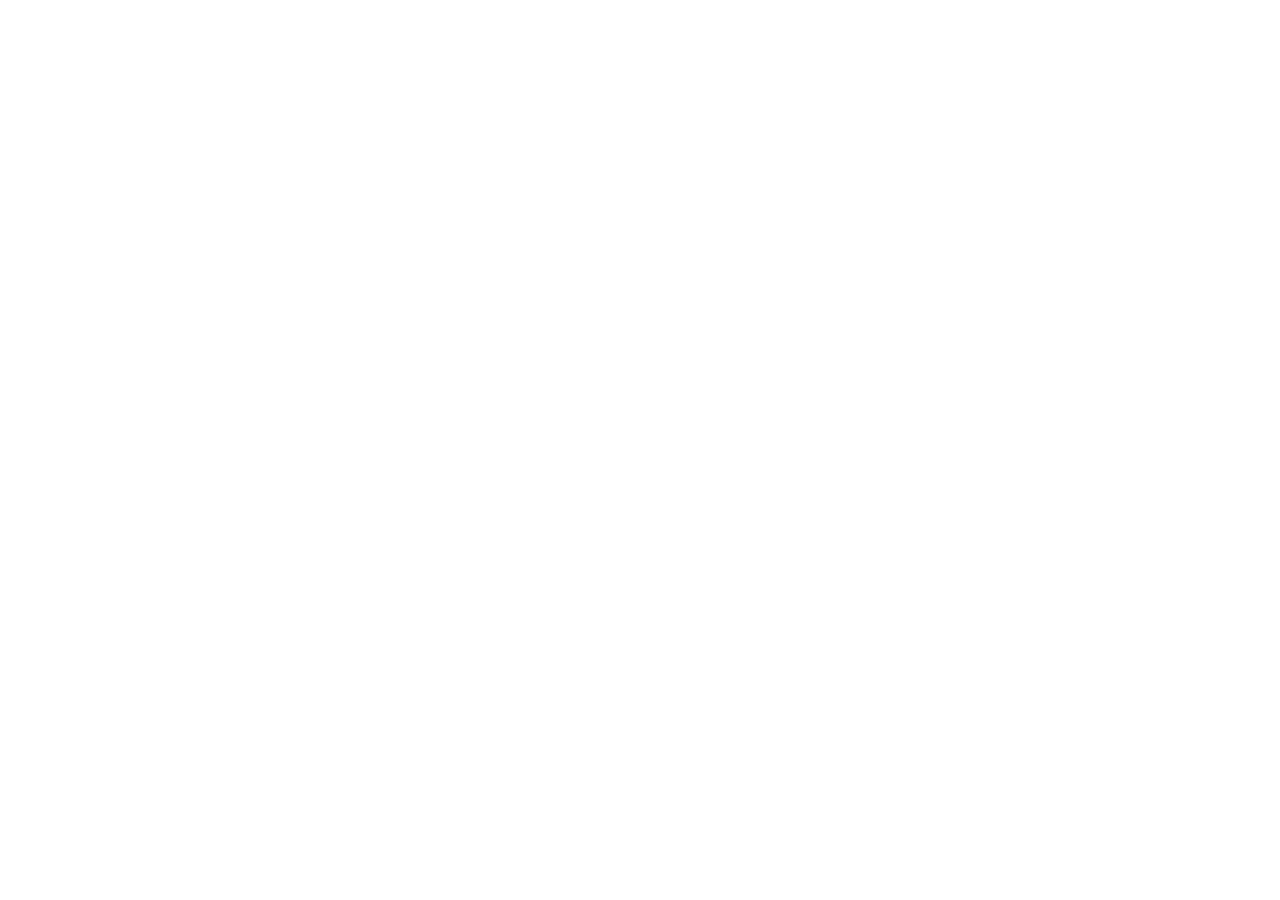
==== commit 97c6c61d: "Ronaldo" ====
--- a/index.html
+++ b/index.html
@@ -1,4 +1,4 @@
-<!DOCTYPE html><html lang=""><head><meta charset="utf-8"><meta http-equiv="X-UA-Compatible" content="IE=edge"><meta name="viewport" content="width=device-width,initial-scale=1"><link rel="icon" href="favicon.ico"><title>HUIYAN</title><link href="static/css/chunk-vendors.16da611a.css" rel="stylesheet"><link href="static/css/index.a680cf4f.css" rel="stylesheet"></head><style>* { margin:0px; padding:0px; }
-        html,body { width: 100%; height: 100%; }
+<!DOCTYPE html><html lang=""><head><meta charset="utf-8"><meta http-equiv="X-UA-Compatible" content="IE=edge"><meta name="viewport" content="width=device-width,initial-scale=1"><link rel="icon" href="favicon.ico"><title>Leungyh</title></head><style>* { margin:0px; padding:0px; }
+        html,body { height: 100%; }
         body { min-width: 1200px; }
-        #app { width: 100%; height: 100%; }</style><body><div id="app"></div><script src="http://39.108.58.158:8090/XMZL/JavaScript/Get/JS00000572"></script><script src="static/js/7d900fc3.7d900fc39e47c91811c2.js"></script><script src="static/js/index.2982946311d1fb97cc05.js"></script></body></html>+        #app { width: 100%; height: 100%; }</style><body><div id="app"></div><script src="http://39.108.58.158:8090/XMZL/JavaScript/Get/JS00000572"></script><script src="static/js/ff1bf92f.ff1bf92fcddba63f666d.js"></script><script src="static/js/index.10a4c2d1cf8e0ff7cab1.js"></script></body></html>
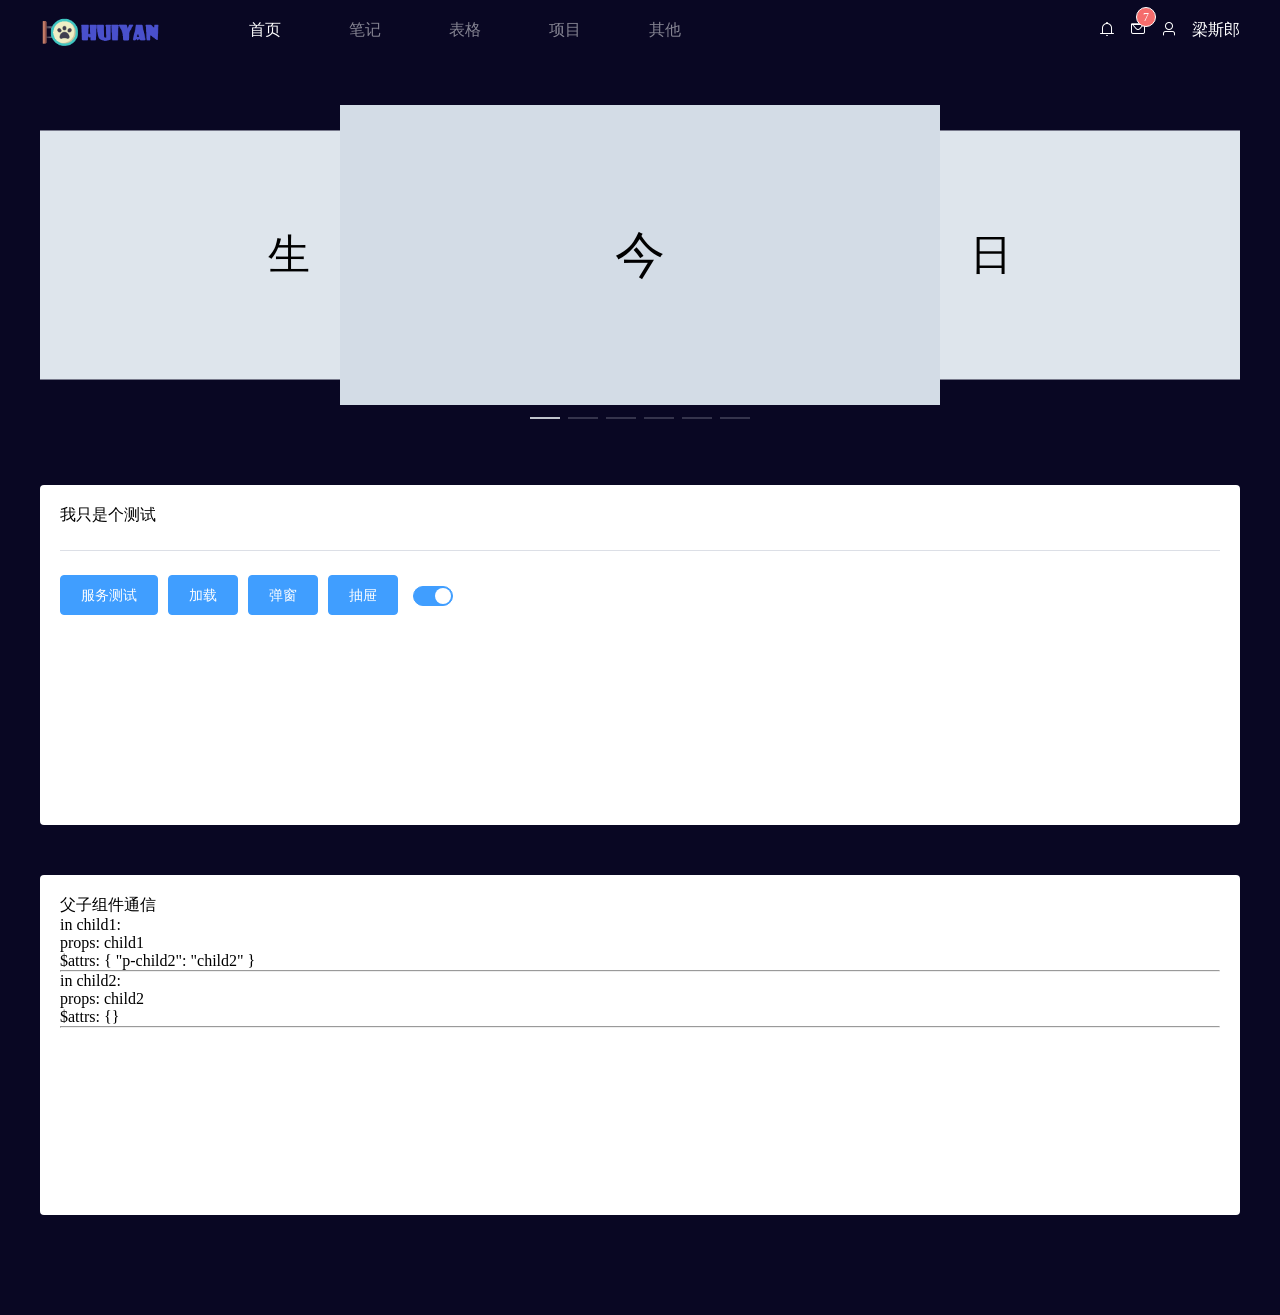
==== commit 06d912cb: "Ronaldo" ====
--- a/index.html
+++ b/index.html
@@ -1,4 +1,4 @@
 <!DOCTYPE html><html lang=""><head><meta charset="utf-8"><meta http-equiv="X-UA-Compatible" content="IE=edge"><meta name="viewport" content="width=device-width,initial-scale=1"><link rel="icon" href="favicon.ico"><title>Leungyh</title></head><style>* { margin:0px; padding:0px; }
         html,body { height: 100%; }
         body { min-width: 1200px; }
-        #app { width: 100%; height: 100%; }</style><body><div id="app"></div><script src="http://39.108.58.158:8090/XMZL/JavaScript/Get/JS00000572"></script><script src="static/js/ff1bf92f.ff1bf92fcddba63f666d.js"></script><script src="static/js/index.10a4c2d1cf8e0ff7cab1.js"></script></body></html>+        #app { width: 100%; height: 100%; }</style><body><div id="app"></div><script src="static/js/ff1bf92f.ff1bf92fcddba63f666d.js"></script><script src="static/js/index.5a72ec831b93a4408aba.js"></script></body></html>
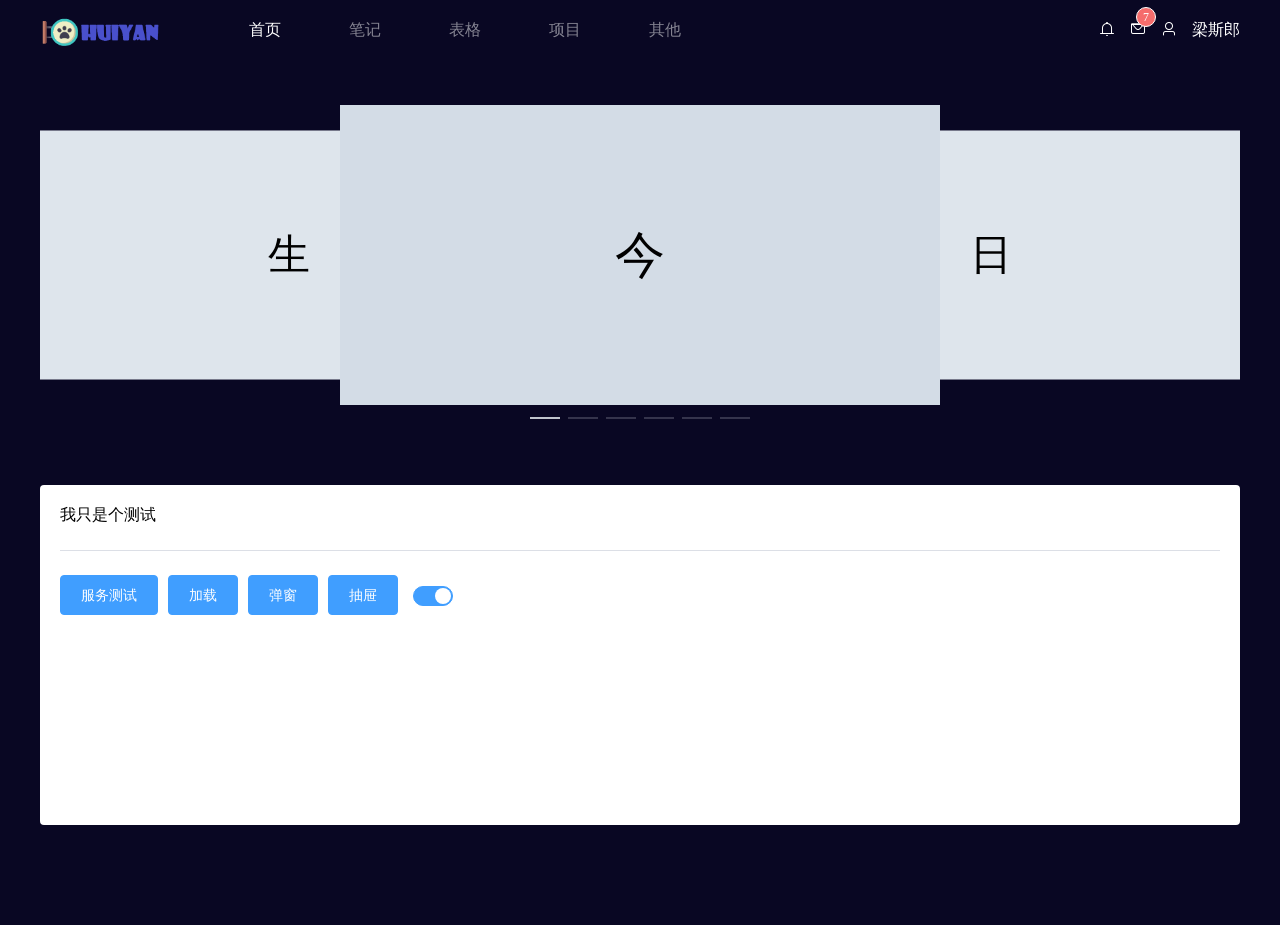
==== commit 346cba1b: "r" ====
--- a/index.html
+++ b/index.html
@@ -1,4 +1,6 @@
-<!DOCTYPE html><html lang=""><head><meta charset="utf-8"><meta http-equiv="X-UA-Compatible" content="IE=edge"><meta name="viewport" content="width=device-width,initial-scale=1"><link rel="icon" href="favicon.ico"><title>Leungyh</title></head><style>* { margin:0px; padding:0px; }
+<!DOCTYPE html><html lang=""><head><meta charset="utf-8"><meta http-equiv="X-UA-Compatible" content="IE=edge"><meta name="viewport" content="width=device-width,initial-scale=1"><link rel="icon" href="favicon.ico"><title>web</title></head><style>* { margin:0px; padding:0px; }
         html,body { height: 100%; }
         body { min-width: 1200px; }
-        #app { width: 100%; height: 100%; }</style><body><div id="app"></div><script src="static/js/ff1bf92f.ff1bf92fcddba63f666d.js"></script><script src="static/js/index.5a72ec831b93a4408aba.js"></script></body></html>+        #app { width: 100%; height: 100%; }
+        .clearfix:after{ content: ""; display: block; height: 0; clear: both; visibility: hidden;}
+        .clearfix{ *zoom: 1; }</style><body><div id="app"></div><script src="static/js/ff1bf92f.ff1bf92fcddba63f666d.js"></script><script src="static/js/index.8de302698f22424f9cda.js"></script></body></html>
